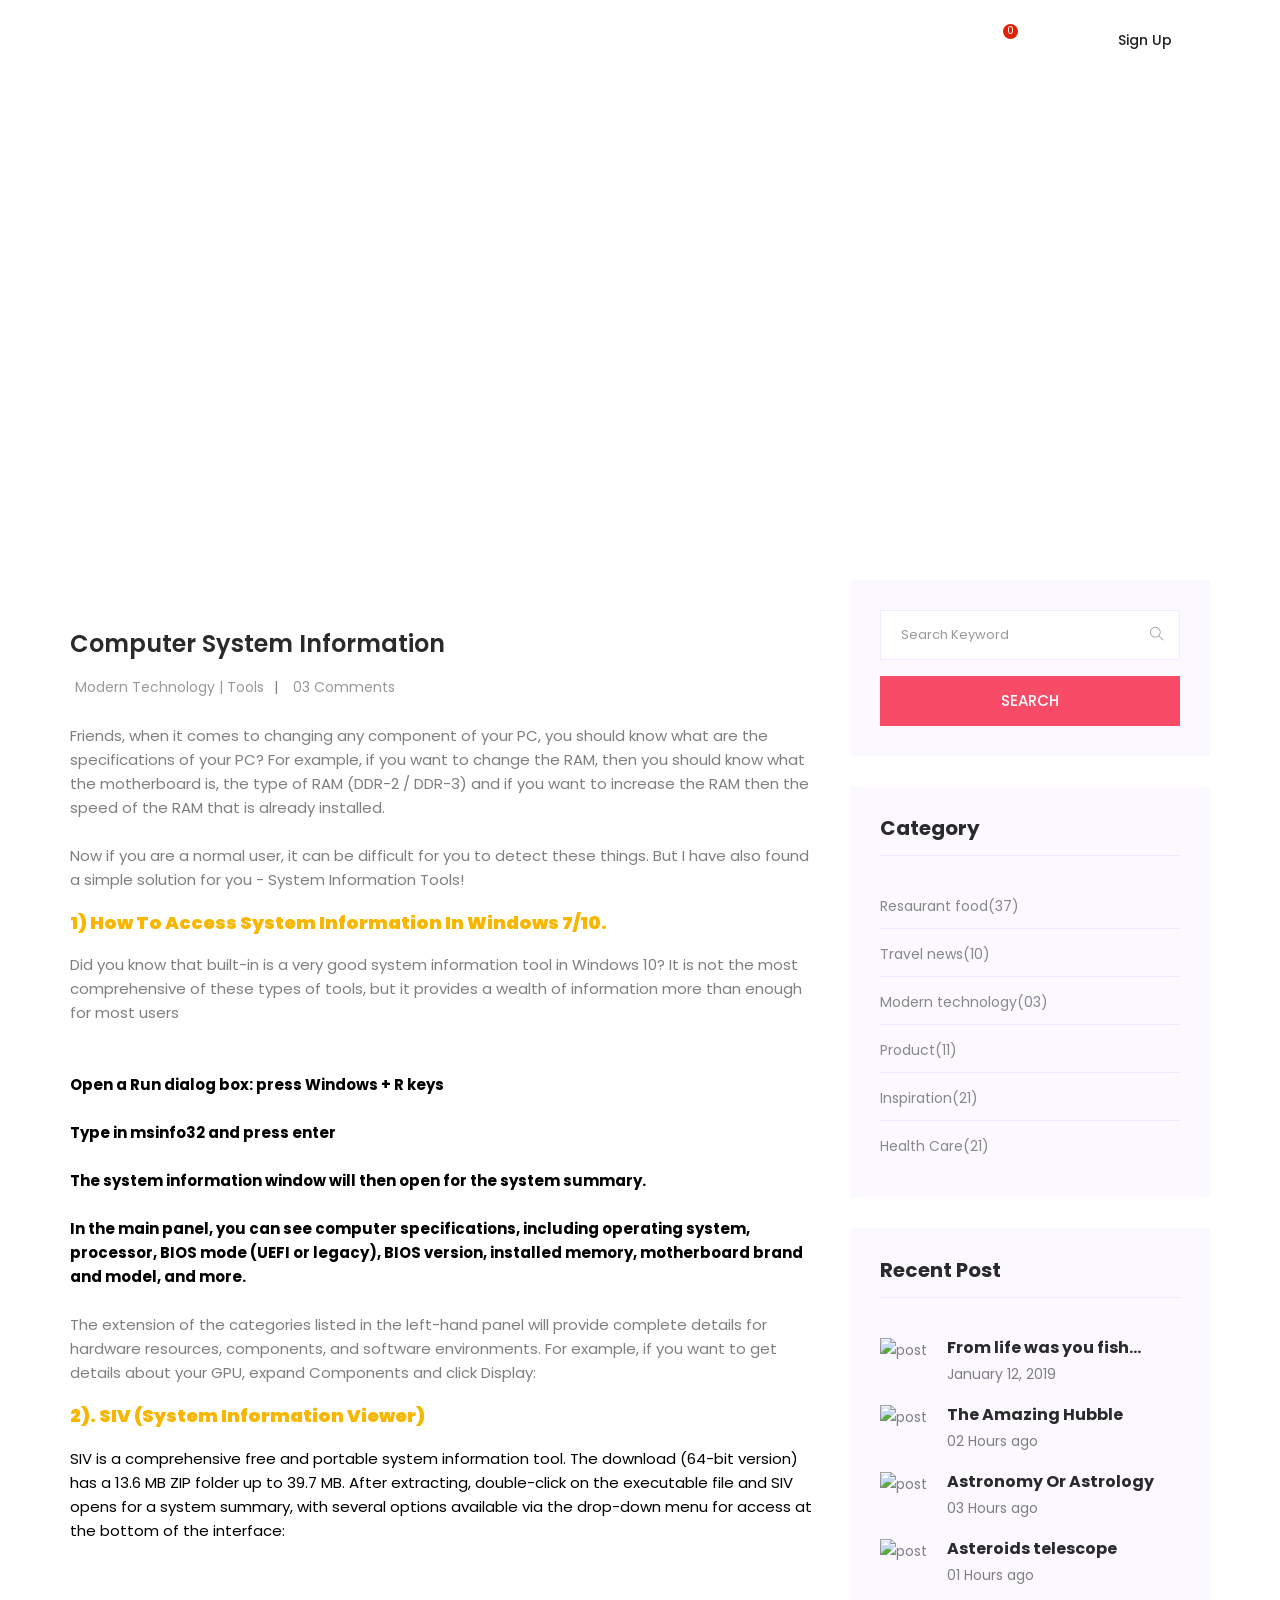
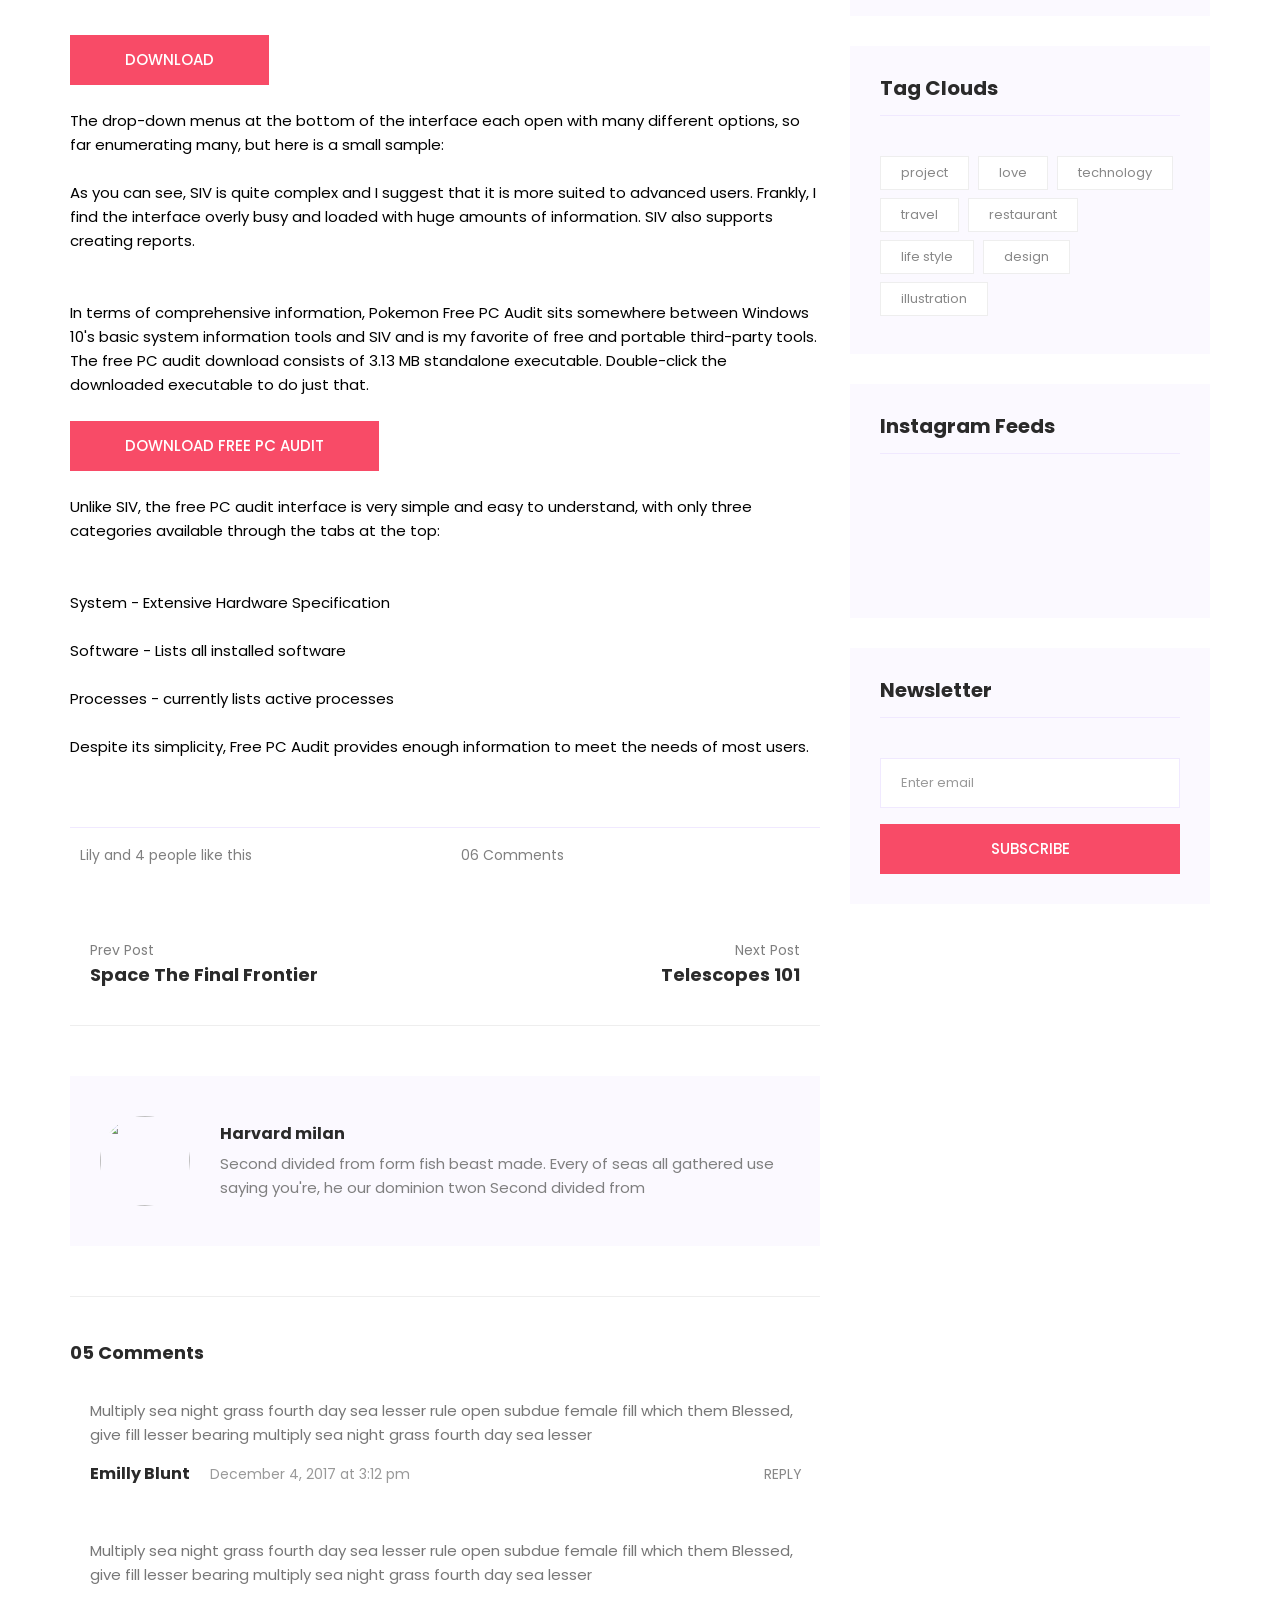
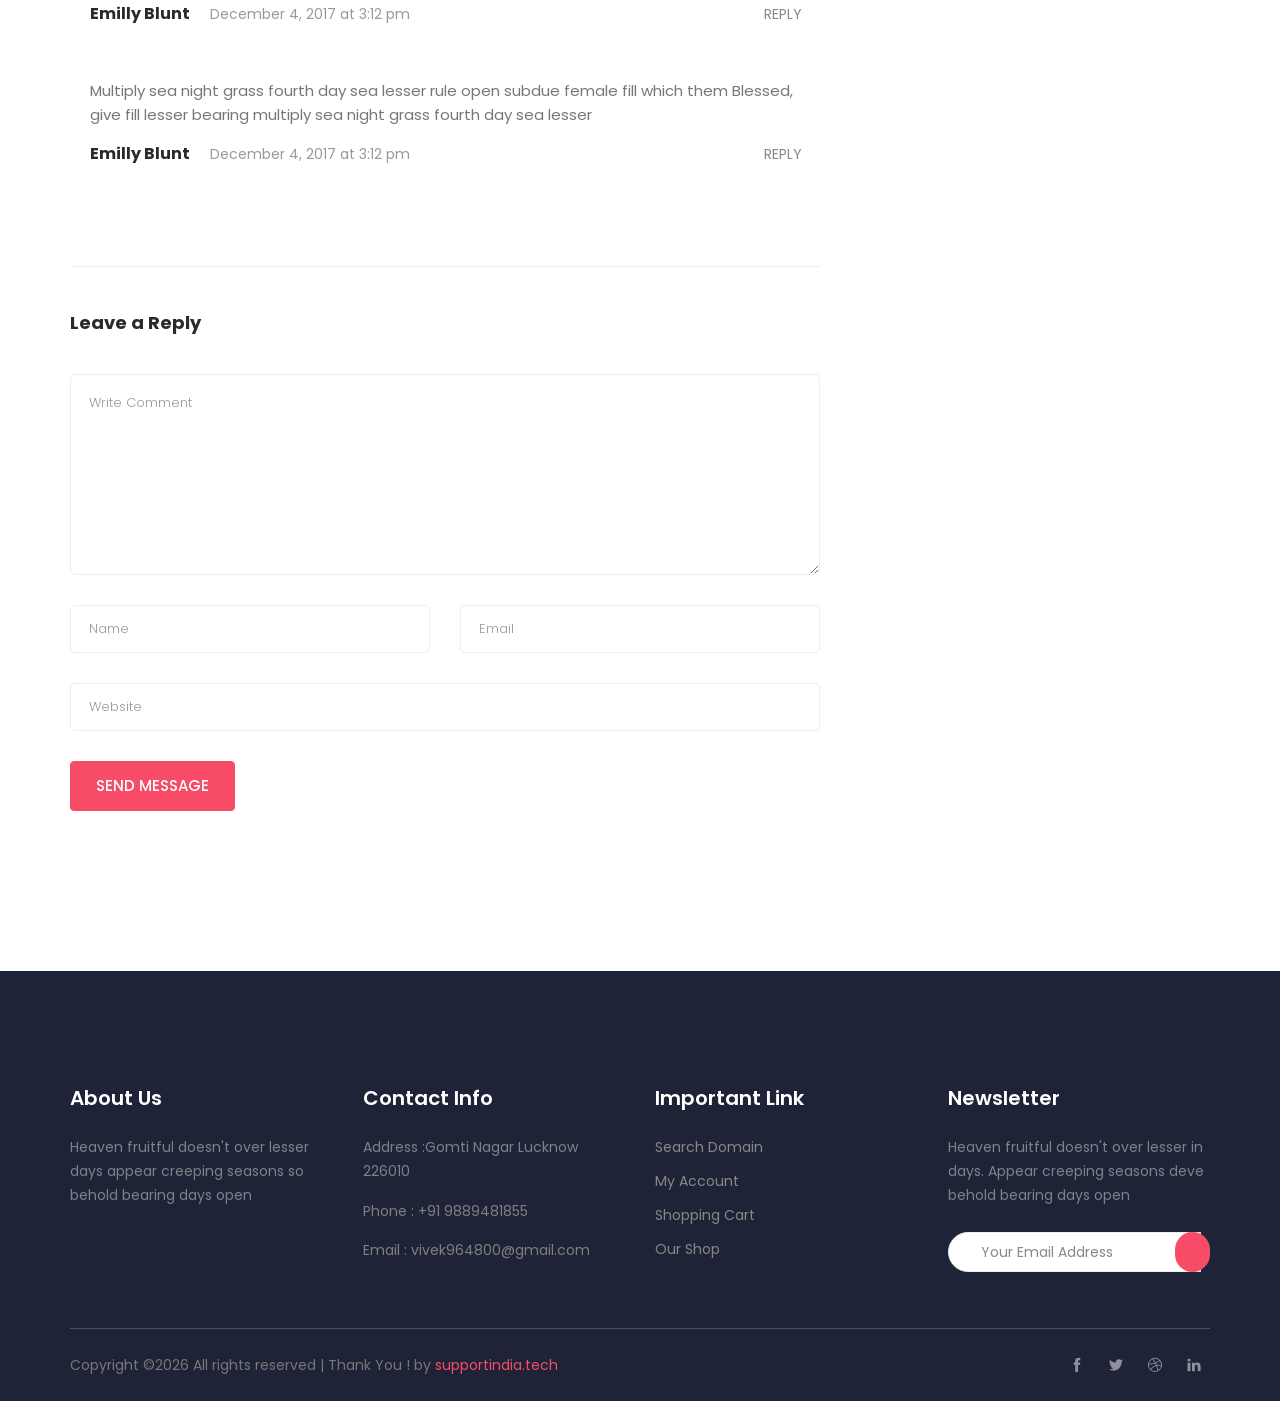
==== sysinfo.html @ 42d18f90 "Add files via upload" ====
<!doctype html>
<html lang="en">
<head>
    <!-- Required meta tags -->
    <meta charset="utf-8">
    <meta name="viewport" content="width=device-width, initial-scale=1, shrink-to-fit=no">
    <link rel="icon" href="img/favicon.png" type="image/png">
    <title>Favison SAAS</title>
    <!-- Bootstrap CSS -->
    <link rel="stylesheet" href="css/bootstrap.css">
    <link rel="stylesheet" href="css/themify-icons.css">
    <link rel="stylesheet" href="vendors/fontawesome/css/all.min.css">
    <link rel="stylesheet" href="vendors/owl-carousel/owl.carousel.min.css">
    <link rel="stylesheet" href="vendors/animate-css/animate.css">
    <!-- main css -->
    <link rel="stylesheet" href="css/style.css">
    <link rel="stylesheet" href="css/responsive.css">
</head>
<body>

    <!--================Header Menu Area =================-->
    <header class="header_area">    
        <div class="main_menu">
            <nav class="navbar navbar-expand-lg navbar-light">
                <div class="container">
                    <!-- Brand and toggle get grouped for better mobile display -->
                    <a class="navbar-brand logo_h" href="index.html"><img src="img/logo.png" alt=""></a>
                    <button class="navbar-toggler" type="button" data-toggle="collapse" data-target="#navbarSupportedContent" aria-controls="navbarSupportedContent" aria-expanded="false" aria-label="Toggle navigation">
                        <span class="icon-bar"></span>
                        <span class="icon-bar"></span>
                        <span class="icon-bar"></span>
                    </button>
                    <!-- Collect the nav links, forms, and other content for toggling -->
                    <div class="collapse navbar-collapse offset" id="navbarSupportedContent">
                        <ul class="nav navbar-nav menu_nav ml-auto">
                            <li class="nav-item"><a class="nav-link" href="index.html">Home</a></li> 
                            <!-- <li class="nav-item"><a class="nav-link" href="feature.html">Features</a></li>  -->
                            <li class="nav-item"><a class="nav-link" href="price.html">Services</a></li>     
                         <!--    <li class="nav-item submenu dropdown">
                                <a href="#" class="nav-link dropdown-toggle" data-toggle="dropdown" role="button" aria-haspopup="true" aria-expanded="false">Pages</a>
                                <ul class="dropdown-menu">
                                    <li class="nav-item"><a class="nav-link" href="feature.html">Features</a></li> 
                                    <li class="nav-item"><a class="nav-link" href="price.html">Price</a></li>
                                    <li class="nav-item"><a class="nav-link" href="element.html">Element</a></li>
                                </ul>
                            </li> -->
                            <li class="nav-item submenu dropdown">
                                <a href="#" class="nav-link dropdown-toggle" data-toggle="dropdown" role="button" aria-haspopup="true" aria-expanded="false">Blog</a>
                                <ul class="dropdown-menu">
                                    <li class="nav-item"><a class="nav-link" href="blog.html">Blog</a></li>
                                    <li class="nav-item"><a class="nav-link" href="https://3vivhack.team/" target="_blank">Blogger Details</a></li>
                                </ul>
                            </li> 
                            <li class="nav-item"><a class="nav-link" href="contact.html">Contact</a></li>
                        </ul>
                    </div>
                    <div class="right-button">
                        <ul>
                            <li class="shop-icon"><a href="#"><i class="ti-shopping-cart-full"></i><span>0</span></a></li>
                            <li><a class="sign_up" href="./signin/index.html">Sign Up</a></li>
                        </ul>
                    </div> 
                </div>
            </nav>
        </div>
    </header>
    <!--================Header Menu Area =================-->


    <!--================Hero Banner Area Start =================-->
    <section class="hero-banner d-flex align-items-center">
        <div class="container text-center">
            <h2>Best Free System Information Tools </h2>
            <nav aria-label="breadcrumb" class="banner-breadcrumb">
                <ol class="breadcrumb">
                    <li class="breadcrumb-item"><a href="#">Home</a></li>
                    <li class="breadcrumb-item active" aria-current="page">Blog Details</li>
                </ol>
            </nav>
        </div>
    </section>
    <!--================Hero Banner Area End =================-->


    <!--================Blog Area =================-->
    <section class="blog_area single-post-area area-padding">
        <div class="container">
            <div class="row">
                <div class="col-lg-8 posts-list">
                    <div class="single-post">
                        <div class="feature-img">
                            <img class="img-fluid" src="img/blog/sysinfo/system.webp" alt="">
                        </div>

<div class="blog_details">
    <h2>Computer System Information</h2>
    <ul class="blog-info-link mt-3 mb-4">
        <li><a href="#"><i class="far fa-user"></i> Modern Technology | Tools</a></li>
        <li><a href="#"><i class="far fa-comments"></i> 03 Comments</a></li>
    </ul>
    <p class="excert">Friends, when it comes to changing any component of your PC, you should know what are the specifications of your PC? For example, if you want to change the RAM, then you should know what the motherboard is, the type of RAM (DDR-2 / DDR-3) and if you want to increase the RAM then the speed of the RAM that is already installed.
<br><br>
Now if you are a normal user, it can be difficult for you to detect these things. But I have also found a simple solution for you - System Information Tools!</p>
    <p>
       <h4> <b>1) How To Access System Information In Windows 7/10.</b></h4>
    </p>
    <p>Did you know that built-in is a very good system information tool in Windows 10? It is not the most comprehensive of these types of tools, but it provides a wealth of information more than enough for most users
    <b style="color: black;"><br>
<br><br>
Open a Run dialog box: press Windows + R keys
<br><br>
Type in msinfo32 and press enter
<br><br>
The system information window will then open for the system summary.
<br><br>
In the main panel, you can see computer specifications, including operating system, processor, BIOS mode (UEFI or legacy), BIOS version, installed memory, motherboard brand and model, and more.</b>
<br><br>
The extension of the categories listed in the left-hand panel will provide complete details for hardware resources, components, and software environments. For example, if you want to get details about your GPU, expand Components and click Display:</p>
    <p>
       <h4> <b>2). SIV (System Information Viewer)</b></h4>
    </p>
    <p style="color: black;">
        SIV is a comprehensive free and portable system information tool. The download (64-bit version) has a 13.6 MB ZIP folder up to 39.7 MB. After extracting, double-click on the executable file and SIV opens for a system summary, with several options available via the drop-down menu for access at the bottom of the interface:
    </p><br>
    <div class="feature-img">
                            <img class="img-fluid" src="img/blog/sysinfo/siv.jpg" alt="">
                        </div><br>
                            <button class="button rounded-0 primary-bg text-white w-20"><a style="color: white" href="http://rh-software.com/">Download</a></button><br><br>
    <p style="color: black;">
        The drop-down menus at the bottom of the interface each open with many different options, so far enumerating many, but here is a small sample:<br><br>

As you can see, SIV is quite complex and I suggest that it is more suited to advanced users. Frankly, I find the interface overly busy and loaded with huge amounts of information. SIV also supports creating reports.<br><br><br>
In terms of comprehensive information, Pokemon Free PC Audit sits somewhere between Windows 10's basic system information tools and SIV and is my favorite of free and portable third-party tools. The free PC audit download consists of 3.13 MB standalone executable. Double-click the downloaded executable to do just that. <br><br>
<button class="button rounded-0 primary-bg text-white w-20"><a style="color: white" href="https://www.misutilities.com/free-pc-audit/">Download free PC Audit</a></button>
<br><br>Unlike SIV, the free PC audit interface is very simple and easy to understand, with only three categories available through the tabs at the top:
<br><br><br>
System - Extensive Hardware Specification
<br><br>
Software - Lists all installed software
<br><br>
Processes - currently lists active processes
<br><br>
Despite its simplicity, Free PC Audit provides enough information to meet the needs of most users.
<br><br><br>
    </p>
</div>
</div>
<div class="navigation-top">
    <div class="d-sm-flex justify-content-between text-center">
        <p class="like-info"><span class="align-middle"><i class="far fa-heart"></i></span> Lily and 4 people like this</p>
        <div class="col-sm-4 text-center my-2 my-sm-0">
            <p class="comment-count"><span class="align-middle"><i class="far fa-comment"></i></span> 06 Comments</p>
        </div>
        <ul class="social-icons">
            <li><a href="#"><i class="fab fa-facebook-f"></i></a></li>
            <li><a href="#"><i class="fab fa-twitter"></i></a></li>
            <li><a href="#"><i class="fab fa-dribbble"></i></a></li>
            <li><a href="#"><i class="fab fa-behance"></i></a></li>
        </ul>
    </div>

    <div class="navigation-area">
        <div class="row">
            <div class="col-lg-6 col-md-6 col-12 nav-left flex-row d-flex justify-content-start align-items-center">
                <div class="thumb">
                    <a href="#">
                        <img class="img-fluid" src="img/blog/prev.jpg" alt="">
                    </a>
                </div>
                <div class="arrow">
                    <a href="#">
                        <span class="lnr text-white lnr-arrow-left"></span>
                    </a>
                </div>
                <div class="detials">
                    <p>Prev Post</p>
                    <a href="#">
                        <h4>Space The Final Frontier</h4>
                    </a>
                </div>
            </div>
            <div class="col-lg-6 col-md-6 col-12 nav-right flex-row d-flex justify-content-end align-items-center">
                <div class="detials">
                    <p>Next Post</p>
                    <a href="#">
                        <h4>Telescopes 101</h4>
                    </a>
                </div>
                <div class="arrow">
                    <a href="#">
                        <span class="lnr text-white lnr-arrow-right"></span>
                    </a>
                </div>
                <div class="thumb">
                    <a href="#">
                        <img class="img-fluid" src="img/blog/next.jpg" alt="">
                    </a>
                </div>
            </div>
        </div>
    </div>
</div>


<div class="blog-author">
    <div class="media align-items-center">
        <img src="img/blog/author.png" alt="">
        <div class="media-body">
            <a href="#">
                <h4>Harvard milan</h4>
            </a>
            <p>Second divided from form fish beast made. Every of seas all gathered use saying you're, he our dominion twon Second divided from</p>
        </div>
    </div>
</div>

<div class="comments-area">
    <h4>05 Comments</h4>
    <div class="comment-list">
        <div class="single-comment justify-content-between d-flex">
            <div class="user justify-content-between d-flex">
                <div class="thumb">
                    <img src="img/blog/c1.png" alt="">
                </div>
                <div class="desc">
                    <p class="comment">
                        Multiply sea night grass fourth day sea lesser rule open subdue female fill which them Blessed, give fill lesser bearing multiply sea night grass fourth day sea lesser 
                    </p>

                    <div class="d-flex justify-content-between">
                        <div class="d-flex align-items-center">
                            <h5>
                                <a href="#">Emilly Blunt</a>
                            </h5>
                            <p class="date">December 4, 2017 at 3:12 pm </p>
                        </div>

                        <div class="reply-btn">
                            <a href="#" class="btn-reply text-uppercase">reply</a>
                        </div>
                    </div>

                </div>
            </div>
        </div>
    </div>
    <div class="comment-list">
        <div class="single-comment justify-content-between d-flex">
            <div class="user justify-content-between d-flex">
                <div class="thumb">
                    <img src="img/blog/c2.png" alt="">
                </div>
                <div class="desc">
                    <p class="comment">
                        Multiply sea night grass fourth day sea lesser rule open subdue female fill which them Blessed, give fill lesser bearing multiply sea night grass fourth day sea lesser 
                    </p>

                    <div class="d-flex justify-content-between">
                        <div class="d-flex align-items-center">
                            <h5>
                                <a href="#">Emilly Blunt</a>
                            </h5>
                            <p class="date">December 4, 2017 at 3:12 pm </p>
                        </div>

                        <div class="reply-btn">
                            <a href="#" class="btn-reply text-uppercase">reply</a>
                        </div>
                    </div>

                </div>
            </div>
        </div>
    </div>
    <div class="comment-list">
        <div class="single-comment justify-content-between d-flex">
            <div class="user justify-content-between d-flex">
                <div class="thumb">
                    <img src="img/blog/c3.png" alt="">
                </div>
                <div class="desc">
                    <p class="comment">
                        Multiply sea night grass fourth day sea lesser rule open subdue female fill which them Blessed, give fill lesser bearing multiply sea night grass fourth day sea lesser 
                    </p>

                    <div class="d-flex justify-content-between">
                        <div class="d-flex align-items-center">
                            <h5>
                                <a href="#">Emilly Blunt</a>
                            </h5>
                            <p class="date">December 4, 2017 at 3:12 pm </p>
                        </div>

                        <div class="reply-btn">
                            <a href="#" class="btn-reply text-uppercase">reply</a>
                        </div>
                    </div>

                </div>
            </div>
        </div>
    </div>
</div>
<div class="comment-form">
    <h4>Leave a Reply</h4>
    <form class="form-contact comment_form" action="#" id="commentForm">
        <div class="row">
            <div class="col-12">
                <div class="form-group">
                    <textarea class="form-control w-100" name="comment" id="comment" cols="30" rows="9" placeholder="Write Comment"></textarea>
                </div>
            </div>
            <div class="col-sm-6">
                <div class="form-group">
                    <input class="form-control" name="name" id="name" type="text" placeholder="Name">
                </div>
            </div>
            <div class="col-sm-6">
                <div class="form-group">
                    <input class="form-control" name="email" id="email" type="email" placeholder="Email">
                </div>
            </div>
            <div class="col-12">
                <div class="form-group">
                    <input class="form-control" name="website" id="website" type="text" placeholder="Website">
                </div>
            </div>
        </div>
        <div class="form-group">
            <button type="submit" class="button button-contactForm">Send Message</button>
        </div>
    </form>
</div>
</div>
<div class="col-lg-4">
    <div class="blog_right_sidebar">
        <aside class="single_sidebar_widget search_widget">
            <form action="#">
                <div class="form-group">
                    <div class="input-group mb-3">
                        <input type="text" class="form-control" placeholder="Search Keyword">
                        <div class="input-group-append">
                            <button class="btn" type="button"><i class="ti-search"></i></button>
                        </div>
                    </div>
                </div>
                <button class="button rounded-0 primary-bg text-white w-100" type="submit">Search</button>
            </form>
        </aside>

        <aside class="single_sidebar_widget post_category_widget">
            <h4 class="widget_title">Category</h4>
            <ul class="list cat-list">
                <li>
                    <a href="#" class="d-flex">
                        <p>Resaurant food</p>
                        <p>(37)</p>
                    </a>
                </li>
                <li>
                    <a href="#" class="d-flex">
                        <p>Travel news</p>
                        <p>(10)</p>
                    </a>
                </li>
                <li>
                    <a href="#" class="d-flex">
                        <p>Modern technology</p>
                        <p>(03)</p>
                    </a>
                </li>
                <li>
                    <a href="#" class="d-flex">
                        <p>Product</p>
                        <p>(11)</p>
                    </a>
                </li>
                <li>
                    <a href="#" class="d-flex">
                        <p>Inspiration</p>
                        <p>(21)</p>
                    </a>
                </li>
                <li>
                    <a href="#" class="d-flex">
                        <p>Health Care</p>
                        <p>(21)</p>
                    </a>
                </li>
            </ul>
        </aside>

        <aside class="single_sidebar_widget popular_post_widget">
            <h3 class="widget_title">Recent Post</h3>
            <div class="media post_item">
                <img src="img/blog/popular-post/post1.jpg" alt="post">
                <div class="media-body">
                    <a href="single-blog.html">
                        <h3>From life was you fish...</h3>
                    </a>
                    <p>January 12, 2019</p>
                </div>
            </div>
            <div class="media post_item">
                <img src="img/blog/popular-post/post2.jpg" alt="post">                              
                <div class="media-body">
                    <a href="single-blog.html">
                        <h3>The Amazing Hubble</h3>
                    </a>
                    <p>02 Hours ago</p>
                </div>
            </div>
            <div class="media post_item">
                <img src="img/blog/popular-post/post3.jpg" alt="post">                              
                <div class="media-body">
                    <a href="single-blog.html">
                        <h3>Astronomy Or Astrology</h3>
                    </a>
                    <p>03 Hours ago</p>
                </div>
            </div>
            <div class="media post_item">
                <img src="img/blog/popular-post/post4.jpg" alt="post">
                <div class="media-body">
                    <a href="single-blog.html">
                        <h3>Asteroids telescope</h3>
                    </a>
                    <p>01 Hours ago</p>
                </div>
            </div>
        </aside>
        <aside class="single_sidebar_widget tag_cloud_widget">
            <h4 class="widget_title">Tag Clouds</h4>
            <ul class="list">
                <li>
                    <a href="#">project</a>
                </li>
                <li>
                    <a href="#">love</a>
                </li>
                <li>
                    <a href="#">technology</a>
                </li>
                <li>
                    <a href="#">travel</a>
                </li>
                <li>
                    <a href="#">restaurant</a>
                </li>
                <li>
                    <a href="#">life style</a>
                </li>
                <li>
                    <a href="#">design</a>
                </li>
                <li>
                    <a href="#">illustration</a>
                </li>
            </ul>
        </aside>


        <aside class="single_sidebar_widget instagram_feeds">
            <h4 class="widget_title">Instagram Feeds</h4>
            <ul class="instagram_row flex-wrap">
                <li>
                    <a href="#">
                        <img class="img-fluid" src="img/instagram/widget-i1.png" alt="">
                    </a>
                </li>
                <li>
                    <a href="#">
                        <img class="img-fluid" src="img/instagram/widget-i2.png" alt="">
                    </a>
                </li>
                <li>
                    <a href="#">
                        <img class="img-fluid" src="img/instagram/widget-i3.png" alt="">
                    </a>
                </li>
                <li>
                    <a href="#">
                        <img class="img-fluid" src="img/instagram/widget-i4.png" alt="">
                    </a>
                </li>
                <li>
                    <a href="#">
                        <img class="img-fluid" src="img/instagram/widget-i5.png" alt="">
                    </a>
                </li>
                <li>
                    <a href="#">
                        <img class="img-fluid" src="img/instagram/widget-i6.png" alt="">
                    </a>
                </li>
            </ul>
        </aside>


        <aside class="single_sidebar_widget newsletter_widget">
            <h4 class="widget_title">Newsletter</h4>

            <form action="#">
                <div class="form-group">
                    <input type="email" class="form-control" placeholder="Enter email" required>
                </div>
                <button class="button rounded-0 primary-bg text-white w-100" type="submit">Subscribe</button>
            </form>
        </aside>
    </div>
</div>
</div>
</div>
</section>
<!--================Blog Area end =================-->

 <!-- ================ start footer Area ================= -->
    <footer class="footer-area">
        <div class="container">
            <div class="row">

                <div class="col-lg-3 col-sm-6 mb-4 mb-xl-0 single-footer-widget">
                    <h4>About Us</h4>
                    <p>Heaven fruitful doesn't over lesser days appear creeping seasons so behold bearing days open</p>
                    <div class="footer-logo">
                        <img src="img/logo.png" alt="">
                    </div>
                </div>

                <div class="col-lg-3 col-sm-6 mb-4 mb-xl-0 single-footer-widget">
                    <h4>Contact Info</h4>
                    <div class="footer-address">
                        <p>Address :Gomti Nagar Lucknow 226010</p>
                        <span>Phone : +91 9889481855</span>
                        <span>Email : vivek964800@gmail.com</span>
                    </div>
                </div>

                <div class="col-lg-3 col-sm-6 mb-4 mb-xl-0 single-footer-widget">
                    <h4>Important Link</h4>
                    <ul>
                        <li><a href="#">Search Domain</a></li>
                        <li><a href="#">My Account</a></li>
                        <li><a href="#">Shopping Cart</a></li>
                        <li><a href="#">Our Shop</a></li>
                    </ul>
                </div>

                <div class="col-lg-3 col-md-8 mb-4 mb-xl-0 single-footer-widget">
                    <h4>Newsletter</h4>
                    <p>Heaven fruitful doesn't over lesser in days. Appear creeping seasons deve behold bearing days open</p>

                    <div class="form-wrap" id="mc_embed_signup">
                        <form target="_blank" action="https://spondonit.us12.list-manage.com/subscribe/post?u=1462626880ade1ac87bd9c93a&amp;id=92a4423d01"
                        method="get">
                        <div class="input-group">
                            <input type="email" class="form-control" name="EMAIL" placeholder="Your Email Address" onfocus="this.placeholder = ''" onblur="this.placeholder = 'Your Email Address '">
                            <div class="input-group-append">
                                <button class="btn click-btn" type="submit">
                                    <i class="fab fa-telegram-plane"></i>
                                </button>
                            </div>
                        </div>
                        <div style="position: absolute; left: -5000px;">
                            <input name="b_36c4fd991d266f23781ded980_aefe40901a" tabindex="-1" value="" type="text">
                        </div>

                        <div class="info"></div>
                    </form>
                </div>

            </div>
        </div>
        <div class="footer-bottom row align-items-center text-center text-lg-left no-gutters">
            <p class="footer-text m-0 col-lg-8 col-md-12"><!-- Link back to Colorlib can't be removed. Template is licensed under CC BY 3.0. -->
Copyright &copy;<script>document.write(new Date().getFullYear());</script> All rights reserved | Thank You ! <i class="fa fa-heart" aria-hidden="true"></i> by <a href="https://3vivhack.team" target="_blank">supportindia.tech</a>
<!-- Link back to Colorlib can't be removed. Template is licensed under CC BY 3.0. --></p>
            <div class="col-lg-4 col-md-12 text-center text-lg-right footer-social">
                <a href="https://www.facebook.com/vivekkumar.vishwakarma.56"><i class="ti-facebook"></i></a>
                <a href="#"><i class="ti-twitter-alt"></i></a>
                <a href="#"><i class="ti-dribbble"></i></a>
                <a href="https://www.linkedin.com/in/vivek-kumar-15680116b/"><i class="ti-linkedin"></i></a>
            </div>
        </div>
    </div>
</footer>
<!-- ================ End footer Area ================= -->






<!-- Optional JavaScript -->
<!-- jQuery first, then Popper.js, then Bootstrap JS -->
<script src="js/jquery-2.2.4.min.js"></script>
<script src="js/popper.js"></script>
<script src="js/bootstrap.min.js"></script>
<script src="vendors/owl-carousel/owl.carousel.min.js"></script>
<script src="js/jquery.ajaxchimp.min.js"></script>
<script src="js/waypoints.min.js"></script>
<script src="js/mail-script.js"></script>
<script src="js/contact.js"></script>
<script src="js/jquery.form.js"></script>
<script src="js/jquery.validate.min.js"></script>
<script src="js/mail-script.js"></script>
<script src="js/theme.js"></script>
</body>
</html>
---- css/style.css ----
/*----------------------------------------------------
@File: Default Styles
@Author: Rocky Ahmed
@URL: http://wethemez.com
Author E-mail: rockybd1995@gmail.com

This file contains the styling for the actual theme, this
is the file you need to edit to change the look of the
theme.
---------------------------------------------------- */
/*=====================================================================
@Template Name: Builder Construction 
@Author: Rocky Ahmed
@Developed By: Rocky Ahmed
@Developer URL: http://rocky.wethemez.com
Author E-mail: rockybd1995@gmail.com

@Default Styles

Table of Content:
01/ Variables
02/ predefin
03/ header
04/ button
05/ banner
06/ breadcrumb
07/ about
08/ project 
09/ price 
10/ blog  
11/ service  
12/ contact 
13/ footer

=====================================================================*/
/*----------------------------------------------------*/
/*font Variables*/
/*Color Variables*/
/*=================== fonts ====================*/
@import url("https://fonts.googleapis.com/css?family=Poppins:300,400,500,600,700");
/*---------------------------------------------------- */
/*----------------------------------------------------*/
.list {
  list-style: none;
  margin: 0px;
  padding: 0px; }

a {
  text-decoration: none;
  transition: all 0.3s ease-in-out; }
  a:hover, a:focus {
    text-decoration: none;
    outline: none; }

.row.m0 {
  margin: 0px; }

body {
  line-height: 24px;
  font-size: 14px;
  font-family: "Poppins", sans-serif;
  font-weight: normal;
  color: #7f7f7f; }

h1, h2, h3, h4, h5, h6 {
  font-family: "Poppins", sans-serif;
  font-weight: bold; }

button:focus {
  outline: none;
  box-shadow: none; }

.p_120 {
  padding-top: 120px;
  padding-bottom: 120px; }

.pad_top {
  padding-top: 120px; }

.mt-25 {
  margin-top: 25px; }

@media (min-width: 1200px) {
  .container {
    max-width: 1170px; } }

img {
  max-width: 100%; }

ul {
  list-style: none;
  padding: 0; }

@media (min-width: 1620px) {
  .box_1620 {
    max-width: 1650px;
    margin: auto; } }
/* Main Title Area css
============================================================================================ */
.main_title {
  text-align: center;
  max-width: 680px;
  margin: 0px auto 75px; }
  .main_title h2 {
    font-family: "Poppins", sans-serif;
    font-size: 36px;
    color: #1d1d1d;
    margin-bottom: 12px; }
  .main_title p {
    font-size: 14px;
    font-family: "Poppins", sans-serif;
    font-weight: normal;
    line-height: 24px;
    color: #7f7f7f;
    margin-bottom: 0px; }

/* End Main Title Area css
============================================================================================ */
/*---------------------------------------------------- */
/*----------------------------------------------------*/
.header_area {
  position: absolute;
  width: 100%;
  top: 0;
  left: 0;
  z-index: 99;
  transition: background 0.4s, all 0.3s linear; }
  .header_area .navbar {
    background: transparent;
    padding: 0px;
    border: 0px;
    border-radius: 0px; }
    .header_area .navbar .logo_h {
      color: #fff;
      height: 80px;
      text-align: center;
      line-height: 69px;
      font-size: 30px;
      text-transform: uppercase;
      font-weight: 700; }
    .header_area .navbar .navbar-brand {
      padding-top: 0; }
    .header_area .navbar .nav .nav-item {
      margin-right: 45px; }
      .header_area .navbar .nav .nav-item .nav-link {
        font: 400 12px/80px "Poppins", sans-serif;
        text-transform: capitalize;
        color: #fff;
        padding: 0px;
        display: inline-block;
        font-size: 14px; }
        .header_area .navbar .nav .nav-item .nav-link:after {
          display: none; }
      .header_area .navbar .nav .nav-item:hover .nav-link, .header_area .navbar .nav .nav-item.active .nav-link {
        color: #f84b67; }
      .header_area .navbar .nav .nav-item.submenu {
        position: relative; }
        .header_area .navbar .nav .nav-item.submenu ul {
          border: none;
          padding: 0px;
          border-radius: 0px;
          box-shadow: none;
          margin: 0px;
          background: #fff;
          box-shadow: 0px 3px 16px 0px rgba(0, 0, 0, 0.1); }
          @media (min-width: 992px) {
            .header_area .navbar .nav .nav-item.submenu ul {
              position: absolute;
              top: 120%;
              left: 0px;
              min-width: 200px;
              text-align: left;
              opacity: 0;
              transition: all 300ms ease-in;
              visibility: hidden;
              display: block;
              border: none;
              padding: 0px;
              border-radius: 0px; } }
          .header_area .navbar .nav .nav-item.submenu ul:before {
            content: "";
            width: 0;
            height: 0;
            border-style: solid;
            border-width: 10px 10px 0 10px;
            border-color: #eeeeee transparent transparent transparent;
            position: absolute;
            right: 24px;
            top: 45px;
            z-index: 3;
            opacity: 0;
            transition: all 400ms linear; }
          .header_area .navbar .nav .nav-item.submenu ul .nav-item {
            display: block;
            float: none;
            margin-right: 0px;
            border-bottom: 1px solid #ededed;
            margin-left: 0px;
            transition: all 0.4s linear; }
            .header_area .navbar .nav .nav-item.submenu ul .nav-item .nav-link {
              line-height: 45px;
              color: #1d1d1d;
              padding: 0px 30px;
              transition: all 150ms linear;
              display: block;
              margin-right: 0px; }
            .header_area .navbar .nav .nav-item.submenu ul .nav-item:last-child {
              border-bottom: none; }
            .header_area .navbar .nav .nav-item.submenu ul .nav-item:hover .nav-link {
              background: #f84b67;
              color: #fff; }
        @media (min-width: 992px) {
          .header_area .navbar .nav .nav-item.submenu:hover ul {
            visibility: visible;
            opacity: 1;
            top: 100%; } }
        .header_area .navbar .nav .nav-item.submenu:hover ul .nav-item {
          margin-top: 0px; }
      .header_area .navbar .nav .nav-item:last-child {
        margin-right: 0px; }
  .header_area.navbar_fixed .main_menu {
    position: fixed;
    width: 100%;
    top: -70px;
    left: 0;
    right: 0;
    background: rgba(0, 0, 0, 0.8);
    transform: translateY(70px);
    transition: transform 500ms ease, background 500ms ease;
    -webkit-transition: transform 500ms ease, background 500ms ease;
    box-shadow: 0px 3px 16px 0px rgba(0, 0, 0, 0.1); }
    .header_area.navbar_fixed .main_menu .navbar .nav .nav-item .nav-link {
      line-height: 70px; }

.right-button {
  margin-left: 60px;
  margin-top: 15px; }
  .right-button ul {
    padding: 0;
    list-style: none; }
    .right-button ul li {
      display: inline-block;
      margin-left: 68px;
      font-size: 16px; }
      .right-button ul li a {
        color: #fff; }
  .right-button .shop-icon {
    position: relative; }
    .right-button .shop-icon span {
      position: absolute;
      background: #e22104;
      right: -10px;
      top: -4px;
      border-radius: 50px;
      color: #fff;
      width: 15px;
      height: 15px;
      font-size: 10px;
      text-align: center;
      line-height: 14px; }
  @media (max-width: 991px) {
    .right-button {
      display: none; } }
  .right-button .sign_up {
    font-size: 14px;
    color: #222222;
    background: #fff;
    padding: 12px 38px;
    border-radius: 3px;
    font-weight: 500; }

#search_input_box {
  position: fixed;
  left: 50%;
  -webkit-transform: translateX(-50%);
  -moz-transform: translateX(-50%);
  -ms-transform: translateX(-50%);
  -o-transform: translateX(-50%);
  transform: translateX(-50%);
  width: 100%;
  max-width: 1200px;
  z-index: 999;
  text-align: center;
  padding: 0 20px;
  background: #f84b67; }
  #search_input_box ::placeholder {
    color: #fff; }

#search_input_box .form-control {
  background: transparent;
  border: 0;
  color: #ffffff;
  font-weight: 400;
  font-size: 15px;
  padding: 0; }

#search_input_box .btn {
  width: 0;
  height: 0;
  padding: 0;
  border: 0; }

#search_input_box .ti-close {
  color: #fff;
  font-weight: 600;
  cursor: pointer;
  padding: 10px; }

.search-inner {
  padding: 5px 15px; }

.form-control:focus {
  box-shadow: none; }

.navbar_fixed #search_input_box {
  position: fixed;
  left: 50%;
  -webkit-transform: translateX(-50%);
  -moz-transform: translateX(-50%);
  -ms-transform: translateX(-50%);
  -o-transform: translateX(-50%);
  transform: translateX(-50%);
  width: 100%;
  max-width: 1140px;
  z-index: 999;
  text-align: center;
  padding: 0 20px;
  top: 80px; }

/*---------------------------------------------------- */
/*----------------------------------------------------*/
/* Home Banner Area css
============================================================================================ */
.home_banner_area {
  position: relative;
  z-index: 1;
  min-height: 900px; }
  .home_banner_area .banner_inner {
    position: relative;
    overflow: hidden;
    width: 100%;
    min-height: 900px; }
    .home_banner_area .banner_inner .overlay {
      background: url(../img/banner/home-banner.png) no-repeat scroll center center;
      position: absolute;
      background-size: cover;
      left: 0;
      right: 0;
      top: 0;
      height: 100%;
      bottom: 0;
      z-index: -1; }
    .home_banner_area .banner_inner .banner_content {
      color: #fff; }
      .home_banner_area .banner_inner .banner_content h3 {
        font-size: 50px;
        font-family: "Poppins", sans-serif;
        font-weight: 600;
        margin-bottom: 30px; }
      .home_banner_area .banner_inner .banner_content p {
        font-size: 15px;
        font-weight: 300;
        line-height: 27px;
        margin-bottom: 50px; }

.blog_banner {
  min-height: 660px;
  position: relative;
  z-index: 1;
  overflow: hidden;
  margin-bottom: 0px; }
  .blog_banner .banner_inner {
    background: #04091e;
    position: relative;
    overflow: hidden;
    width: 100%;
    min-height: 660px;
    z-index: 1; }
    .blog_banner .banner_inner .overlay {
      background: url(../img/banner/banner-2.jpg) no-repeat scroll center center;
      opacity: .5;
      height: 125%;
      position: absolute;
      left: 0px;
      top: 0px;
      width: 100%;
      z-index: -1; }
    .blog_banner .banner_inner .blog_b_text {
      max-width: 700px;
      margin: auto;
      color: #fff; }
      .blog_banner .banner_inner .blog_b_text h2 {
        font-size: 60px;
        font-weight: bold;
        font-family: "Poppins", sans-serif;
        line-height: 66px;
        margin-bottom: 15px; }
      .blog_banner .banner_inner .blog_b_text p {
        font-size: 16px;
        margin-bottom: 35px; }
      .blog_banner .banner_inner .blog_b_text .white_bg_btn {
        line-height: 42px;
        padding: 0px 45px; }

.banner_box {
  max-width: 1620px;
  margin: auto; }

.banner_area {
  position: relative;
  z-index: 1;
  min-height: 300px; }
  .banner_area .banner_inner {
    position: relative;
    overflow: hidden;
    width: 100%;
    min-height: 300px;
    background: #04091e;
    z-index: 1; }
    .banner_area .banner_inner .overlay {
      background: url(../img/banner/banner.jpg) no-repeat scroll center center;
      position: absolute;
      left: 0;
      right: 0;
      top: 0;
      height: 125%;
      bottom: 0;
      z-index: -1;
      opacity: .6; }
    .banner_area .banner_inner .banner_content h2 {
      color: #fff;
      font-size: 48px;
      font-family: "Poppins", sans-serif;
      margin-bottom: 0px;
      font-weight: bold; }
    .banner_area .banner_inner .banner_content .page_link a {
      font-size: 14px;
      color: #fff;
      font-family: "Poppins", sans-serif;
      margin-right: 32px;
      position: relative; }
      .banner_area .banner_inner .banner_content .page_link a:before {
        content: "\e87a";
        font-family: 'Linearicons-Free';
        position: absolute;
        right: -25px;
        top: 50%;
        transform: translateY(-50%); }
      .banner_area .banner_inner .banner_content .page_link a:last-child {
        margin-right: 0px; }
        .banner_area .banner_inner .banner_content .page_link a:last-child:before {
          display: none; }
      .banner_area .banner_inner .banner_content .page_link a:hover {
        color: #f84b67; }

/* End Home Banner Area css
============================================================================================ */
/* banner section start
============================================================================================ */
.hero-banner {
  background: url(../img/banner/banner.jpg) no-repeat scroll center center;
  position: relative;
  padding: 70px 0;
  background-size: cover;
  min-height: 450px; }
  @media (min-width: 768px) {
    .hero-banner {
      padding: 150px 0; } }
  @media (min-width: 1200px) {
    .hero-banner {
      padding: 110px 0; } }
  .hero-banner-sm {
    padding-top: 80px;
    padding-bottom: 80px; }
    @media (min-width: 992px) {
      .hero-banner-sm {
        padding-top: 100px;
        padding-bottom: 100px; } }
  .hero-banner h1 {
    color: #2a2a2a;
    margin-bottom: 25px;
    font-size: 28px; }
    @media (min-width: 768px) {
      .hero-banner h1 {
        font-size: 60px;
        margin-bottom: 45px; } }
  .hero-banner h2 {
    font-size: 22px;
    color: #fff;
    text-transform: capitalize;
    margin-bottom: 0; }
    @media (min-width: 768px) {
      .hero-banner h2 {
        font-size: 42px; } }
  .hero-banner p {
    font-size: 22px;
    color: #fff;
    margin-bottom: 0; }

.hero-banner-icon {
  color: #fff;
  display: inline-block; }
  @media (min-width: 768px) {
    .hero-banner-icon {
      margin-bottom: 10px; } }
  .hero-banner-icon i, .hero-banner-icon span {
    font-size: 35px; }
    @media (min-width: 768px) {
      .hero-banner-icon i, .hero-banner-icon span {
        font-size: 60px; } }
  .hero-banner-icon [class^="flaticon-"]:before, .hero-banner-icon [class*=" flaticon-"]:before, .hero-banner-icon [class^="flaticon-"]:after, .hero-banner-icon [class*=" flaticon-"]:after {
    font-size: 35px; }
    @media (min-width: 768px) {
      .hero-banner-icon [class^="flaticon-"]:before, .hero-banner-icon [class*=" flaticon-"]:before, .hero-banner-icon [class^="flaticon-"]:after, .hero-banner-icon [class*=" flaticon-"]:after {
        font-size: 60px; } }

/* banner section end
  ============================================================================================ */
/* breadcrumb section start
  ============================================================================================ */
.banner-breadcrumb {
  display: inline-block; }
  .banner-breadcrumb .breadcrumb {
    background: transparent;
    padding: 0; }
    .banner-breadcrumb .breadcrumb-item {
      padding: .1rem; }
      .banner-breadcrumb .breadcrumb-item a {
        text-transform: capitalize;
        color: #fff; }
      .banner-breadcrumb .breadcrumb-item + .breadcrumb-item::before {
        color: #fff;
        padding-left: .2rem;
        padding-right: .4rem; }
      .banner-breadcrumb .breadcrumb-item.active {
        color: #fff; }
  .banner-breadcrumb .breadcrumb-item a:hover {
    color: #f84b67; }

/* breadcrumb section end
  ============================================================================================ */
/*---------------------------------------------------- */
/*----------------------------------------------------*/
/* Start Blog Area css
============================================================================================ */
.latest-blog-area .area-heading {
  margin-bottom: 70px; }

.single-blog {
  overflow: hidden;
  margin-bottom: 30px; }
  .single-blog:hover {
    box-shadow: 0px 10px 20px 0px rgba(42, 34, 123, 0.1); }
  .single-blog .thumb {
    overflow: hidden;
    position: relative; }
    .single-blog .thumb:after {
      content: '';
      position: absolute;
      left: 0;
      top: 0;
      width: 100%;
      height: 100%;
      background: #000;
      opacity: 0;
      transition: all 300ms linear 0s; }
  .single-blog h4 {
    transition: all 300ms linear 0s;
    border-bottom: 1px solid #dfdfdf;
    padding-bottom: 34px;
    margin-bottom: 25px; }
  .single-blog a {
    color: #1d1d1d;
    font-size: 20px;
    font-weight: 600; }
    .single-blog a:hover {
      color: #f84b67; }
  .single-blog .date {
    color: #666666;
    text-align: left;
    display: inline-block;
    font-size: 13px;
    font-weight: 300; }
  .single-blog .tag {
    color: #f84b67;
    text-align: left;
    display: inline-block;
    float: left;
    font-size: 13px;
    font-weight: 300;
    margin-right: 22px;
    position: relative; }
    .single-blog .tag:after {
      content: '';
      position: absolute;
      width: 1px;
      height: 10px;
      background: #acacac;
      right: -12px;
      top: 7px; }
    @media (max-width: 1199px) {
      .single-blog .tag {
        margin-right: 8px; }
        .single-blog .tag:after {
          display: none; } }
  .single-blog .likes {
    margin-right: 16px; }
  @media (max-width: 800px) {
    .single-blog {
      margin-bottom: 30px; } }
  .single-blog .single-blog-content {
    padding: 30px; }
    .single-blog .single-blog-content .meta-bottom p {
      font-size: 13px;
      font-weight: 300; }
    .single-blog .single-blog-content .meta-bottom i {
      color: #f84b67;
      font-size: 13px;
      margin-right: 7px; }
    @media (max-width: 1199px) {
      .single-blog .single-blog-content {
        padding: 15px; } }
  .single-blog:hover .thumb:after {
    opacity: .7;
    transition: all 300ms linear 0s; }
  @media (max-width: 1199px) {
    .single-blog h4 {
      transition: all 300ms linear 0s;
      border-bottom: 1px solid #dfdfdf;
      padding-bottom: 14px;
      margin-bottom: 12px; }
      .single-blog h4 a {
        font-size: 18px; } }

.full_image.single-blog {
  position: relative; }
  .full_image.single-blog .single-blog-content {
    position: absolute;
    left: 35px;
    bottom: 0;
    opacity: 0;
    visibility: hidden;
    transition: all 300ms linear 0s; }
    .full_image.single-blog .single-blog-content .meta-bottom p {
      color: #fff; }
    @media (min-width: 992px) {
      .full_image.single-blog .single-blog-content {
        bottom: 100px; } }
  .full_image.single-blog h4 {
    transition: all 300ms linear 0s;
    border-bottom: none;
    padding-bottom: 5px; }
  .full_image.single-blog a {
    color: #fff;
    font-size: 20px;
    font-weight: 600; }
    .full_image.single-blog a:hover {
      color: #f84b67; }
  .full_image.single-blog .date {
    color: #fff; }
  .full_image.single-blog:hover .single-blog-content {
    opacity: 1;
    visibility: visible;
    transition: all 300ms linear 0s; }

/* End Blog Area css
============================================================================================ */
/* Latest Blog Area css
============================================================================================ */
.l_blog_item .l_blog_text .date {
  margin-top: 24px;
  margin-bottom: 15px; }
  .l_blog_item .l_blog_text .date a {
    font-size: 12px; }
.l_blog_item .l_blog_text h4 {
  font-size: 18px;
  color: #2a2a2a;
  border-bottom: 1px solid #eeeeee;
  margin-bottom: 0px;
  padding-bottom: 20px;
  transition: all 300ms linear 0s; }
  .l_blog_item .l_blog_text h4:hover {
    color: #f84b67; }
.l_blog_item .l_blog_text p {
  margin-bottom: 0px;
  padding-top: 20px; }

/* End Latest Blog Area css
============================================================================================ */
/* Causes Area css
============================================================================================ */
.causes_slider .owl-dots {
  text-align: center;
  margin-top: 80px; }
  .causes_slider .owl-dots .owl-dot {
    height: 14px;
    width: 14px;
    background: #eeeeee;
    display: inline-block;
    margin-right: 7px; }
    .causes_slider .owl-dots .owl-dot:last-child {
      margin-right: 0px; }
    .causes_slider .owl-dots .owl-dot.active {
      background: #f84b67; }

.causes_item {
  background: #fff; }
  .causes_item .causes_img {
    position: relative; }
    .causes_item .causes_img .c_parcent {
      position: absolute;
      bottom: 0px;
      width: 100%;
      left: 0px;
      height: 3px;
      background: rgba(255, 255, 255, 0.5); }
      .causes_item .causes_img .c_parcent span {
        width: 70%;
        height: 3px;
        background: #2a2a2a;
        position: absolute;
        left: 0px;
        bottom: 0px; }
        .causes_item .causes_img .c_parcent span:before {
          content: "75%";
          position: absolute;
          right: -10px;
          bottom: 0px;
          background: #2a2a2a;
          color: #fff;
          padding: 0px 5px; }
  .causes_item .causes_text {
    padding: 30px 35px 40px 30px; }
    .causes_item .causes_text h4 {
      color: #2a2a2a;
      font-size: 18px;
      font-weight: 600;
      margin-bottom: 15px;
      cursor: pointer; }
      .causes_item .causes_text h4:hover {
        color: #2a2a2a; }
    .causes_item .causes_text p {
      font-size: 14px;
      line-height: 24px;
      font-weight: 300;
      margin-bottom: 0px; }
  .causes_item .causes_bottom a {
    width: 50%;
    border: 1px solid #2a2a2a;
    text-align: center;
    float: left;
    line-height: 50px;
    background: #2a2a2a;
    color: #fff;
    font-size: 14px;
    font-weight: 500; }
    .causes_item .causes_bottom a + a {
      border-color: #eeeeee;
      background: #fff;
      font-size: 14px;
      color: #2a2a2a; }

/* End Causes Area css
============================================================================================ */
/*================= latest_blog_area css =============*/
.latest_blog_area {
  background: #f9f9ff; }

.single-recent-blog-post {
  margin-bottom: 30px; }
  .single-recent-blog-post .thumb {
    overflow: hidden; }
    .single-recent-blog-post .thumb img {
      transition: all 0.7s linear; }
  .single-recent-blog-post .details {
    padding-top: 30px; }
    .single-recent-blog-post .details .sec_h4 {
      line-height: 24px;
      padding: 10px 0px 13px;
      transition: all 0.3s linear; }
  .single-recent-blog-post .date {
    font-size: 14px;
    line-height: 24px;
    font-weight: 400; }
  .single-recent-blog-post:hover img {
    transform: scale(1.23) rotate(10deg); }

.tags .tag_btn {
  font-size: 12px;
  font-weight: 500;
  line-height: 20px;
  border: 1px solid #eeeeee;
  display: inline-block;
  padding: 1px 18px;
  text-align: center;
  color: #2a2a2a; }
  .tags .tag_btn:before {
    background: #2a2a2a; }
  .tags .tag_btn + .tag_btn {
    margin-left: 2px; }

/*========= blog_categorie_area css ===========*/
.blog_categorie_area {
  padding-top: 30px;
  padding-bottom: 30px; }
  @media (min-width: 900px) {
    .blog_categorie_area {
      padding-top: 80px;
      padding-bottom: 80px; } }
  @media (min-width: 1100px) {
    .blog_categorie_area {
      padding-top: 120px;
      padding-bottom: 120px; } }

.categories_post {
  position: relative;
  text-align: center;
  cursor: pointer; }
  .categories_post img {
    max-width: 100%; }
  .categories_post .categories_details {
    position: absolute;
    top: 20px;
    left: 20px;
    right: 20px;
    bottom: 20px;
    background: rgba(34, 34, 34, 0.75);
    color: #fff;
    transition: all 0.3s linear;
    display: flex;
    align-items: center;
    justify-content: center; }
    .categories_post .categories_details h5 {
      margin-bottom: 0px;
      font-size: 18px;
      line-height: 26px;
      text-transform: uppercase;
      color: #fff;
      position: relative; }
    .categories_post .categories_details p {
      font-weight: 300;
      font-size: 14px;
      line-height: 26px;
      margin-bottom: 0px; }
    .categories_post .categories_details .border_line {
      margin: 10px 0px;
      background: #fff;
      width: 100%;
      height: 1px; }
  .categories_post:hover .categories_details {
    background: rgba(222, 99, 32, 0.85); }

/*============ blog_left_sidebar css ==============*/
.blog_item {
  margin-bottom: 50px; }

.blog_details {
  padding: 30px 0 20px 10px;
  box-shadow: 0px 10px 20px 0px rgba(221, 221, 221, 0.3); }
  @media (min-width: 768px) {
    .blog_details {
      padding: 60px 30px 35px 35px; } }
  .blog_details p {
    margin-bottom: 30px; }
  .blog_details a {
    color: #2a2a2a; }
    .blog_details a:hover {
      color: #f84b67; }
  .blog_details h2 {
    font-size: 18px;
    font-weight: 600;
    margin-bottom: 8px; }
    @media (min-width: 768px) {
      .blog_details h2 {
        font-size: 24px;
        margin-bottom: 15px; } }

.blog-info-link li {
  float: left;
  font-size: 14px; }
  .blog-info-link li a {
    color: #999999; }
  .blog-info-link li i, .blog-info-link li span {
    font-size: 13px;
    margin-right: 5px; }
  .blog-info-link li::after {
    content: "|";
    padding-left: 10px;
    padding-right: 10px; }
  .blog-info-link li:last-child::after {
    display: none; }
.blog-info-link::after {
  content: "";
  display: block;
  clear: both;
  display: table; }

.blog_item_img {
  position: relative; }
  .blog_item_img .blog_item_date {
    position: absolute;
    bottom: -10px;
    left: 10px;
    display: block;
    color: #fff;
    background: #f84b67;
    padding: 8px 15px;
    border-radius: 5px; }
    @media (min-width: 768px) {
      .blog_item_img .blog_item_date {
        bottom: -20px;
        left: 40px;
        padding: 13px 30px; } }
    .blog_item_img .blog_item_date h3 {
      font-size: 22px;
      font-weight: 600;
      color: #fff;
      margin-bottom: 0;
      line-height: 1.2; }
      @media (min-width: 768px) {
        .blog_item_img .blog_item_date h3 {
          font-size: 30px; } }
    .blog_item_img .blog_item_date p {
      margin-bottom: 0; }
      @media (min-width: 768px) {
        .blog_item_img .blog_item_date p {
          font-size: 18px; } }

.blog_right_sidebar .widget_title {
  font-size: 20px;
  margin-bottom: 40px;
  color: #2a2a2a; }
  .blog_right_sidebar .widget_title::after {
    content: "";
    display: block;
    padding-top: 15px;
    border-bottom: 1px solid #f0e9ff; }
.blog_right_sidebar .single_sidebar_widget {
  background: #fbf9ff;
  padding: 30px;
  margin-bottom: 30px; }
.blog_right_sidebar .search_widget .form-control {
  height: 50px;
  border-color: #f0e9ff;
  font-size: 13px;
  color: #999999;
  padding-left: 20px;
  border-radius: 0;
  border-right: 0; }
  .blog_right_sidebar .search_widget .form-control::placeholder {
    color: #999999; }
  .blog_right_sidebar .search_widget .form-control:focus {
    border-color: #f0e9ff;
    outline: 0;
    box-shadow: none; }
.blog_right_sidebar .search_widget .input-group button {
  background: #fff;
  border-left: 0;
  border: 1px solid #f0e9ff;
  padding: 4px 15px;
  border-left: 0; }
  .blog_right_sidebar .search_widget .input-group button i, .blog_right_sidebar .search_widget .input-group button span {
    font-size: 14px;
    color: #999999; }
.blog_right_sidebar .newsletter_widget .form-control {
  height: 50px;
  border-color: #f0e9ff;
  font-size: 13px;
  color: #999999;
  padding-left: 20px;
  border-radius: 0; }
  .blog_right_sidebar .newsletter_widget .form-control::placeholder {
    color: #999999; }
  .blog_right_sidebar .newsletter_widget .form-control:focus {
    border-color: #f0e9ff;
    outline: 0;
    box-shadow: none; }
.blog_right_sidebar .newsletter_widget .input-group button {
  background: #fff;
  border-left: 0;
  border: 1px solid #f0e9ff;
  padding: 4px 15px;
  border-left: 0; }
  .blog_right_sidebar .newsletter_widget .input-group button i, .blog_right_sidebar .newsletter_widget .input-group button span {
    font-size: 14px;
    color: #999999; }
.blog_right_sidebar .post_category_widget .cat-list li {
  border-bottom: 1px solid #f0e9ff;
  transition: all 0.3s ease 0s;
  padding-bottom: 12px; }
  .blog_right_sidebar .post_category_widget .cat-list li:last-child {
    border-bottom: 0; }
  .blog_right_sidebar .post_category_widget .cat-list li a {
    font-size: 14px;
    line-height: 20px;
    color: #888888; }
    .blog_right_sidebar .post_category_widget .cat-list li a p {
      margin-bottom: 0px; }
  .blog_right_sidebar .post_category_widget .cat-list li + li {
    padding-top: 15px; }
  .blog_right_sidebar .post_category_widget .cat-list li:hover a {
    color: #f84b67; }
.blog_right_sidebar .popular_post_widget .post_item .media-body {
  justify-content: center;
  align-self: center;
  padding-left: 20px; }
  .blog_right_sidebar .popular_post_widget .post_item .media-body h3 {
    font-size: 16px;
    line-height: 20px;
    margin-bottom: 6px;
    transition: all 0.3s linear; }
  .blog_right_sidebar .popular_post_widget .post_item .media-body a {
    color: #2a2a2a; }
    .blog_right_sidebar .popular_post_widget .post_item .media-body a:hover {
      color: #f84b67; }
  .blog_right_sidebar .popular_post_widget .post_item .media-body p {
    font-size: 14px;
    line-height: 21px;
    margin-bottom: 0px; }
.blog_right_sidebar .popular_post_widget .post_item + .post_item {
  margin-top: 20px; }
.blog_right_sidebar .tag_cloud_widget ul li {
  display: inline-block; }
  .blog_right_sidebar .tag_cloud_widget ul li a {
    display: inline-block;
    border: 1px solid #eeeeee;
    background: #fff;
    padding: 4px 20px;
    margin-bottom: 8px;
    margin-right: 5px;
    transition: all 0.3s ease 0s;
    color: #888888;
    font-size: 13px; }
    .blog_right_sidebar .tag_cloud_widget ul li a:hover {
      background: #f84b67;
      color: #fff; }
.blog_right_sidebar .instagram_feeds .instagram_row {
  display: flex;
  margin-right: -6px;
  margin-left: -6px; }
  .blog_right_sidebar .instagram_feeds .instagram_row li {
    width: 33.33%;
    float: left;
    padding-right: 6px;
    padding-left: 6px;
    margin-bottom: 15px; }
.blog_right_sidebar .br {
  width: 100%;
  height: 1px;
  background: #eeeeee;
  margin: 30px 0px; }

.blog-pagination {
  margin-top: 80px; }

.blog-pagination .page-link {
  font-size: 14px;
  position: relative;
  display: block;
  padding: 0;
  text-align: center;
  margin-left: -1px;
  line-height: 45px;
  width: 45px;
  height: 45px;
  border-radius: 0 !important;
  color: #8a8a8a;
  border: 1px solid #f0e9ff;
  margin-right: 10px; }
  .blog-pagination .page-link i, .blog-pagination .page-link span {
    font-size: 13px; }
  .blog-pagination .page-link:hover {
    background-color: #f84b67;
    color: #fff; }

.blog-pagination .page-item.active .page-link {
  background-color: #fbf9ff;
  border-color: #f0e9ff;
  color: #888888; }

.blog-pagination .page-item:last-child .page-link {
  margin-right: 0; }

/*============ Start Blog Single Styles  =============*/
.single-post-area .blog_details {
  box-shadow: none;
  padding: 0; }
.single-post-area .social-links {
  padding-top: 10px; }
  .single-post-area .social-links li {
    display: inline-block;
    margin-bottom: 10px; }
    .single-post-area .social-links li a {
      color: #cccccc;
      padding: 7px;
      font-size: 14px;
      transition: all 0.2s linear; }
      .single-post-area .social-links li a:hover {
        color: #2a2a2a; }
.single-post-area .blog_details {
  padding-top: 26px; }
  .single-post-area .blog_details p {
    margin-bottom: 20px;
    font-size: 15px; }
  .single-post-area .blog_details h2 {
    color: #2a2a2a; }
.single-post-area .quote-wrapper {
  background: rgba(130, 139, 178, 0.1);
  padding: 15px;
  line-height: 1.733;
  color: #888888;
  font-style: italic;
  margin-top: 25px;
  margin-bottom: 25px; }
  @media (min-width: 768px) {
    .single-post-area .quote-wrapper {
      padding: 30px; } }
.single-post-area .quotes {
  background: #fff;
  padding: 15px 15px 15px 20px;
  border-left: 2px solid #f84b67; }
  @media (min-width: 768px) {
    .single-post-area .quotes {
      padding: 25px 25px 25px 30px; } }
.single-post-area .arrow {
  position: absolute; }
  .single-post-area .arrow .lnr {
    font-size: 20px;
    font-weight: 600; }
.single-post-area .thumb .overlay-bg {
  background: rgba(0, 0, 0, 0.8); }
.single-post-area .navigation-top {
  padding-top: 15px;
  border-top: 1px solid #f0e9ff; }
  .single-post-area .navigation-top p {
    margin-bottom: 0; }
  .single-post-area .navigation-top .like-info {
    font-size: 14px; }
    .single-post-area .navigation-top .like-info i, .single-post-area .navigation-top .like-info span {
      font-size: 16px;
      margin-right: 5px; }
  .single-post-area .navigation-top .comment-count {
    font-size: 14px; }
    .single-post-area .navigation-top .comment-count i, .single-post-area .navigation-top .comment-count span {
      font-size: 16px;
      margin-right: 5px; }
  .single-post-area .navigation-top .social-icons li {
    display: inline-block;
    margin-right: 15px; }
    .single-post-area .navigation-top .social-icons li:last-child {
      margin: 0; }
    .single-post-area .navigation-top .social-icons li i, .single-post-area .navigation-top .social-icons li span {
      font-size: 14px;
      color: #999999; }
    .single-post-area .navigation-top .social-icons li:hover i, .single-post-area .navigation-top .social-icons li:hover span {
      color: #f84b67; }
.single-post-area .blog-author {
  padding: 40px 30px;
  background: #fbf9ff;
  margin-top: 50px; }
  @media (max-width: 600px) {
    .single-post-area .blog-author {
      padding: 20px 8px; } }
  .single-post-area .blog-author img {
    width: 90px;
    height: 90px;
    border-radius: 50%;
    margin-right: 30px; }
    @media (max-width: 600px) {
      .single-post-area .blog-author img {
        margin-right: 15px;
        width: 45px;
        height: 45px; } }
  .single-post-area .blog-author a {
    display: inline-block;
    color: #2a2a2a; }
    .single-post-area .blog-author a:hover {
      color: #f84b67; }
  .single-post-area .blog-author p {
    margin-bottom: 0;
    font-size: 15px; }
  .single-post-area .blog-author h4 {
    font-size: 16px; }
.single-post-area .navigation-area {
  border-bottom: 1px solid #eee;
  padding-bottom: 30px;
  margin-top: 55px; }
  .single-post-area .navigation-area p {
    margin-bottom: 0px; }
  .single-post-area .navigation-area h4 {
    font-size: 18px;
    line-height: 25px;
    color: #2a2a2a; }
  .single-post-area .navigation-area .nav-left {
    text-align: left; }
    .single-post-area .navigation-area .nav-left .thumb {
      margin-right: 20px;
      background: #000; }
      .single-post-area .navigation-area .nav-left .thumb img {
        transition: all 300ms linear 0s; }
    .single-post-area .navigation-area .nav-left .lnr {
      margin-left: 20px;
      opacity: 0;
      transition: all 300ms linear 0s; }
    .single-post-area .navigation-area .nav-left:hover .lnr {
      opacity: 1; }
    .single-post-area .navigation-area .nav-left:hover .thumb img {
      opacity: .5; }
    @media (max-width: 767px) {
      .single-post-area .navigation-area .nav-left {
        margin-bottom: 30px; } }
  .single-post-area .navigation-area .nav-right {
    text-align: right; }
    .single-post-area .navigation-area .nav-right .thumb {
      margin-left: 20px;
      background: #000; }
      .single-post-area .navigation-area .nav-right .thumb img {
        transition: all 300ms linear 0s; }
    .single-post-area .navigation-area .nav-right .lnr {
      margin-right: 20px;
      opacity: 0;
      transition: all 300ms linear 0s; }
    .single-post-area .navigation-area .nav-right:hover .lnr {
      opacity: 1; }
    .single-post-area .navigation-area .nav-right:hover .thumb img {
      opacity: .5; }
@media (max-width: 991px) {
  .single-post-area .sidebar-widgets {
    padding-bottom: 0px; } }

.comments-area {
  background: transparent;
  border-top: 1px solid #eee;
  padding: 45px 0;
  margin-top: 50px; }
  @media (max-width: 414px) {
    .comments-area {
      padding: 50px 8px; } }
  .comments-area h4 {
    margin-bottom: 35px;
    color: #2a2a2a;
    font-size: 18px; }
  .comments-area h5 {
    font-size: 16px;
    margin-bottom: 0px; }
  .comments-area a {
    color: #2a2a2a; }
  .comments-area .comment-list {
    padding-bottom: 48px; }
    .comments-area .comment-list:last-child {
      padding-bottom: 0px; }
    .comments-area .comment-list.left-padding {
      padding-left: 25px; }
    @media (max-width: 413px) {
      .comments-area .comment-list .single-comment h5 {
        font-size: 12px; }
      .comments-area .comment-list .single-comment .date {
        font-size: 11px; }
      .comments-area .comment-list .single-comment .comment {
        font-size: 10px; } }
  .comments-area .thumb {
    margin-right: 20px; }
    .comments-area .thumb img {
      width: 70px;
      border-radius: 50%; }
  .comments-area .date {
    font-size: 14px;
    color: #999999;
    margin-bottom: 0;
    margin-left: 20px; }
  .comments-area .comment {
    margin-bottom: 10px;
    color: #777777;
    font-size: 15px; }
  .comments-area .btn-reply {
    background-color: transparent;
    color: #888888;
    padding: 5px 18px;
    font-size: 14px;
    display: block;
    font-weight: 400; }

.comment-form {
  border-top: 1px solid #eee;
  padding-top: 45px;
  margin-top: 50px;
  margin-bottom: 20px; }
  .comment-form .form-group {
    margin-bottom: 30px; }
  .comment-form h4 {
    margin-bottom: 40px;
    font-size: 18px;
    line-height: 22px;
    color: #2a2a2a; }
  .comment-form .name {
    padding-left: 0px; }
    @media (max-width: 767px) {
      .comment-form .name {
        padding-right: 0px;
        margin-bottom: 1rem; } }
  .comment-form .email {
    padding-right: 0px; }
    @media (max-width: 991px) {
      .comment-form .email {
        padding-left: 0px; } }
  .comment-form .form-control {
    border: 1px solid #f0e9ff;
    border-radius: 5px;
    height: 48px;
    padding-left: 18px;
    font-size: 13px;
    background: transparent; }
    .comment-form .form-control:focus {
      outline: 0;
      box-shadow: none; }
    .comment-form .form-control::placeholder {
      font-weight: 300;
      color: #999999; }
    .comment-form .form-control::placeholder {
      color: #777777; }
  .comment-form textarea {
    padding-top: 18px;
    border-radius: 12px;
    height: 100% !important; }
  .comment-form ::-webkit-input-placeholder {
    /* Chrome/Opera/Safari */
    font-size: 13px;
    color: #777; }
  .comment-form ::-moz-placeholder {
    /* Firefox 19+ */
    font-size: 13px;
    color: #777; }
  .comment-form :-ms-input-placeholder {
    /* IE 10+ */
    font-size: 13px;
    color: #777; }
  .comment-form :-moz-placeholder {
    /* Firefox 18- */
    font-size: 13px;
    color: #777; }

/*============ End Blog Single Styles  =============*/
/*---------------------------------------------------- */
/*----------------------------------------------------*/
/*=================== contact banner start ====================*/
.contact-info {
  margin-bottom: 12px; }
  .contact-info__icon {
    margin-right: 20px; }
    .contact-info__icon i, .contact-info__icon span {
      color: #8f9195;
      font-size: 27px; }
  .contact-info .media-body h3 {
    font-size: 16px;
    margin-bottom: 0;
    color: #2a2a2a; }
    .contact-info .media-body h3 a {
      color: #2a2a2a; }
      .contact-info .media-body h3 a:hover {
        color: #f84b67; }
  .contact-info .media-body p {
    color: #999999; }

/*=================== contact banner end ====================*/
/*=================== contact form start ====================*/
.contact-title {
  font-size: 27px;
  font-weight: 600;
  margin-bottom: 20px;
  color: #2a2a2a; }

.form-contact label {
  color: #f84b67;
  font-size: 14px; }
.form-contact .form-group {
  margin-bottom: 30px; }
.form-contact .form-control {
  border: 1px solid #f0e9ff;
  border-radius: 5px;
  height: 48px;
  padding-left: 18px;
  font-size: 13px;
  background: transparent; }
  .form-contact .form-control:focus {
    outline: 0;
    box-shadow: none; }
  .form-contact .form-control::placeholder {
    font-weight: 300;
    color: #999999; }
.form-contact textarea {
  border-radius: 12px;
  height: 100% !important; }

/*=================== contact form end ====================*/
/* Contact Success and error Area css
============================================================================================ */
.modal-message .modal-dialog {
  position: absolute;
  top: 36%;
  left: 50%;
  transform: translateX(-50%) translateY(-50%) !important;
  margin: 0px;
  max-width: 500px;
  width: 100%; }
  .modal-message .modal-dialog .modal-content .modal-header {
    text-align: center;
    display: block;
    border-bottom: none;
    padding-top: 50px;
    padding-bottom: 50px; }
    .modal-message .modal-dialog .modal-content .modal-header .close {
      position: absolute;
      right: -15px;
      top: -15px;
      padding: 0px;
      color: #fff;
      opacity: 1;
      cursor: pointer; }
    .modal-message .modal-dialog .modal-content .modal-header h2 {
      display: block;
      text-align: center;
      color: #f84b67;
      padding-bottom: 10px;
      font-family: "Poppins", sans-serif; }
    .modal-message .modal-dialog .modal-content .modal-header p {
      display: block; }

/*---------------------------------------------------- */
/*----------------------------------------------------*/
/* Statics  Area css
======================================================================= */
.single-data i {
  float: left;
  margin-right: 25px;
  font-size: 18px; }
.single-data p {
  font-weight: 300; }
.single-data .ti-paint-bucket {
  color: #fca6a6; }
.single-data .ti-check-box {
  color: #71beb4; }
.single-data .ti-ruler-pencil {
  color: #ed92dd; }

.statics-area {
  background-image: url(../img/background/pattern1.png);
  background-position: top left;
  background-repeat: no-repeat; }
  .statics-area .area-heading {
    margin-bottom: 40px; }

/*---------------------------------------------------- */
/*----------------------------------------------------*/
/*============== Elements Area css ================*/
.mb-20 {
  margin-bottom: 20px; }

.mb-30 {
  margin-bottom: 30px; }

.area-padding {
  padding: 130px 0; }

.area-padding-bottom {
  padding-bottom: 130px; }

.area-padding-top {
  padding-top: 130px; }

.bg_one {
  background: #2b237c; }

.sample-text-area {
  padding: 100px 0px; }
  .sample-text-area .title_color {
    margin-bottom: 30px; }
  .sample-text-area p {
    line-height: 26px; }
    .sample-text-area p b {
      font-weight: bold;
      color: #f84b67; }
    .sample-text-area p i {
      color: #f84b67;
      font-style: italic; }
    .sample-text-area p sup {
      color: #f84b67;
      font-style: italic; }
    .sample-text-area p sub {
      color: #f84b67;
      font-style: italic; }
    .sample-text-area p del {
      color: #f84b67; }
    .sample-text-area p u {
      color: #f84b67; }

/*============== End Elements Area css ================*/
/*==============Elements Button Area css ================*/
.elements_button .title_color {
  margin-bottom: 30px;
  color: #1d1d1d; }

.title_color {
  color: #1d1d1d; }

.button-group-area {
  margin-top: 15px; }
  .button-group-area:nth-child(odd) {
    margin-top: 40px; }
  .button-group-area:first-child {
    margin-top: 0px; }
  .button-group-area .theme_btn {
    margin-right: 10px; }
  .button-group-area .white_btn {
    margin-right: 10px; }
  .button-group-area .link {
    text-decoration: underline;
    color: #1d1d1d;
    background: transparent; }
    .button-group-area .link:hover {
      color: #fff; }
  .button-group-area .disable {
    background: transparent;
    color: #007bff;
    cursor: not-allowed; }
    .button-group-area .disable:before {
      display: none; }

.primary {
  background: #52c5fd; }
  .primary:before {
    background: #2faae6; }

.success {
  background: #4cd3e3; }
  .success:before {
    background: #2ebccd; }

.info {
  background: #38a4ff; }
  .info:before {
    background: #298cdf; }

.warning {
  background: #f4e700; }
  .warning:before {
    background: #e1d608; }

.danger {
  background: #f54940; }
  .danger:before {
    background: #e13b33; }

.primary-border {
  background: transparent;
  border: 1px solid #52c5fd;
  color: #52c5fd; }
  .primary-border:before {
    background: #52c5fd; }

.success-border {
  background: transparent;
  border: 1px solid #4cd3e3;
  color: #4cd3e3; }
  .success-border:before {
    background: #4cd3e3; }

.info-border {
  background: transparent;
  border: 1px solid #38a4ff;
  color: #38a4ff; }
  .info-border:before {
    background: #38a4ff; }

.warning-border {
  background: #fff;
  border: 1px solid #f4e700;
  color: #f4e700; }
  .warning-border:before {
    background: #f4e700; }

.danger-border {
  background: transparent;
  border: 1px solid #f54940;
  color: #f54940; }
  .danger-border:before {
    background: #f54940; }

.link-border {
  background: transparent;
  border: 1px solid #f84b67;
  color: #f84b67; }
  .link-border:before {
    background: #f84b67; }

.radius {
  border-radius: 3px; }

.circle {
  border-radius: 20px; }

.arrow span {
  padding-left: 5px; }

.e-large {
  line-height: 50px;
  padding-top: 0px;
  padding-bottom: 0px; }

.large {
  line-height: 45px;
  padding-top: 0px;
  padding-bottom: 0px; }

.medium {
  line-height: 30px;
  padding-top: 0px;
  padding-bottom: 0px; }

.small {
  line-height: 25px;
  padding-top: 0px;
  padding-bottom: 0px; }

.general {
  line-height: 38px;
  padding-top: 0px;
  padding-bottom: 0px; }

/*==============End Elements Button Area css ================*/
/* =================================== */
/*  Elements Page Styles
/* =================================== */
/*---------- Start Elements Page -------------*/
.generic-banner {
  margin-top: 60px;
  text-align: center; }

.generic-banner .height {
  height: 600px; }

@media (max-width: 767.98px) {
  .generic-banner .height {
    height: 400px; } }
.generic-banner .generic-banner-content h2 {
  line-height: 1.2em;
  margin-bottom: 20px; }

@media (max-width: 991.98px) {
  .generic-banner .generic-banner-content h2 br {
    display: none; } }
.generic-banner .generic-banner-content p {
  text-align: center;
  font-size: 16px; }

@media (max-width: 991.98px) {
  .generic-banner .generic-banner-content p br {
    display: none; } }
.generic-content h1 {
  font-weight: 600; }

.about-generic-area {
  background: #fff; }

.about-generic-area p {
  margin-bottom: 20px; }

.white-bg {
  background: #fff; }

.section-top-border {
  padding: 50px 0;
  border-top: 1px dotted #eee; }

.switch-wrap {
  margin-bottom: 10px; }

.switch-wrap p {
  margin: 0; }

/*---------- End Elements Page -------------*/
.sample-text-area {
  padding: 100px 0 70px 0; }

.sample-text {
  margin-bottom: 0; }

.text-heading {
  margin-bottom: 30px;
  font-size: 24px; }

.typo-list {
  margin-bottom: 10px; }

@media (max-width: 767px) {
  .typo-sec {
    margin-bottom: 30px; } }
@media (max-width: 767px) {
  .element-wrap {
    margin-top: 30px; } }
b, sup, sub, u, del {
  color: #f8b600; }

h1 {
  font-size: 36px; }

h2 {
  font-size: 30px; }

h3 {
  font-size: 24px; }

h4 {
  font-size: 18px; }

h5 {
  font-size: 16px; }

h6 {
  font-size: 14px; }

.typography h1, .typography h2, .typography h3, .typography h4, .typography h5, .typography h6 {
  color: #777777; }

.button-area .border-top-generic {
  padding: 70px 15px;
  border-top: 1px dotted #eee; }

.button-group-area .genric-btn {
  margin-right: 10px;
  margin-top: 10px; }

.button-group-area .genric-btn:last-child {
  margin-right: 0; }

.circle {
  border-radius: 20px; }

.genric-btn {
  display: inline-block;
  outline: none;
  line-height: 40px;
  padding: 0 30px;
  font-size: .8em;
  text-align: center;
  text-decoration: none;
  font-weight: 500;
  cursor: pointer;
  -webkit-transition: all 0.3s ease 0s;
  -moz-transition: all 0.3s ease 0s;
  -o-transition: all 0.3s ease 0s;
  transition: all 0.3s ease 0s; }

.genric-btn:focus {
  outline: none; }

.genric-btn.e-large {
  padding: 0 40px;
  line-height: 50px; }

.genric-btn.large {
  line-height: 45px; }

.genric-btn.medium {
  line-height: 30px; }

.genric-btn.small {
  line-height: 25px; }

.genric-btn.radius {
  border-radius: 3px; }

.genric-btn.circle {
  border-radius: 20px; }

.genric-btn.arrow {
  display: -webkit-inline-box;
  display: -ms-inline-flexbox;
  display: inline-flex;
  -webkit-box-align: center;
  -ms-flex-align: center;
  align-items: center; }

.genric-btn.arrow span {
  margin-left: 10px; }

.genric-btn.default {
  color: #222222;
  background: #f9f9ff;
  border: 1px solid transparent; }

.genric-btn.default:hover {
  border: 1px solid #f9f9ff;
  background: #fff; }

.genric-btn.default-border {
  border: 1px solid #f9f9ff;
  background: #fff; }

.genric-btn.default-border:hover {
  color: #222222;
  background: #f9f9ff;
  border: 1px solid transparent; }

.genric-btn.primary {
  color: #fff;
  background: #f8b600;
  border: 1px solid transparent; }

.genric-btn.primary:hover {
  color: #f8b600;
  border: 1px solid #f8b600;
  background: #fff; }

.genric-btn.primary-border {
  color: #f8b600;
  border: 1px solid #f8b600;
  background: #fff; }

.genric-btn.primary-border:hover {
  color: #fff;
  background: #f8b600;
  border: 1px solid transparent; }

.genric-btn.success {
  color: #fff;
  background: #4cd3e3;
  border: 1px solid transparent; }

.genric-btn.success:hover {
  color: #4cd3e3;
  border: 1px solid #4cd3e3;
  background: #fff; }

.genric-btn.success-border {
  color: #4cd3e3;
  border: 1px solid #4cd3e3;
  background: #fff; }

.genric-btn.success-border:hover {
  color: #fff;
  background: #4cd3e3;
  border: 1px solid transparent; }

.genric-btn.info {
  color: #fff;
  background: #38a4ff;
  border: 1px solid transparent; }

.genric-btn.info:hover {
  color: #38a4ff;
  border: 1px solid #38a4ff;
  background: #fff; }

.genric-btn.info-border {
  color: #38a4ff;
  border: 1px solid #38a4ff;
  background: #fff; }

.genric-btn.info-border:hover {
  color: #fff;
  background: #38a4ff;
  border: 1px solid transparent; }

.genric-btn.warning {
  color: #fff;
  background: #f4e700;
  border: 1px solid transparent; }

.genric-btn.warning:hover {
  color: #f4e700;
  border: 1px solid #f4e700;
  background: #fff; }

.genric-btn.warning-border {
  color: #f4e700;
  border: 1px solid #f4e700;
  background: #fff; }

.genric-btn.warning-border:hover {
  color: #fff;
  background: #f4e700;
  border: 1px solid transparent; }

.genric-btn.danger {
  color: #fff;
  background: #f44a40;
  border: 1px solid transparent; }

.genric-btn.danger:hover {
  color: #f44a40;
  border: 1px solid #f44a40;
  background: #fff; }

.genric-btn.danger-border {
  color: #f44a40;
  border: 1px solid #f44a40;
  background: #fff; }

.genric-btn.danger-border:hover {
  color: #fff;
  background: #f44a40;
  border: 1px solid transparent; }

.genric-btn.link {
  color: #222222;
  background: #f9f9ff;
  text-decoration: underline;
  border: 1px solid transparent; }

.genric-btn.link:hover {
  color: #222222;
  border: 1px solid #f9f9ff;
  background: #fff; }

.genric-btn.link-border {
  color: #222222;
  border: 1px solid #f9f9ff;
  background: #fff;
  text-decoration: underline; }

.genric-btn.link-border:hover {
  color: #222222;
  background: #f9f9ff;
  border: 1px solid transparent; }

.genric-btn.disable {
  color: #222222, 0.3;
  background: #f9f9ff;
  border: 1px solid transparent;
  cursor: not-allowed; }

.generic-blockquote {
  padding: 30px 50px 30px 30px;
  background: #fff;
  border-left: 2px solid #f8b600; }

@media (max-width: 991px) {
  .progress-table-wrap {
    overflow-x: scroll; } }
.progress-table {
  background: #fff;
  padding: 15px 0px 30px 0px;
  min-width: 800px; }

.progress-table .serial {
  width: 11.83%;
  padding-left: 30px; }

.progress-table .country {
  width: 28.07%; }

.progress-table .visit {
  width: 19.74%; }

.progress-table .percentage {
  width: 40.36%;
  padding-right: 50px; }

.progress-table .table-head {
  display: flex; }

.progress-table .table-head .serial, .progress-table .table-head .country, .progress-table .table-head .visit, .progress-table .table-head .percentage {
  color: #222222;
  line-height: 40px;
  text-transform: uppercase;
  font-weight: 500; }

.progress-table .table-row {
  padding: 15px 0;
  border-top: 1px solid #edf3fd;
  display: flex; }

.progress-table .table-row .serial, .progress-table .table-row .country, .progress-table .table-row .visit, .progress-table .table-row .percentage {
  display: flex;
  align-items: center; }

.progress-table .table-row .country img {
  margin-right: 15px; }

.progress-table .table-row .percentage .progress {
  width: 80%;
  border-radius: 0px;
  background: transparent; }

.progress-table .table-row .percentage .progress .progress-bar {
  height: 5px;
  line-height: 5px; }

.progress-table .table-row .percentage .progress .progress-bar.color-1 {
  background-color: #6382e6; }

.progress-table .table-row .percentage .progress .progress-bar.color-2 {
  background-color: #e66686; }

.progress-table .table-row .percentage .progress .progress-bar.color-3 {
  background-color: #f09359; }

.progress-table .table-row .percentage .progress .progress-bar.color-4 {
  background-color: #73fbaf; }

.progress-table .table-row .percentage .progress .progress-bar.color-5 {
  background-color: #73fbaf; }

.progress-table .table-row .percentage .progress .progress-bar.color-6 {
  background-color: #6382e6; }

.progress-table .table-row .percentage .progress .progress-bar.color-7 {
  background-color: #a367e7; }

.progress-table .table-row .percentage .progress .progress-bar.color-8 {
  background-color: #e66686; }

.single-gallery-image {
  margin-top: 30px;
  background-repeat: no-repeat !important;
  background-position: center center !important;
  background-size: cover !important;
  height: 200px;
  -webkit-transition: all 0.3s ease 0s;
  -moz-transition: all 0.3s ease 0s;
  -o-transition: all 0.3s ease 0s;
  transition: all 0.3s ease 0s; }

.single-gallery-image:hover {
  opacity: .8; }

.list-style {
  width: 14px;
  height: 14px; }

.unordered-list li {
  position: relative;
  padding-left: 30px;
  line-height: 1.82em !important; }

.unordered-list li:before {
  content: "";
  position: absolute;
  width: 14px;
  height: 14px;
  border: 3px solid #f8b600;
  background: #fff;
  top: 4px;
  left: 0;
  border-radius: 50%; }

.ordered-list {
  margin-left: 30px; }

.ordered-list li {
  list-style-type: decimal-leading-zero;
  color: #f8b600;
  font-weight: 500;
  line-height: 1.82em !important; }

.ordered-list li span {
  font-weight: 300;
  color: #777777; }

.ordered-list-alpha li {
  margin-left: 30px;
  list-style-type: lower-alpha;
  color: #f8b600;
  font-weight: 500;
  line-height: 1.82em !important; }

.ordered-list-alpha li span {
  font-weight: 300;
  color: #777777; }

.ordered-list-roman li {
  margin-left: 30px;
  list-style-type: lower-roman;
  color: #f8b600;
  font-weight: 500;
  line-height: 1.82em !important; }

.ordered-list-roman li span {
  font-weight: 300;
  color: #777777; }

.single-input {
  display: block;
  width: 100%;
  line-height: 40px;
  border: none;
  outline: none;
  background: #f9f9ff;
  padding: 0 20px; }

.single-input:focus {
  outline: none; }

.input-group-icon {
  position: relative; }

.input-group-icon .icon {
  position: absolute;
  left: 20px;
  top: 0;
  line-height: 40px;
  z-index: 3; }

.input-group-icon .icon i {
  color: #797979; }

.input-group-icon .single-input {
  padding-left: 45px; }

.single-textarea {
  display: block;
  width: 100%;
  line-height: 40px;
  border: none;
  outline: none;
  background: #f9f9ff;
  padding: 0 20px;
  height: 100px;
  resize: none; }

.single-textarea:focus {
  outline: none; }

.single-input-primary {
  display: block;
  width: 100%;
  line-height: 40px;
  border: 1px solid transparent;
  outline: none;
  background: #f9f9ff;
  padding: 0 20px; }

.single-input-primary:focus {
  outline: none;
  border: 1px solid #f8b600; }

.single-input-accent {
  display: block;
  width: 100%;
  line-height: 40px;
  border: 1px solid transparent;
  outline: none;
  background: #f9f9ff;
  padding: 0 20px; }

.single-input-accent:focus {
  outline: none;
  border: 1px solid #eb6b55; }

.single-input-secondary {
  display: block;
  width: 100%;
  line-height: 40px;
  border: 1px solid transparent;
  outline: none;
  background: #f9f9ff;
  padding: 0 20px; }

.single-input-secondary:focus {
  outline: none;
  border: 1px solid #f09359; }

.default-switch {
  width: 35px;
  height: 17px;
  border-radius: 8.5px;
  background: #fff;
  position: relative;
  cursor: pointer; }

.default-switch input {
  position: absolute;
  left: 0;
  top: 0;
  right: 0;
  bottom: 0;
  width: 100%;
  height: 100%;
  opacity: 0;
  cursor: pointer; }

.default-switch input + label {
  position: absolute;
  top: 1px;
  left: 1px;
  width: 15px;
  height: 15px;
  border-radius: 50%;
  background: #f8b600;
  -webkit-transition: all 0.2s;
  -moz-transition: all 0.2s;
  -o-transition: all 0.2s;
  transition: all 0.2s;
  box-shadow: 0px 4px 5px 0px rgba(0, 0, 0, 0.2);
  cursor: pointer; }

.default-switch input:checked + label {
  left: 19px; }

.single-element-widget {
  margin-bottom: 30px; }

.primary-switch {
  width: 35px;
  height: 17px;
  border-radius: 8.5px;
  background: #fff;
  position: relative;
  cursor: pointer; }

.primary-switch input {
  position: absolute;
  left: 0;
  top: 0;
  right: 0;
  bottom: 0;
  width: 100%;
  height: 100%;
  opacity: 0; }

.primary-switch input + label {
  position: absolute;
  left: 0;
  top: 0;
  right: 0;
  bottom: 0;
  width: 100%;
  height: 100%; }

.primary-switch input + label:before {
  content: "";
  position: absolute;
  left: 0;
  top: 0;
  right: 0;
  bottom: 0;
  width: 100%;
  height: 100%;
  background: transparent;
  border-radius: 8.5px;
  cursor: pointer;
  -webkit-transition: all 0.2s;
  -moz-transition: all 0.2s;
  -o-transition: all 0.2s;
  transition: all 0.2s; }

.primary-switch input + label:after {
  content: "";
  position: absolute;
  top: 1px;
  left: 1px;
  width: 15px;
  height: 15px;
  border-radius: 50%;
  background: #fff;
  -webkit-transition: all 0.2s;
  -moz-transition: all 0.2s;
  -o-transition: all 0.2s;
  transition: all 0.2s;
  box-shadow: 0px 4px 5px 0px rgba(0, 0, 0, 0.2);
  cursor: pointer; }

.primary-switch input:checked + label:after {
  left: 19px; }

.primary-switch input:checked + label:before {
  background: #f8b600; }

.confirm-switch {
  width: 35px;
  height: 17px;
  border-radius: 8.5px;
  background: #fff;
  position: relative;
  cursor: pointer; }

.confirm-switch input {
  position: absolute;
  left: 0;
  top: 0;
  right: 0;
  bottom: 0;
  width: 100%;
  height: 100%;
  opacity: 0; }

.confirm-switch input + label {
  position: absolute;
  left: 0;
  top: 0;
  right: 0;
  bottom: 0;
  width: 100%;
  height: 100%; }

.confirm-switch input + label:before {
  content: "";
  position: absolute;
  left: 0;
  top: 0;
  right: 0;
  bottom: 0;
  width: 100%;
  height: 100%;
  background: transparent;
  border-radius: 8.5px;
  -webkit-transition: all 0.2s;
  -moz-transition: all 0.2s;
  -o-transition: all 0.2s;
  transition: all 0.2s;
  cursor: pointer; }

.confirm-switch input + label:after {
  content: "";
  position: absolute;
  top: 1px;
  left: 1px;
  width: 15px;
  height: 15px;
  border-radius: 50%;
  background: #fff;
  -webkit-transition: all 0.2s;
  -moz-transition: all 0.2s;
  -o-transition: all 0.2s;
  transition: all 0.2s;
  box-shadow: 0px 4px 5px 0px rgba(0, 0, 0, 0.2);
  cursor: pointer; }

.confirm-switch input:checked + label:after {
  left: 19px; }

.confirm-switch input:checked + label:before {
  background: #4cd3e3; }

.primary-checkbox {
  width: 16px;
  height: 16px;
  border-radius: 3px;
  background: #fff;
  position: relative;
  cursor: pointer; }

.primary-checkbox input {
  position: absolute;
  left: 0;
  top: 0;
  right: 0;
  bottom: 0;
  width: 100%;
  height: 100%;
  opacity: 0; }

.primary-checkbox input + label {
  position: absolute;
  left: 0;
  top: 0;
  right: 0;
  bottom: 0;
  width: 100%;
  height: 100%;
  border-radius: 3px;
  cursor: pointer;
  border: 1px solid #f1f1f1; }

.single-defination h4 {
  color: #1d1d1d; }

.primary-checkbox input:checked + label {
  background: url(../img/elements/primary-check.png) no-repeat center center/cover;
  border: none; }

.confirm-checkbox {
  width: 16px;
  height: 16px;
  border-radius: 3px;
  background: #fff;
  position: relative;
  cursor: pointer; }

.confirm-checkbox input {
  position: absolute;
  left: 0;
  top: 0;
  right: 0;
  bottom: 0;
  width: 100%;
  height: 100%;
  opacity: 0; }

.confirm-checkbox input + label {
  position: absolute;
  left: 0;
  top: 0;
  right: 0;
  bottom: 0;
  width: 100%;
  height: 100%;
  border-radius: 3px;
  cursor: pointer;
  border: 1px solid #f1f1f1; }

.confirm-checkbox input:checked + label {
  background: url(../img/elements/success-check.png) no-repeat center center/cover;
  border: none; }

.disabled-checkbox {
  width: 16px;
  height: 16px;
  border-radius: 3px;
  background: #fff;
  position: relative;
  cursor: pointer; }

.disabled-checkbox input {
  position: absolute;
  left: 0;
  top: 0;
  right: 0;
  bottom: 0;
  width: 100%;
  height: 100%;
  opacity: 0; }

.disabled-checkbox input + label {
  position: absolute;
  left: 0;
  top: 0;
  right: 0;
  bottom: 0;
  width: 100%;
  height: 100%;
  border-radius: 3px;
  cursor: pointer;
  border: 1px solid #f1f1f1; }

.disabled-checkbox input:disabled {
  cursor: not-allowed;
  z-index: 3; }

.disabled-checkbox input:checked + label {
  background: url(../img/elements/disabled-check.png) no-repeat center center/cover;
  border: none; }

.primary-radio {
  width: 16px;
  height: 16px;
  border-radius: 8px;
  background: #fff;
  position: relative;
  cursor: pointer; }

.primary-radio input {
  position: absolute;
  left: 0;
  top: 0;
  right: 0;
  bottom: 0;
  width: 100%;
  height: 100%;
  opacity: 0; }

.primary-radio input + label {
  position: absolute;
  left: 0;
  top: 0;
  right: 0;
  bottom: 0;
  width: 100%;
  height: 100%;
  border-radius: 8px;
  cursor: pointer;
  border: 1px solid #f1f1f1; }

.primary-radio input:checked + label {
  background: url(../img/elements/primary-radio.png) no-repeat center center/cover;
  border: none; }

.confirm-radio {
  width: 16px;
  height: 16px;
  border-radius: 8px;
  background: #fff;
  position: relative;
  cursor: pointer; }

.confirm-radio input {
  position: absolute;
  left: 0;
  top: 0;
  right: 0;
  bottom: 0;
  width: 100%;
  height: 100%;
  opacity: 0; }

.confirm-radio input + label {
  position: absolute;
  left: 0;
  top: 0;
  right: 0;
  bottom: 0;
  width: 100%;
  height: 100%;
  border-radius: 8px;
  cursor: pointer;
  border: 1px solid #f1f1f1; }

.confirm-radio input:checked + label {
  background: url(../img/elements/success-radio.png) no-repeat center center/cover;
  border: none; }

.disabled-radio {
  width: 16px;
  height: 16px;
  border-radius: 8px;
  background: #fff;
  position: relative;
  cursor: pointer; }

.disabled-radio input {
  position: absolute;
  left: 0;
  top: 0;
  right: 0;
  bottom: 0;
  width: 100%;
  height: 100%;
  opacity: 0; }

.disabled-radio input + label {
  position: absolute;
  left: 0;
  top: 0;
  right: 0;
  bottom: 0;
  width: 100%;
  height: 100%;
  border-radius: 8px;
  cursor: pointer;
  border: 1px solid #f1f1f1; }

.disabled-radio input:disabled {
  cursor: not-allowed;
  z-index: 3; }

.unordered-list {
  list-style: none;
  padding: 0px;
  margin: 0px; }

.ordered-list {
  list-style: none;
  padding: 0px; }

.disabled-radio input:checked + label {
  background: url(../img/elements/disabled-radio.png) no-repeat center center/cover;
  border: none; }

.default-select {
  height: 40px; }

.default-select .nice-select {
  border: none;
  border-radius: 0px;
  height: 40px;
  background: #fff;
  padding-left: 20px;
  padding-right: 40px; }

.default-select .nice-select .list {
  margin-top: 0;
  border: none;
  border-radius: 0px;
  box-shadow: none;
  width: 100%;
  padding: 10px 0 10px 0px; }

.default-select .nice-select .list .option {
  font-weight: 300;
  -webkit-transition: all 0.3s ease 0s;
  -moz-transition: all 0.3s ease 0s;
  -o-transition: all 0.3s ease 0s;
  transition: all 0.3s ease 0s;
  line-height: 28px;
  min-height: 28px;
  font-size: 12px;
  padding-left: 20px; }

.default-select .nice-select .list .option.selected {
  color: #f8b600;
  background: transparent; }

.default-select .nice-select .list .option:hover {
  color: #f8b600;
  background: transparent; }

.default-select .current {
  margin-right: 50px;
  font-weight: 300; }

.default-select .nice-select::after {
  right: 20px; }

@media (max-width: 991px) {
  .left-align-p p {
    margin-top: 20px; } }
.form-select {
  height: 40px;
  width: 100%; }

.form-select .nice-select {
  border: none;
  border-radius: 0px;
  height: 40px;
  background: #f9f9ff !important;
  padding-left: 45px;
  padding-right: 40px;
  width: 100%; }

.form-select .nice-select .list {
  margin-top: 0;
  border: none;
  border-radius: 0px;
  box-shadow: none;
  width: 100%;
  padding: 10px 0 10px 0px; }

.mt-10 {
  margin-top: 10px; }

.form-select .nice-select .list .option {
  font-weight: 300;
  -webkit-transition: all 0.3s ease 0s;
  -moz-transition: all 0.3s ease 0s;
  -o-transition: all 0.3s ease 0s;
  transition: all 0.3s ease 0s;
  line-height: 28px;
  min-height: 28px;
  font-size: 12px;
  padding-left: 45px; }

.form-select .nice-select .list .option.selected {
  color: #f8b600;
  background: transparent; }

.form-select .nice-select .list .option:hover {
  color: #f8b600;
  background: transparent; }

.form-select .current {
  margin-right: 50px;
  font-weight: 300; }

.form-select .nice-select::after {
  right: 20px; }

/*---------------------------------------------------- */
/*----------------------------------------------------*/
/* Main Button Area css
============================================================================================ */
.main_btn {
  display: inline-block;
  background: #f84b67;
  padding: 0px 51px;
  color: #fff;
  font-family: "Poppins", sans-serif;
  font-size: 13px;
  font-weight: 400;
  line-height: 48px;
  border-radius: 0px;
  outline: none !important;
  box-shadow: none !important;
  text-align: center;
  border: 1px solid #f84b67;
  cursor: pointer;
  border-radius: 5px;
  font-family: "Poppins", sans-serif;
  text-transform: uppercase;
  transition: all 300ms linear 0s; }
  .main_btn:hover {
    background: #fff;
    color: #f84b67;
    border: 1px solid #fff; }

.banner_btn {
  display: inline-block;
  background: #f84b67;
  padding: 0 0 0 30px;
  border: 1px solid #f84b67;
  color: #fff;
  font-family: "Poppins", sans-serif;
  font-size: 13px;
  font-weight: 500;
  line-height: 48px;
  outline: none !important;
  box-shadow: none !important;
  text-align: center;
  cursor: pointer;
  font-family: "Poppins", sans-serif;
  text-transform: uppercase;
  overflow: hidden;
  transition: all 300ms linear 0s; }
  .banner_btn:hover {
    color: #fff; }
  .banner_btn .ti-arrow-right {
    background: #fff;
    color: #000;
    padding: 18px 19px;
    border-radius: 0 0 0 21px;
    margin-left: 17px;
    transition: all 300ms linear 0s; }
  .banner_btn:hover .ti-arrow-right {
    transition: all 300ms linear 0s;
    -webkit-box-shadow: -11px 20px 35px -1px rgba(0, 0, 0, 0.36);
    -moz-box-shadow: -11px 20px 35px -1px rgba(0, 0, 0, 0.36);
    box-shadow: -11px 20px 35px -1px rgba(0, 0, 0, 0.36); }

.submit_btn {
  width: auto;
  display: inline-block;
  background: #f84b67;
  padding: 0px 50px;
  color: #fff;
  font-family: "Poppins", sans-serif;
  font-size: 13px;
  font-weight: 500;
  line-height: 50px;
  border-radius: 5px;
  outline: none !important;
  box-shadow: none !important;
  text-align: center;
  border: 1px solid #f84b67;
  cursor: pointer;
  transition: all 300ms linear 0s; }
  .submit_btn:hover {
    background: transparent;
    color: #f84b67; }

.white_bg_btn {
  display: inline-block;
  background: #f9f9ff;
  padding: 0px 35px;
  color: #1d1d1d;
  font-family: "Poppins", sans-serif;
  font-size: 13px;
  font-weight: 500;
  line-height: 34px;
  border-radius: 0px;
  outline: none !important;
  box-shadow: none !important;
  text-align: center;
  border: 1px solid #eeeeee;
  cursor: pointer;
  transition: all 300ms linear 0s; }
  .white_bg_btn:hover {
    background: #f84b67;
    color: #fff;
    border-color: #f84b67; }

.black_btn {
  padding: 0px 44px;
  line-height: 50px;
  background: #1d1d1d;
  color: #f84b67;
  display: inline-block;
  border-radius: 5px;
  font-size: 13px;
  font-family: "Poppins", sans-serif;
  font-weight: 500;
  transition: all 300ms linear 0s; }
  .black_btn:hover {
    background: #f84b67;
    color: #1d1d1d; }

/*=================== custom button rule start ====================*/
.button {
  font-family: "Poppins", sans-serif;
  display: inline-block;
  border: 1px solid transparent;
  font-size: 15px;
  font-weight: 500;
  padding: 12px 54px;
  border-radius: 4px;
  color: #fff;
  border: 1px solid #f84b67;
  text-transform: uppercase;
  background: #f84b67;
  cursor: pointer;
  transition: all 300ms linear 0s; }
  @media (max-width: 767px) {
    .button {
      font-size: 13px;
      padding: 9px 24px; } }
  .button:hover {
    background: #f84b67;
    color: #fff; }
  .button-link {
    letter-spacing: 0;
    color: #3b1d82;
    border: 0;
    padding: 0; }
    .button-link:hover {
      background: transparent;
      color: #3b1d82; }
  .button-header {
    background: #f84b67;
    color: #fff;
    border-color: #f84b67; }
    .button-header:hover {
      background: #b8024c;
      color: #fff; }
  .button-contactForm {
    background: #f84b67;
    color: #fff;
    border-color: #f84b67;
    padding: 12px 25px; }
    .button-contactForm:hover {
      border-color: #2a2a2a;
      background: #2a2a2a;
      color: #fff; }

/* End Main Button Area css
============================================================================================ */
/*---------------------------------------------------- */
/*----------------------------------------------------*/
/* Testimonials Area css
============================================================================================ */
.testimonial-area {
  background-size: cover;
  position: relative;
  background: #2b237c;
  padding-bottom: 200px; }
  .testimonial-area .owl-dots {
    position: absolute;
    left: 50%;
    transform: translateX(-50%);
    bottom: -75px; }
  .testimonial-area .owl-dot {
    width: 20px;
    height: 4px;
    background: #c2c2c2;
    display: inline-block;
    margin: 0 8px;
    border-radius: 2px; }
  .testimonial-area .owl-dot.active {
    background: #f84b67; }

.about-testimonial-area .single-testimonial {
  border: 0;
  margin: 20px; }
  .about-testimonial-area .single-testimonial:hover {
    box-shadow: -10px 10px 20px rgba(221, 221, 221, 0.62); }

.single-testimonial {
  background-color: #fff;
  padding: 25px 60px 25px 30px;
  border-radius: 5px;
  box-shadow: -2px 5.7px 20px 0 rgba(9, 30, 107, 0.05);
  background-image: url(../img/icon/cotation.png);
  background-size: auto;
  background-position: 100% -128%;
  background-repeat: no-repeat;
  transition: all 300ms linear 0s; }
  .single-testimonial:hover {
    cursor: pointer; }
  .single-testimonial .thumb {
    margin-right: 30px;
    max-height: 95px;
    min-width: 95px;
    border-radius: 100%;
    border: 2px solid #ecf3f5;
    overflow: hidden; }
  .single-testimonial h4 {
    transition: all 300ms linear 0s;
    margin-bottom: 5px;
    font-weight: 500;
    font-size: 20px;
    color: #1d1d1d; }
    .single-testimonial h4:hover {
      color: #f84b67; }
  .single-testimonial:hover h4 {
    cursor: pointer; }
  @media (max-width: 575px) {
    .single-testimonial {
      margin: 15px; } }
  .single-testimonial .designation {
    font-style: italic; }

@media (min-width: 768px) and (max-width: 991px) {
  .single-testimonial {
    padding: 57px 60px 53px 45px;
    background-position: 96% -52%; } }
/* End Testimonials Area css
============================================================================================ */
/*---------------------------------------------------- */
/*----------------------------------------------------*/
/* Start Pricing Area css
============================================================================================ */
.pricing_area {
  position: relative;
  z-index: 1; }
  .pricing_area:before {
    content: '';
    position: absolute;
    width: 100%;
    height: 75%;
    background: #f6f6f6;
    background-image: url(../img/background/pattern2.png);
    background-repeat: repeat-y;
    z-index: 0;
    left: 0;
    top: 0; }
  .pricing_area .area-heading {
    margin-bottom: 70px; }
    .pricing_area .area-heading h4 {
      margin-bottom: 20px; }
  .pricing_area .col-lg-3:nth-child(1) .single-pricing .pricing-icon:after {
    background: #fca6a6; }
  .pricing_area .col-lg-3:nth-child(2) .single-pricing .pricing-icon:after {
    background: #71beb4; }
  .pricing_area .col-lg-3:nth-child(3) .single-pricing .pricing-icon:after {
    background: #ed92dd; }
  .pricing_area .col-lg-3:nth-child(4) .single-pricing .pricing-icon:after {
    background: #97d0ee; }

.single-pricing {
  text-align: left;
  padding: 40px 0 45px;
  background: #fff;
  border: 1px solid #edf1f6;
  padding: 40px 30px;
  transition: all 300ms linear 0s; }
  .single-pricing .pricing-icon {
    width: 150px;
    height: 95px;
    text-align: center;
    margin-bottom: 20px;
    position: relative;
    z-index: 1;
    line-height: 112px; }
    .single-pricing .pricing-icon:after {
      content: '';
      position: absolute;
      height: 70px;
      width: 70px;
      background: #fcefed;
      border-radius: 100%;
      left: 0;
      z-index: -1;
      top: 0; }
    .single-pricing .pricing-icon i {
      font-size: 40px;
      color: #050817; }
  .single-pricing .single-pricing-content h5 {
    font-size: 24px;
    font-weight: 600;
    color: #1d1d1d;
    margin-bottom: 18px;
    border-bottom: 1px solid #edf1f6;
    padding-bottom: 12px; }
  .single-pricing .single-pricing-content h4 {
    font-size: 24px;
    font-weight: 600;
    color: #1d1d1d;
    margin-bottom: 46px; }
    .single-pricing .single-pricing-content h4 span {
      color: #7f7f7f;
      font-size: 15px;
      font-weight: 400; }
    .single-pricing .single-pricing-content h4 .currency_line {
      font-size: 24px;
      color: #7f7f7f;
      font-weight: 300; }
  .single-pricing .single-pricing-content ul {
    border-bottom: 1px solid #edf1f6;
    padding-bottom: 15px;
    margin-bottom: 20px; }
    .single-pricing .single-pricing-content ul li {
      font-size: 14px;
      color: #7f7f7f;
      margin-bottom: 11px; }
  .single-pricing .single-pricing-content a {
    font-size: 14px;
    color: #1d1d1d;
    border-bottom: 2px solid #edf1f6;
    font-weight: 600;
    padding-bottom: 5px; }
    .single-pricing .single-pricing-content a:hover {
      border-bottom: 2px solid #fd1c4a;
      transition: all 300ms linear 0s; }

/* End pricing Area css
============================================================================================ */
/*---------------------------------------------------- */
/*----------------------------------------------------*/
/* Service  Area css
============================================================================================ */
.service-area .single-service {
  border: 1px solid #edf1f6;
  background: #fff;
  text-align: left;
  padding: 40px 30px 45px;
  background-image: url(../img/elements/single_bg.png);
  background-position: right top;
  background-repeat: no-repeat;
  transition: all 300ms linear 0s; }
  .service-area .single-service .service-icon {
    width: 170px;
    height: 95px;
    text-align: center;
    margin-bottom: 20px;
    position: relative;
    z-index: 1;
    line-height: 112px; }
    .service-area .single-service .service-icon:after {
      content: '';
      position: absolute;
      height: 80px;
      width: 80px;
      background: #fcefed;
      border-radius: 100%;
      left: 0;
      z-index: -1;
      top: 0; }
    .service-area .single-service .service-icon i {
      font-size: 40px;
      color: #050817; }
  .service-area .single-service .service-content h5 {
    font-size: 20px;
    font-weight: 600;
    color: #1d1d1d;
    margin-bottom: 18px; }
  .service-area .single-service .service-content p {
    line-height: 27px;
    font-size: 14px;
    margin-bottom: 35px; }
  .service-area .single-service .service-content a {
    font-size: 14px;
    color: #1d1d1d;
    position: relative;
    font-weight: 500; }
    .service-area .single-service .service-content a:after {
      content: '';
      position: absolute;
      left: 0;
      bottom: -6px;
      height: 2px;
      width: 90px;
      background: #edf1f6; }
    .service-area .single-service .service-content a:hover:after {
      background: #f84b67;
      transition: all 300ms linear 0s; }

.col-lg-4:nth-child(1) .single-service .service-icon:after {
  background: #fca6a6; }

.col-lg-4:nth-child(2) .single-service {
  margin-top: 50px; }
  .col-lg-4:nth-child(2) .single-service .service-icon:after {
    background: #71beb4; }

.col-lg-4:nth-child(3) .single-service .service-icon:after {
  background: #ed92dd; }

.service-page.service-area {
  background: #fff; }
  .service-page.service-area .single-service {
    background: #2b237c; }

.area-heading {
  margin-bottom: 90px;
  text-align: center;
  margin-top: 15px; }
  .area-heading h3 {
    font-size: 30px;
    color: #1d1d1d;
    position: relative; }
  .area-heading p {
    font-size: 14px;
    color: #7f7f7f; }
  .area-heading .line:after {
    content: '';
    position: absolute;
    width: 20px;
    height: 5px;
    background: #f84b67;
    left: 50%;
    transform: translateX(-50%);
    top: -16px; }
  .area-heading .line:before {
    content: '';
    position: absolute;
    width: 100px;
    height: 1px;
    background: #f84b67;
    left: 50%;
    transform: translateX(-50%);
    top: -14px; }

/*---------------------------------------------------- */
/*----------------------------------------------------*/
/* About Area css
============================================================================================ */
.about-area {
  position: relative; }
  .about-area:after {
    content: '';
    position: absolute;
    width: 50%;
    height: 100%;
    background-image: url(../img/banner/about1.png);
    background-position: center center;
    background-repeat: no-repeat;
    right: 0;
    top: 0; }
  @media (max-width: 1199px) {
    .about-area:after {
      right: -44px;
      background-size: contain; } }
  .about-area .single-about {
    text-align: left;
    padding: 40px 0 0;
    transition: all 300ms linear 0s; }
    .about-area .single-about .about-icon {
      width: 170px;
      height: 95px;
      text-align: center;
      margin-bottom: 20px;
      position: relative;
      z-index: 1;
      line-height: 112px; }
      .about-area .single-about .about-icon:after {
        content: '';
        position: absolute;
        height: 80px;
        width: 80px;
        background: #fcefed;
        border-radius: 100%;
        left: 0;
        z-index: -1;
        top: 0; }
      .about-area .single-about .about-icon i {
        font-size: 40px;
        color: #050817; }
    .about-area .single-about .single-about-content h5 {
      font-size: 20px;
      font-weight: 600;
      color: #1d1d1d;
      margin-bottom: 18px; }
    .about-area .single-about .single-about-content p {
      line-height: 27px;
      font-size: 14px;
      margin-bottom: 35px; }
  .about-area .col-lg-6:nth-child(1) .single-about .about-icon:after {
    background: #fca6a6; }
  .about-area .col-lg-6:nth-child(2) .single-about .about-icon:after {
    background: #71beb4; }

.area-heading {
  text-align: left; }
  @media (min-width: 1199px) and (max-width: 1199px) {
    .area-heading {
      padding-top: 30px; } }
  @media (max-width: 991px) {
    .area-heading {
      margin-top: 0; }
      .area-heading h4 br {
        display: none; }
      .area-heading p br {
        display: none; } }
  .area-heading h4 {
    font-size: 45px;
    color: #1d1d1d;
    font-family: "Poppins", sans-serif;
    margin-bottom: 40px;
    line-height: 58px; }
  .area-heading h6 {
    font-size: 16px;
    color: #333333;
    font-weight: 400;
    margin-bottom: 25px; }
  .area-heading p {
    font-size: 14px;
    font-family: "Poppins", sans-serif;
    color: #7f7f7f;
    margin-bottom: 40px;
    line-height: 27px;
    padding-right: 65px; }
  .area-heading .main_btn:hover {
    border: 1px solid #f84b67; }

/* End  About Area css 
============================================================================================ */
/*---------------------------------------------------- */
/*----------------------------------------------------*/
/* Feature Area css
============================================================================================ */
.feature-area {
  position: relative; }
  .feature-area:after {
    content: '';
    position: absolute;
    width: 50%;
    height: 100%;
    background-image: url(../img/banner/about2.png);
    background-position: center left;
    background-repeat: no-repeat;
    left: 165px;
    top: 0; }
  @media (max-width: 1199px) {
    .feature-area:after {
      left: 25px;
      background-size: contain;
      width: 40%; } }
  .feature-area .area-heading {
    margin-bottom: 50px; }
  .feature-area .single-feature {
    text-align: left;
    transition: all 300ms linear 0s; }
    .feature-area .single-feature .feature-icon {
      width: 80px;
      height: 80px;
      text-align: center;
      margin-bottom: 20px;
      position: relative;
      z-index: 1;
      line-height: 100px;
      min-width: 80px;
      margin-right: 40px; }
      .feature-area .single-feature .feature-icon:after {
        content: '';
        position: absolute;
        height: 80px;
        width: 80px;
        background: #fcefed;
        border-radius: 100%;
        left: 0;
        z-index: -1;
        top: 0; }
      .feature-area .single-feature .feature-icon i {
        font-size: 40px;
        color: #1d1d1d; }
    .feature-area .single-feature .single-feature-content h5 {
      font-size: 20px;
      font-weight: 600;
      color: #fff;
      margin-bottom: 18px; }
    .feature-area .single-feature .single-feature-content p {
      line-height: 27px;
      font-size: 14px;
      margin-bottom: 35px;
      color: #fff; }
  .feature-area .col-:nth-child(1) .single-feature .feature-icon:after {
    background: #fca6a6; }
  .feature-area .col-:nth-child(2) .single-feature .feature-icon:after {
    background: #71beb4; }

.area-heading.light h4 {
  color: #fff; }
.area-heading.light h6 {
  color: #fff; }
.area-heading.light p {
  color: #fff; }

/* Feature Area css End
============================================================================================ */
/* Brands  Area css
============================================================================================ */
.single-brand-item {
  cursor: pointer;
  margin: 0 auto; }
  .single-brand-item img {
    filter: grayscale(100%);
    transition: all 300ms linear 0s; }
  .single-brand-item:hover img {
    filter: grayscale(0);
    transition: all 300ms linear 0s; }

/* End Brands  Area css
============================================================================================ */
/* Features  Area css
============================================================================================ */
.faq_area .card {
  border: none;
  border-radius: 0;
  margin-bottom: 20px; }
  .faq_area .card .card-header {
    border-radius: 0;
    border: none;
    background-color: #fff; }
  .faq_area .card .card-header:first-child {
    border-radius: 0; }
  .faq_area .card .btn-link.collapsed {
    border: 1px solid #e9ecef;
    background: #f6f6f6;
    font-weight: 600;
    color: #1d1d1d;
    font-size: 16px;
    width: 100%;
    text-align: left;
    box-shadow: none;
    transition: all 300ms linear 0s; }
    .faq_area .card .btn-link.collapsed:hover {
      text-decoration: none; }
  .faq_area .card .card-body {
    font-weight: 300;
    font-size: 14px;
    line-height: 27px; }
  .faq_area .card .card-header {
    padding: 0; }
  .faq_area .card .btn-link {
    font-weight: 600;
    color: #1d1d1d;
    font-size: 16px;
    width: 100%;
    text-align: left;
    padding: 13px 15px;
    box-shadow: 0px 5px 15px 0px rgba(42, 34, 123, 0.1);
    transition: all 300ms linear 0s; }
    .faq_area .card .btn-link:hover {
      text-decoration: none; }

.faq_area .card h5 .btn::after {
  content: "\e61a";
  font-family: 'themify';
  font-style: normal;
  font-weight: normal;
  font-variant: normal;
  text-transform: none;
  line-height: 1;
  right: 22px;
  position: absolute;
  top: 19px; }

/* End Features  Area css
============================================================================================ */
/*---------------------------------------------------- */
/*----------------------------------------------------*/
/*============== footer-area css ===============*/
.footer-area {
  padding-top: 115px;
  background: #1f2338; }
  @media (max-width: 991px) {
    .footer-area {
      padding: 60px 0px; } }
  @media (max-width: 991px) {
    .footer-area .single-footer-widget {
      margin-bottom: 30px; } }
  .footer-area .single-footer-widget p {
    color: #7b838a; }
  .footer-area .single-footer-widget h4 {
    font-size: 20px;
    font-weight: 600;
    margin-bottom: 25px;
    color: #fff; }
    @media (max-width: 1024px) {
      .footer-area .single-footer-widget h4 {
        font-size: 20px; } }
    @media (max-width: 991px) {
      .footer-area .single-footer-widget h4 {
        margin-bottom: 15px; } }
  .footer-area .single-footer-widget ul li {
    margin-bottom: 10px; }
    .footer-area .single-footer-widget ul li a {
      transition: all 300ms linear 0s;
      color: #888888; }
      .footer-area .single-footer-widget ul li a:hover {
        color: #f84b67; }
  .footer-area .single-footer-widget .form-wrap {
    margin-top: 25px; }
    .footer-area .single-footer-widget .form-wrap .info {
      color: #f84b67; }
  .footer-area .single-footer-widget input {
    height: 40px;
    border: 1px solid #eeeeee;
    width: 67% !important;
    font-weight: 400;
    background: #fff;
    padding-left: 20px;
    border-radius: 0;
    font-size: 14px;
    padding: 10px 22px;
    border-radius: 25px;
    color: #888888;
    margin-right: -25px; }
    .footer-area .single-footer-widget input:focus {
      outline: none;
      box-shadow: none; }
    .footer-area .single-footer-widget input.placeholder {
      font-size: 14px;
      padding-left: 10px;
      color: #888888; }
    .footer-area .single-footer-widget input:-moz-placeholder {
      font-size: 14px;
      padding-left: 10px;
      color: #888888; }
    .footer-area .single-footer-widget input::-moz-placeholder {
      font-size: 14px;
      padding-left: 10px;
      color: #888888; }
    .footer-area .single-footer-widget input::-webkit-input-placeholder {
      font-size: 14px;
      padding-left: 10px;
      color: #888888; }
  .footer-area .single-footer-widget .click-btn {
    border-radius: 24px;
    padding: 6px 21px 4px 14px;
    border: 0;
    background: #f84b67;
    color: #fff;
    position: relative;
    left: 0;
    text-transform: capitalize;
    z-index: 999; }
    .footer-area .single-footer-widget .click-btn i, .footer-area .single-footer-widget .click-btn span {
      font-size: 18px; }
    .footer-area .single-footer-widget .click-btn:focus {
      outline: none;
      box-shadow: none; }
  .footer-area .footer-address span {
    display: block;
    margin-bottom: 15px; }
  .footer-area .footer-logo {
    margin-top: 28px;
    display: inline-block; }
  .footer-area .footer-bottom {
    border-top: 1px solid #4c4f60;
    margin-top: 51px;
    padding: 20px 0; }
    @media (max-width: 991px) {
      .footer-area .footer-bottom {
        margin-top: 20px; } }
    .footer-area .footer-bottom p {
      color: #777777; }
      .footer-area .footer-bottom p a {
        color: #f84b67; }
    .footer-area .footer-bottom .footer-social {
      text-align: center; }
      @media (max-width: 991px) {
        .footer-area .footer-bottom .footer-social {
          text-align: left;
          margin-top: 30px; } }
      .footer-area .footer-bottom .footer-social a {
        margin-left: 3px;
        width: 32px;
        color: #8f919c;
        display: inline-grid;
        text-align: center;
        height: 32px;
        align-content: center;
        transition: all 300ms linear 0s; }
        .footer-area .footer-bottom .footer-social a:hover {
          color: #f84b67; }
        .footer-area .footer-bottom .footer-social a i, .footer-area .footer-bottom .footer-social a span {
          font-size: 14px; }

@media (max-width: 991px) {
  .header_area .navbar-collapse {
    padding: 15px 0px; } }
@media (max-width: 767px) {
  .home_banner_area .banner_inner .banner_content span::after {
    display: none; }

  .home_banner_area .banner_inner .banner_content h3 {
    font-size: 33px; }

  .home_banner_area .banner_inner .banner_content h3 br {
    display: none; }

  .home_banner_area .banner_inner .banner_content .main_btn {
    margin-top: 14px; }

  .home_banner_area .banner_inner .banner_content span {
    font-size: 15px;
    margin-bottom: 6px; }

  .footer-area {
    padding-top: 70px; }

  .footer-bottom {
    margin-top: 35px; } }
/*---------------------------------------------------- */

/*# sourceMappingURL=style.css.map */
---- css/responsive.css ----
@media (max-width:1619px){
	/* Main Menu Area css
	============================================================================================ */
	.header_area .navbar .search {
		margin-left: 40px;
	}
	/* End Main Menu Area css
	============================================================================================ */
	.testimonials_area .owl-prev, .testimonials_area .owl-next {
		right: 15px;
	}
}
@media (max-width:1300px){
	.testimonials_area .owl-prev, .testimonials_area .owl-next {
		right: auto;
		left: 50%;
		transform: translateX(-50%);
		bottom: 25px;
		top: auto;
	}
	.testimonials_area .owl-prev{
		transform: rotate(90deg);
	}
	.testimonials_area .owl-next{
		transform: rotate(90deg);
		margin-left: -40px;
	}
}
@media (max-width:1199px){

	/* Main Menu Area css
	============================================================================================ */
	.header_area .navbar .nav .nav-item {
		margin-right: 28px;
	}
	/* End Main Menu Area css
	============================================================================================ */
	/* Home Banner Area css
	============================================================================================ */
	.home_banner_area {
		min-height: 700px;
	}
	.home_banner_area .banner_inner {
		min-height: 700px;
	}
	/* End Home Banner Area css
	============================================================================================ */

	/* Element Area css
	============================================================================================ */

	.area-padding {
		padding: 80px 0;
	}

	.area-heading {
		margin-bottom: 50px;
	}

	/* End Element Area css
	============================================================================================ */

	/* Service Area css
	============================================================================================ */

	.service-area .single-service {
		margin-bottom: 30px;
	}

	/* End service Area css
	============================================================================================ */
	
	.footer-area .single-footer-widget input {
		padding: 10px 8px;
	}

}

@media (max-width:991px){
	/* Main Menu Area css
	============================================================================================ */
	.navbar-toggler {
		border: none;
		border-radius: 0px;
		padding: 0px;
		cursor: pointer;
		margin-top: 27px;
		margin-bottom: 23px;
	}
	.header_area .navbar {
		background: #000;
	}

	.navbar_fixed.header_area .navbar {
		background: rgba(0,0,0,0.7);
	}
	.navbar-toggler[aria-expanded="false"] span:nth-child(2) {
		opacity: 1;
	}
	.navbar-toggler[aria-expanded="true"] span:nth-child(2) {
		opacity: 0;
	}
	.navbar-toggler[aria-expanded="true"] span:first-child {
		transform: rotate(-45deg);
		position: relative;
		top: 7.5px;
	}
	.navbar-toggler[aria-expanded="true"] span:last-child {
		transform: rotate(45deg);
		bottom: 6px;
		position: relative;
	}
	.navbar-toggler span{
		display: block;
		width: 25px;
		height: 3px;
		background: #f84b67;
		margin: auto;
		margin-bottom: 4px;
		transition: all 400ms linear;
		cursor: pointer;
	}
	.navbar .container{
		padding-left: 15px;
		padding-right: 15px;
	}
	.nav{
		padding-bottom: 30px;
	}
	.header_area + section, .header_area + row, .header_area + div {
		margin-top: 117px;
	}
	.header_top .nav{
		padding: 0px;
	}
	.header_area .navbar .nav .nav-item .nav-link{
		line-height: 40px;
		margin-right: 0px;
		display: block;
		border-bottom: 1px solid #ededed33;
		border-radius: 0px;
	}
	.header_area.navbar_fixed .main_menu .navbar .nav .nav-item .nav-link {
		line-height: 40px;
	}
	.header_area .navbar .search{
		margin-left: 0px;
	}
	.header_area .navbar-collapse{
		max-height: 340px;
		overflow-y: scroll;
	}
	.header_area .navbar .nav .nav-item.submenu ul .nav-item .nav-link {
		padding: 0px 15px;
	}
	.header_area .navbar .nav .nav-item {
		margin-right: 0px;
	}
	.header_area + section, .header_area + row, .header_area + div {
		margin-top: 78px;
	}
	.banner_content {
		background: rgba(0,0,0,.5);
		padding: 20px;
	}
	/* End Main Menu Area css
	============================================================================================ */
	/* Blog page Area css
	============================================================================================ */
	.categories_post img{
		width: 100%;
	}
	.categories_post {
		max-width: 360px;
		margin: 0 auto;
	}
	.blog_categorie_area .col-lg-4{
		margin-top: 30px;
	}
	.blog_area{
		padding-bottom: 80px;
	}
	.single-post-area .blog_right_sidebar{
		margin-top: 30px;
	}
	/* End Blog page Area css
	============================================================================================ */
	.about-area::after {
		display: none;
	}
	.feature-area:after {
		display: none;
	}
	.image-box {
		text-align: center;
		margin-bottom: 30px;
	}
	/* Contact Page Area css
	============================================================================================ */
	.contact_info{
		margin-bottom: 50px;
	}
	/* End Contact page Area css
	============================================================================================ */
	.home_banner_area .donation_inner{
		margin-bottom: -30px;
	}
	.home_banner_area .dontation_item{
		max-width: 350px;
		margin: auto;
	}
	/* Footer Area css
	============================================================================================ */
	.footer-area .col-sm-6{
		margin-bottom: 30px;
	}
	.single-footer-widget .form-group .main_btn {
		margin-top: 0;
	}
	/* End End Footer Area css
	============================================================================================ */
	


	.single-blog .meta-top a {
		margin-right: 5px;
	}
	.single-blog .meta-top a::after {
		display: none;
	}

	.single_portfolio .short_info {
		width: 300px;
	}
	.area-padding {
		padding: 80px 0;
	}
	.area-padding-top{
		padding-top: 80px;
	}
	.area-padding-bottom{
		padding-bottom: 80px;
	}
	.number-content h4 br {
		display: none;
	}

	.single-pricing {
		margin-bottom: 30px;
	}
	.full_image.single-blog .single-blog-content {
		left: 10px;
	}

}



@media (max-width:767px){

	.header_area + section, .header_area + row, .header_area + div {
		margin-top: 80px;
	}


	.home_banner_area {
		min-height: 500px;
	}
	.home_banner_area .banner_inner {
		min-height: 500px;
	}
	.home_banner_area .banner_inner .banner_content {
		margin-top: 0px;
	}
	/* Blog Page Area css
	============================================================================================ */
	.blog_banner .banner_inner .blog_b_text h2 {
		font-size: 40px;
		line-height: 50px;
	}
	.blog_info.text-right{
		text-align: left !important;
		margin-bottom: 10px;
	}
	/* End Blog Page Area css
	============================================================================================ */
	.home_banner_area .banner_inner .banner_content h3 {
		font-size: 30px;
	}
	.home_banner_area .banner_inner .banner_content p br {
		display: none;
	}
	.home_banner_area .banner_inner .banner_content h3 span {
		line-height: 45px;
		padding-bottom: 0px;
		padding-top: 0px;
	}
	/* Footer Area css
	============================================================================================ */
	.footer-bottom{
		text-align: center;
	}
	.footer-bottom .footer-social {
		text-align: center;
		margin-top: 15px;
	}
	.single-footer-widget .form-group .main_btn {
		margin-left: 25px;
	}
	.footer-area .footer-bottom {
		margin-top: 50px;
		padding: 45px 0 0;
	}
	.footer-area .footer-bottom {
		margin-top: 40px;
	}
	.footer-area .footer-bottom .footer-social {
		margin-top: 15px;
	}
	.footer-area .footer-logo {
		margin-top: 5px;
	}
	/* End End Footer Area css
	============================================================================================ */
	.wd55 {
		width: 100%;
	}
	.courses_inner .courses_item img{
		width: 100%;
	}
	.wd44 {
		width: 100%;
	}
	.course_item img{
		width: 100%;
	}
	.number-content {
		padding-top: 50px;
	}
	.single-blog {
		margin-bottom: 50px;
	}
	.single-footer-widget {
		margin-bottom: 50px;
	}
	.about-area .about-content {
		padding-left: 0;
	}
	.hero-banner {
		min-height: 250px;
	}

}
@media (max-width:600px){
	.builder_inner .builder_item {
		flex: 0 0 100%;
		max-width: 100%;
	}
}
@media (max-width:575px){
	.top_menu {
		display: none;
	}
	.header_area + section, .header_area + row, .header_area + div {
		margin-top: 71px;
	}
    /* Home Banner Area css
    ============================================================================================ */
    .home_banner_area .banner_inner .banner_content h2 {
    	font-size: 28px;
    }
    .home_banner_area {
    	min-height: 500px;
    }
    .home_banner_area .banner_inner {
    	min-height: 500px;
    }
    .blog_banner .banner_inner .blog_b_text {
    	margin-top: 0px;
    }
    .home_banner_area .banner_inner .banner_content img{
    	display: none;
    }
    .home_banner_area .banner_inner .banner_content h5 {
    	margin-top: 0px;
    }
	/* End Home Banner Area css
	============================================================================================ */
	.p_120 {
		padding-top: 70px;
		padding-bottom: 70px;
	}
	.main_title h2 {
		font-size: 25px;
	}
	/* Elements Area css
	============================================================================================ */
	.sample-text-area {
		padding: 70px 0 70px 0;
	}
	.generic-blockquote {
		padding: 30px 15px 30px 30px;
	}
	/* End Elements Area css
	============================================================================================ */
	
	/* Blog Page Area css
	============================================================================================ */
	.blog_details h2 {
		font-size: 20px;
		line-height: 30px;
	}
	.blog_banner .banner_inner .blog_b_text h2 {
		font-size: 28px;
		line-height: 38px;
	}
	/* End Blog Page Area css
	============================================================================================ */
	/* Footer Area css
	============================================================================================ */
	.footer-area {
		padding: 70px 0 0;
	}
	/* End End Footer Area css
	============================================================================================ */
	.pad_top {
		padding-top: 70px;
	}
	.footer-bottom {
		padding-top: 20px;
	}

	.about-area .about-content h4 {
		font-size: 24px;
		line-height: 34px;
	}
	.portfolio_area .filters ul li {
		margin-right: 17px;
		margin-bottom: 10px;
	}
	.single-testimonial.item.d-flex.flex-row {
		display: inline-block !important;
	}
	.single-testimonial .thumb {
		height: 95px;
		width: 95px;
		margin-bottom: 30px;
	}
	.testimonial-area .owl-dots {
		width: 180px;
	}
	.single_portfolio .short_info {
		left: 10px;
		width: 290px;
	}
	.area-heading h4 {
		font-size: 30px;
		line-height: 40px;
	}
	.faq_area .card .btn-link{
		font-size: 11px;
	}
	.faq_area .card .btn-link.collapsed{
		font-size: 11px;
	}

}

@media (max-width:480px){
	/* Main Menu Area css
	============================================================================================ */
	.header_area .navbar-collapse{
		max-height: 280px;
	}
	/* End Main Menu Area css
	============================================================================================ */
	
	/* Home Banner Area css
	============================================================================================ */
	.home_banner_area .banner_inner .banner_content {
		padding: 30px 15px;
		margin-top: 0px;
	}
	.banner_content .white_btn {
		display: block;
	}
	/* End Home Banner Area css
	============================================================================================ */
	.banner_area .banner_inner .banner_content h2 {
		font-size: 32px;
	}
	.home_banner_area {
		min-height: 400px;
	}
	.home_banner_area .banner_inner {
		min-height: 400px;
	}
	/* Blog Page Area css
	============================================================================================ */
	.comments-area .thumb {
		margin-right: 10px;
	}
	
	/* End Blog Page Area css
	============================================================================================ */
	.video_area .popup-youtube img {
		width: 15%;
	}
	.course_details_inner .nav.nav-tabs li {
		margin-right: 15px;
	}
}
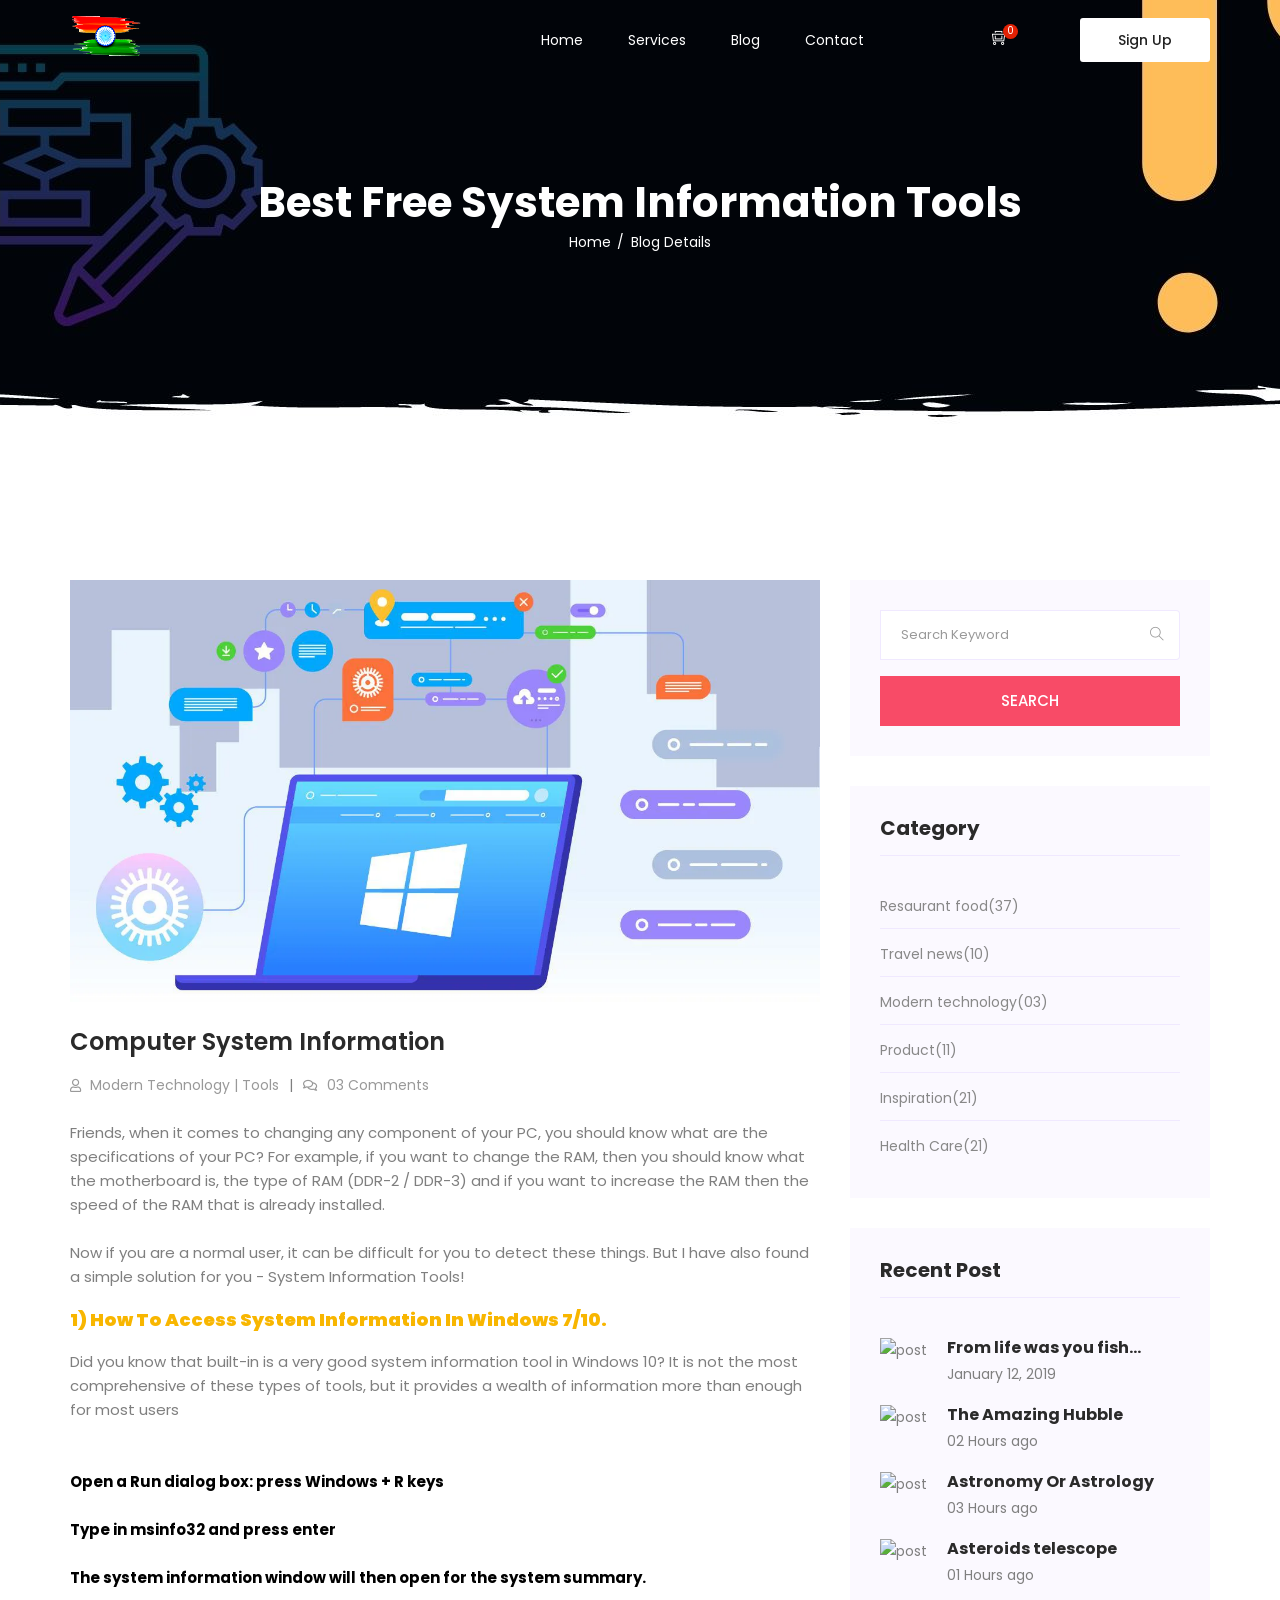
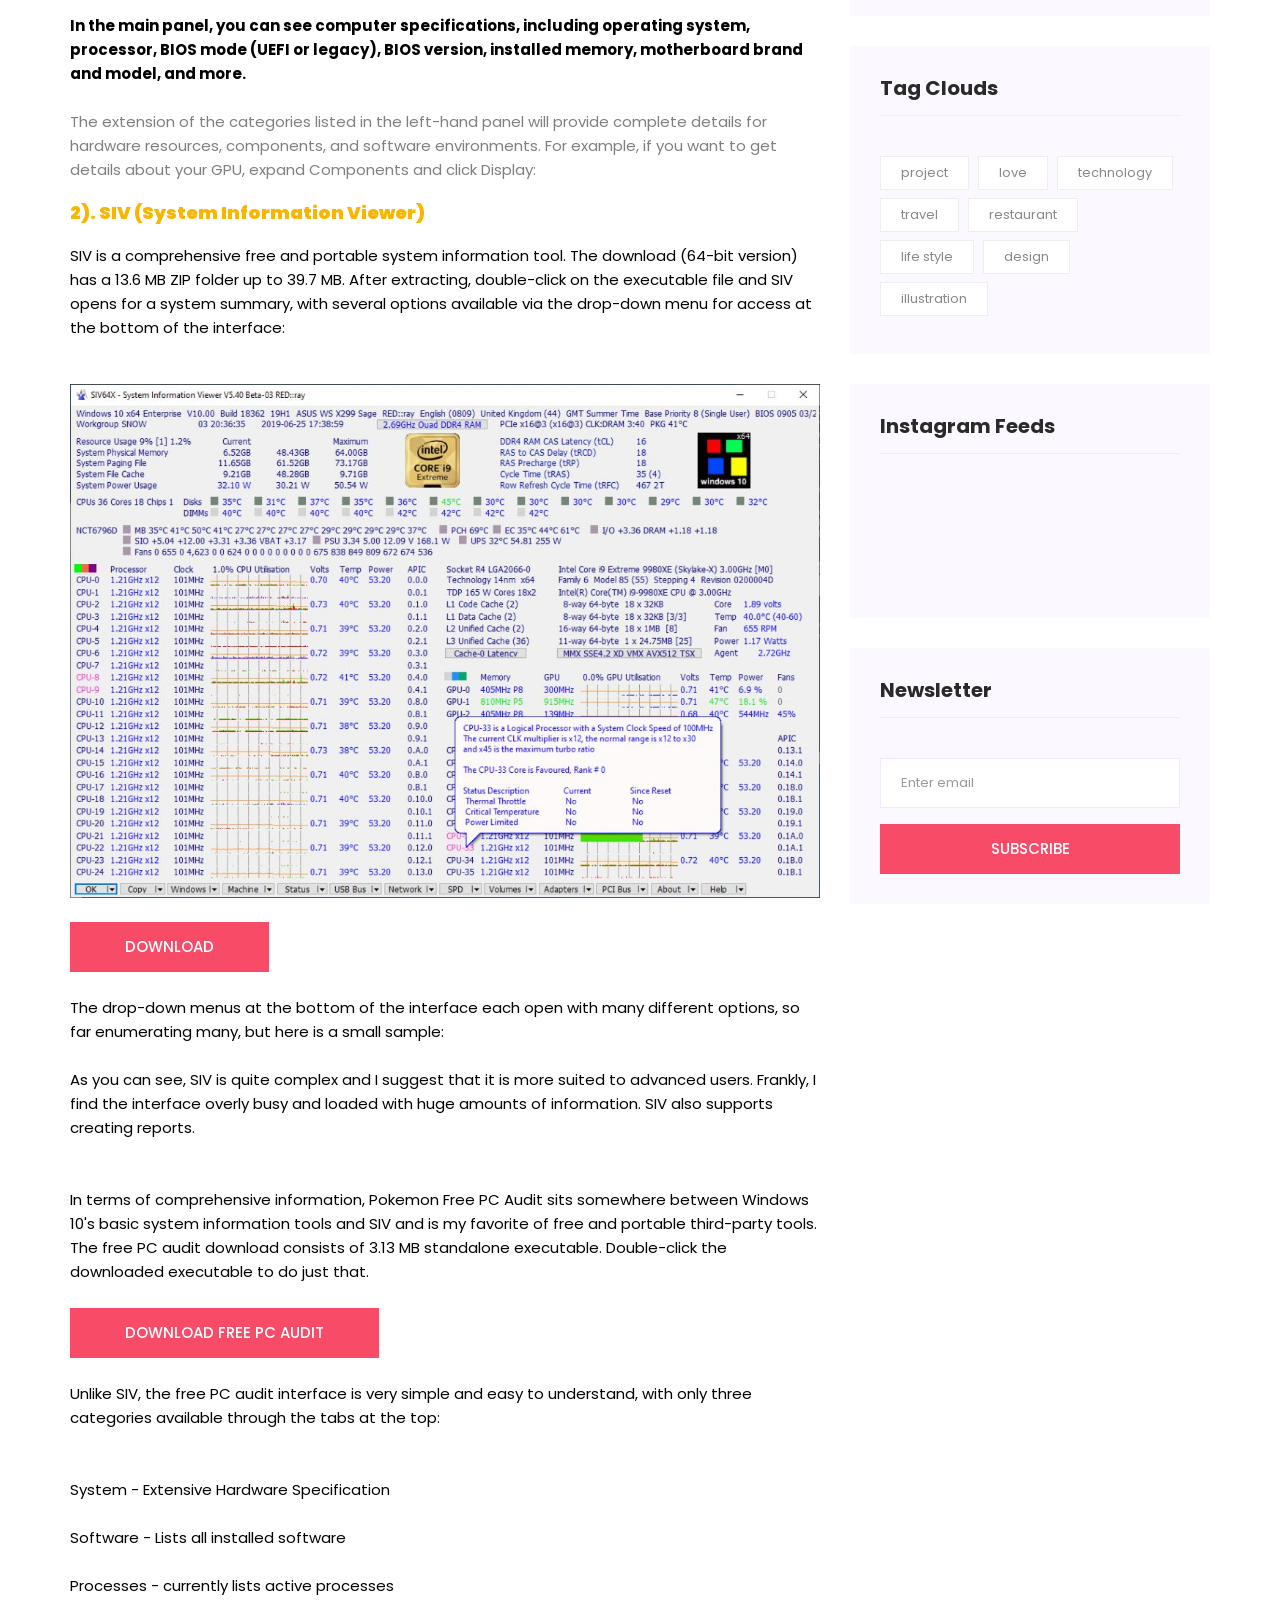
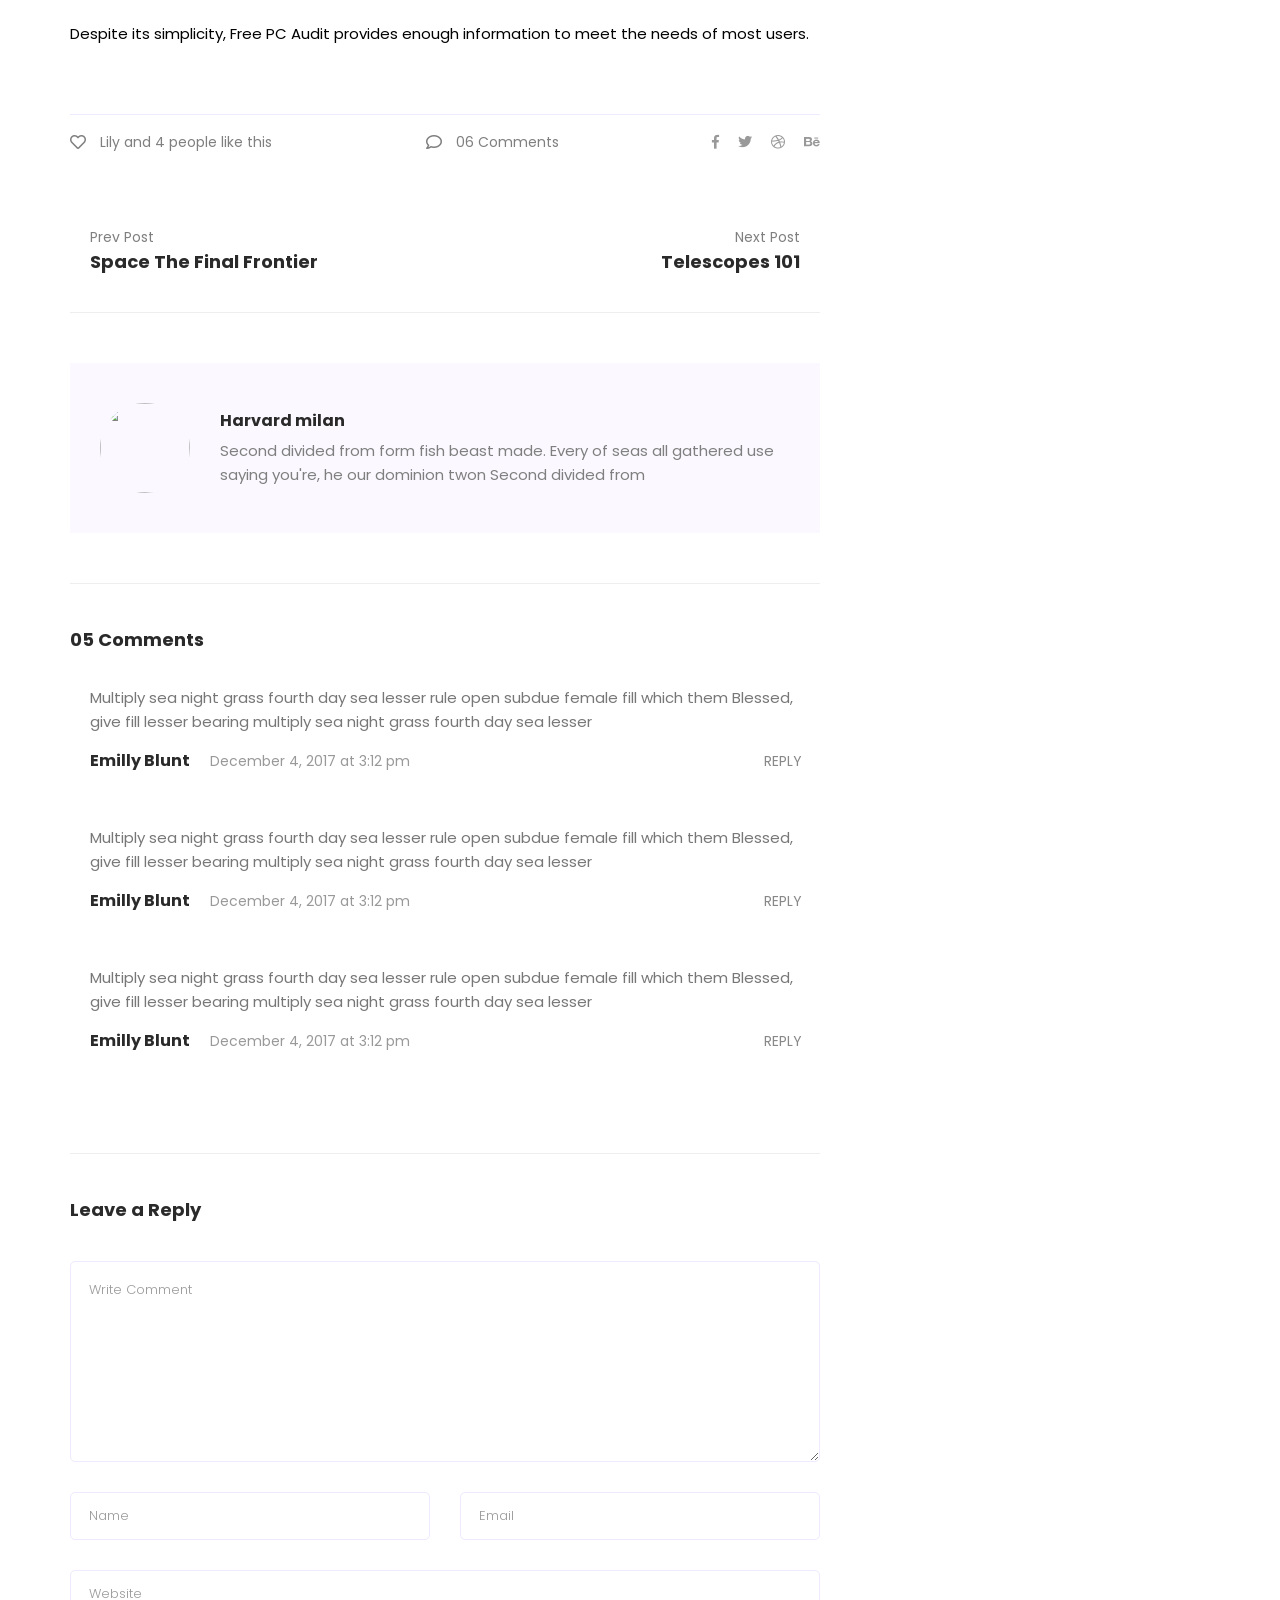
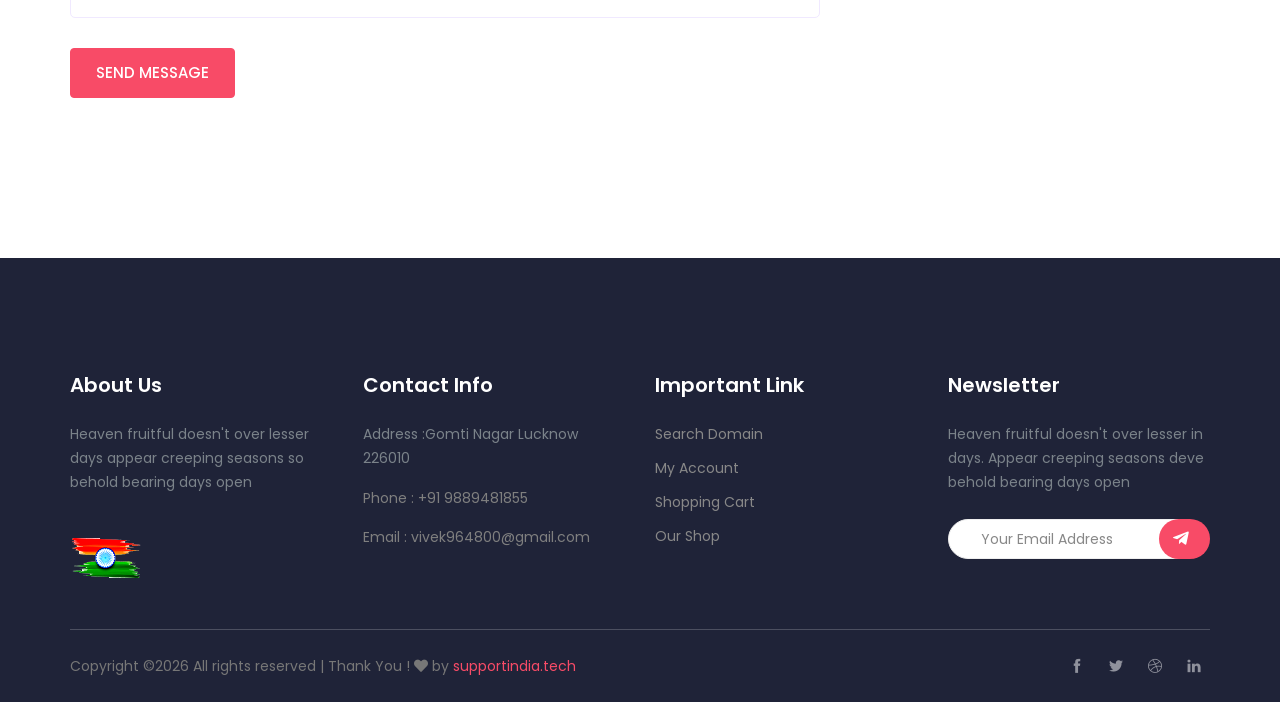
==== commit e8f4d59f: "Update sysinfo.html" ====
--- a/sysinfo.html
+++ b/sysinfo.html
@@ -5,7 +5,7 @@
     <meta charset="utf-8">
     <meta name="viewport" content="width=device-width, initial-scale=1, shrink-to-fit=no">
     <link rel="icon" href="img/favicon.png" type="image/png">
-    <title>Favison SAAS</title>
+    <title>System Information | Tools</title>
     <!-- Bootstrap CSS -->
     <link rel="stylesheet" href="css/bootstrap.css">
     <link rel="stylesheet" href="css/themify-icons.css">
@@ -20,6 +20,7 @@
 
     <!--================Header Menu Area =================-->
     <header class="header_area">    
+      	
         <div class="main_menu">
             <nav class="navbar navbar-expand-lg navbar-light">
                 <div class="container">
@@ -57,12 +58,13 @@
                     <div class="right-button">
                         <ul>
                             <li class="shop-icon"><a href="#"><i class="ti-shopping-cart-full"></i><span>0</span></a></li>
-                            <li><a class="sign_up" href="./signin/index.html">Sign Up</a></li>
+                            <li><a class="sign_up" href="signin.html">Sign Up</a></li>
                         </ul>
                     </div> 
                 </div>
             </nav>
         </div>
+    
     </header>
     <!--================Header Menu Area =================-->
 
@@ -606,4 +608,4 @@
 <script src="js/mail-script.js"></script>
 <script src="js/theme.js"></script>
 </body>
-</html>+</html>
--- a/vendors/fontawesome/css/all.min.css
+++ b/vendors/fontawesome/css/all.min.css
@@ -0,0 +1 @@
+.fa,.fab,.fal,.far,.fas{-moz-osx-font-smoothing:grayscale;-webkit-font-smoothing:antialiased;display:inline-block;font-style:normal;font-variant:normal;text-rendering:auto;line-height:1}.fa-lg{font-size:1.33333em;line-height:.75em;vertical-align:-.0667em}.fa-xs{font-size:.75em}.fa-sm{font-size:.875em}.fa-1x{font-size:1em}.fa-2x{font-size:2em}.fa-3x{font-size:3em}.fa-4x{font-size:4em}.fa-5x{font-size:5em}.fa-6x{font-size:6em}.fa-7x{font-size:7em}.fa-8x{font-size:8em}.fa-9x{font-size:9em}.fa-10x{font-size:10em}.fa-fw{text-align:center;width:1.25em}.fa-ul{list-style-type:none;margin-left:2.5em;padding-left:0}.fa-ul>li{position:relative}.fa-li{left:-2em;position:absolute;text-align:center;width:2em;line-height:inherit}.fa-border{border:.08em solid #eee;border-radius:.1em;padding:.2em .25em .15em}.fa-pull-left{float:left}.fa-pull-right{float:right}.fa.fa-pull-left,.fab.fa-pull-left,.fal.fa-pull-left,.far.fa-pull-left,.fas.fa-pull-left{margin-right:.3em}.fa.fa-pull-right,.fab.fa-pull-right,.fal.fa-pull-right,.far.fa-pull-right,.fas.fa-pull-right{margin-left:.3em}.fa-spin{animation:fa-spin 2s infinite linear}.fa-pulse{animation:fa-spin 1s infinite steps(8)}@keyframes fa-spin{0%{transform:rotate(0deg)}to{transform:rotate(1turn)}}.fa-rotate-90{-ms-filter:"progid:DXImageTransform.Microsoft.BasicImage(rotation=1)";transform:rotate(90deg)}.fa-rotate-180{-ms-filter:"progid:DXImageTransform.Microsoft.BasicImage(rotation=2)";transform:rotate(180deg)}.fa-rotate-270{-ms-filter:"progid:DXImageTransform.Microsoft.BasicImage(rotation=3)";transform:rotate(270deg)}.fa-flip-horizontal{-ms-filter:"progid:DXImageTransform.Microsoft.BasicImage(rotation=0, mirror=1)";transform:scaleX(-1)}.fa-flip-vertical{transform:scaleY(-1)}.fa-flip-horizontal.fa-flip-vertical,.fa-flip-vertical{-ms-filter:"progid:DXImageTransform.Microsoft.BasicImage(rotation=2, mirror=1)"}.fa-flip-horizontal.fa-flip-vertical{transform:scale(-1)}:root .fa-flip-horizontal,:root .fa-flip-vertical,:root .fa-rotate-90,:root .fa-rotate-180,:root .fa-rotate-270{filter:none}.fa-stack{display:inline-block;height:2em;line-height:2em;position:relative;vertical-align:middle;width:2.5em}.fa-stack-1x,.fa-stack-2x{left:0;position:absolute;text-align:center;width:100%}.fa-stack-1x{line-height:inherit}.fa-stack-2x{font-size:2em}.fa-inverse{color:#fff}.fa-500px:before{content:"\f26e"}.fa-accessible-icon:before{content:"\f368"}.fa-accusoft:before{content:"\f369"}.fa-acquisitions-incorporated:before{content:"\f6af"}.fa-ad:before{content:"\f641"}.fa-address-book:before{content:"\f2b9"}.fa-address-card:before{content:"\f2bb"}.fa-adjust:before{content:"\f042"}.fa-adn:before{content:"\f170"}.fa-adobe:before{content:"\f778"}.fa-adversal:before{content:"\f36a"}.fa-affiliatetheme:before{content:"\f36b"}.fa-air-freshener:before{content:"\f5d0"}.fa-algolia:before{content:"\f36c"}.fa-align-center:before{content:"\f037"}.fa-align-justify:before{content:"\f039"}.fa-align-left:before{content:"\f036"}.fa-align-right:before{content:"\f038"}.fa-alipay:before{content:"\f642"}.fa-allergies:before{content:"\f461"}.fa-amazon:before{content:"\f270"}.fa-amazon-pay:before{content:"\f42c"}.fa-ambulance:before{content:"\f0f9"}.fa-american-sign-language-interpreting:before{content:"\f2a3"}.fa-amilia:before{content:"\f36d"}.fa-anchor:before{content:"\f13d"}.fa-android:before{content:"\f17b"}.fa-angellist:before{content:"\f209"}.fa-angle-double-down:before{content:"\f103"}.fa-angle-double-left:before{content:"\f100"}.fa-angle-double-right:before{content:"\f101"}.fa-angle-double-up:before{content:"\f102"}.fa-angle-down:before{content:"\f107"}.fa-angle-left:before{content:"\f104"}.fa-angle-right:before{content:"\f105"}.fa-angle-up:before{content:"\f106"}.fa-angry:before{content:"\f556"}.fa-angrycreative:before{content:"\f36e"}.fa-angular:before{content:"\f420"}.fa-ankh:before{content:"\f644"}.fa-app-store:before{content:"\f36f"}.fa-app-store-ios:before{content:"\f370"}.fa-apper:before{content:"\f371"}.fa-apple:before{content:"\f179"}.fa-apple-alt:before{content:"\f5d1"}.fa-apple-pay:before{content:"\f415"}.fa-archive:before{content:"\f187"}.fa-archway:before{content:"\f557"}.fa-arrow-alt-circle-down:before{content:"\f358"}.fa-arrow-alt-circle-left:before{content:"\f359"}.fa-arrow-alt-circle-right:before{content:"\f35a"}.fa-arrow-alt-circle-up:before{content:"\f35b"}.fa-arrow-circle-down:before{content:"\f0ab"}.fa-arrow-circle-left:before{content:"\f0a8"}.fa-arrow-circle-right:before{content:"\f0a9"}.fa-arrow-circle-up:before{content:"\f0aa"}.fa-arrow-down:before{content:"\f063"}.fa-arrow-left:before{content:"\f060"}.fa-arrow-right:before{content:"\f061"}.fa-arrow-up:before{content:"\f062"}.fa-arrows-alt:before{content:"\f0b2"}.fa-arrows-alt-h:before{content:"\f337"}.fa-arrows-alt-v:before{content:"\f338"}.fa-artstation:before{content:"\f77a"}.fa-assistive-listening-systems:before{content:"\f2a2"}.fa-asterisk:before{content:"\f069"}.fa-asymmetrik:before{content:"\f372"}.fa-at:before{content:"\f1fa"}.fa-atlas:before{content:"\f558"}.fa-atlassian:before{content:"\f77b"}.fa-atom:before{content:"\f5d2"}.fa-audible:before{content:"\f373"}.fa-audio-description:before{content:"\f29e"}.fa-autoprefixer:before{content:"\f41c"}.fa-avianex:before{content:"\f374"}.fa-aviato:before{content:"\f421"}.fa-award:before{content:"\f559"}.fa-aws:before{content:"\f375"}.fa-baby:before{content:"\f77c"}.fa-baby-carriage:before{content:"\f77d"}.fa-backspace:before{content:"\f55a"}.fa-backward:before{content:"\f04a"}.fa-balance-scale:before{content:"\f24e"}.fa-ban:before{content:"\f05e"}.fa-band-aid:before{content:"\f462"}.fa-bandcamp:before{content:"\f2d5"}.fa-barcode:before{content:"\f02a"}.fa-bars:before{content:"\f0c9"}.fa-baseball-ball:before{content:"\f433"}.fa-basketball-ball:before{content:"\f434"}.fa-bath:before{content:"\f2cd"}.fa-battery-empty:before{content:"\f244"}.fa-battery-full:before{content:"\f240"}.fa-battery-half:before{content:"\f242"}.fa-battery-quarter:before{content:"\f243"}.fa-battery-three-quarters:before{content:"\f241"}.fa-bed:before{content:"\f236"}.fa-beer:before{content:"\f0fc"}.fa-behance:before{content:"\f1b4"}.fa-behance-square:before{content:"\f1b5"}.fa-bell:before{content:"\f0f3"}.fa-bell-slash:before{content:"\f1f6"}.fa-bezier-curve:before{content:"\f55b"}.fa-bible:before{content:"\f647"}.fa-bicycle:before{content:"\f206"}.fa-bimobject:before{content:"\f378"}.fa-binoculars:before{content:"\f1e5"}.fa-biohazard:before{content:"\f780"}.fa-birthday-cake:before{content:"\f1fd"}.fa-bitbucket:before{content:"\f171"}.fa-bitcoin:before{content:"\f379"}.fa-bity:before{content:"\f37a"}.fa-black-tie:before{content:"\f27e"}.fa-blackberry:before{content:"\f37b"}.fa-blender:before{content:"\f517"}.fa-blender-phone:before{content:"\f6b6"}.fa-blind:before{content:"\f29d"}.fa-blog:before{content:"\f781"}.fa-blogger:before{content:"\f37c"}.fa-blogger-b:before{content:"\f37d"}.fa-bluetooth:before{content:"\f293"}.fa-bluetooth-b:before{content:"\f294"}.fa-bold:before{content:"\f032"}.fa-bolt:before{content:"\f0e7"}.fa-bomb:before{content:"\f1e2"}.fa-bone:before{content:"\f5d7"}.fa-bong:before{content:"\f55c"}.fa-book:before{content:"\f02d"}.fa-book-dead:before{content:"\f6b7"}.fa-book-open:before{content:"\f518"}.fa-book-reader:before{content:"\f5da"}.fa-bookmark:before{content:"\f02e"}.fa-bowling-ball:before{content:"\f436"}.fa-box:before{content:"\f466"}.fa-box-open:before{content:"\f49e"}.fa-boxes:before{content:"\f468"}.fa-braille:before{content:"\f2a1"}.fa-brain:before{content:"\f5dc"}.fa-briefcase:before{content:"\f0b1"}.fa-briefcase-medical:before{content:"\f469"}.fa-broadcast-tower:before{content:"\f519"}.fa-broom:before{content:"\f51a"}.fa-brush:before{content:"\f55d"}.fa-btc:before{content:"\f15a"}.fa-bug:before{content:"\f188"}.fa-building:before{content:"\f1ad"}.fa-bullhorn:before{content:"\f0a1"}.fa-bullseye:before{content:"\f140"}.fa-burn:before{content:"\f46a"}.fa-buromobelexperte:before{content:"\f37f"}.fa-bus:before{content:"\f207"}.fa-bus-alt:before{content:"\f55e"}.fa-business-time:before{content:"\f64a"}.fa-buysellads:before{content:"\f20d"}.fa-calculator:before{content:"\f1ec"}.fa-calendar:before{content:"\f133"}.fa-calendar-alt:before{content:"\f073"}.fa-calendar-check:before{content:"\f274"}.fa-calendar-day:before{content:"\f783"}.fa-calendar-minus:before{content:"\f272"}.fa-calendar-plus:before{content:"\f271"}.fa-calendar-times:before{content:"\f273"}.fa-calendar-week:before{content:"\f784"}.fa-camera:before{content:"\f030"}.fa-camera-retro:before{content:"\f083"}.fa-campground:before{content:"\f6bb"}.fa-canadian-maple-leaf:before{content:"\f785"}.fa-candy-cane:before{content:"\f786"}.fa-cannabis:before{content:"\f55f"}.fa-capsules:before{content:"\f46b"}.fa-car:before{content:"\f1b9"}.fa-car-alt:before{content:"\f5de"}.fa-car-battery:before{content:"\f5df"}.fa-car-crash:before{content:"\f5e1"}.fa-car-side:before{content:"\f5e4"}.fa-caret-down:before{content:"\f0d7"}.fa-caret-left:before{content:"\f0d9"}.fa-caret-right:before{content:"\f0da"}.fa-caret-square-down:before{content:"\f150"}.fa-caret-square-left:before{content:"\f191"}.fa-caret-square-right:before{content:"\f152"}.fa-caret-square-up:before{content:"\f151"}.fa-caret-up:before{content:"\f0d8"}.fa-carrot:before{content:"\f787"}.fa-cart-arrow-down:before{content:"\f218"}.fa-cart-plus:before{content:"\f217"}.fa-cash-register:before{content:"\f788"}.fa-cat:before{content:"\f6be"}.fa-cc-amazon-pay:before{content:"\f42d"}.fa-cc-amex:before{content:"\f1f3"}.fa-cc-apple-pay:before{content:"\f416"}.fa-cc-diners-club:before{content:"\f24c"}.fa-cc-discover:before{content:"\f1f2"}.fa-cc-jcb:before{content:"\f24b"}.fa-cc-mastercard:before{content:"\f1f1"}.fa-cc-paypal:before{content:"\f1f4"}.fa-cc-stripe:before{content:"\f1f5"}.fa-cc-visa:before{content:"\f1f0"}.fa-centercode:before{content:"\f380"}.fa-centos:before{content:"\f789"}.fa-certificate:before{content:"\f0a3"}.fa-chair:before{content:"\f6c0"}.fa-chalkboard:before{content:"\f51b"}.fa-chalkboard-teacher:before{content:"\f51c"}.fa-charging-station:before{content:"\f5e7"}.fa-chart-area:before{content:"\f1fe"}.fa-chart-bar:before{content:"\f080"}.fa-chart-line:before{content:"\f201"}.fa-chart-pie:before{content:"\f200"}.fa-check:before{content:"\f00c"}.fa-check-circle:before{content:"\f058"}.fa-check-double:before{content:"\f560"}.fa-check-square:before{content:"\f14a"}.fa-chess:before{content:"\f439"}.fa-chess-bishop:before{content:"\f43a"}.fa-chess-board:before{content:"\f43c"}.fa-chess-king:before{content:"\f43f"}.fa-chess-knight:before{content:"\f441"}.fa-chess-pawn:before{content:"\f443"}.fa-chess-queen:before{content:"\f445"}.fa-chess-rook:before{content:"\f447"}.fa-chevron-circle-down:before{content:"\f13a"}.fa-chevron-circle-left:before{content:"\f137"}.fa-chevron-circle-right:before{content:"\f138"}.fa-chevron-circle-up:before{content:"\f139"}.fa-chevron-down:before{content:"\f078"}.fa-chevron-left:before{content:"\f053"}.fa-chevron-right:before{content:"\f054"}.fa-chevron-up:before{content:"\f077"}.fa-child:before{content:"\f1ae"}.fa-chrome:before{content:"\f268"}.fa-church:before{content:"\f51d"}.fa-circle:before{content:"\f111"}.fa-circle-notch:before{content:"\f1ce"}.fa-city:before{content:"\f64f"}.fa-clipboard:before{content:"\f328"}.fa-clipboard-check:before{content:"\f46c"}.fa-clipboard-list:before{content:"\f46d"}.fa-clock:before{content:"\f017"}.fa-clone:before{content:"\f24d"}.fa-closed-captioning:before{content:"\f20a"}.fa-cloud:before{content:"\f0c2"}.fa-cloud-download-alt:before{content:"\f381"}.fa-cloud-meatball:before{content:"\f73b"}.fa-cloud-moon:before{content:"\f6c3"}.fa-cloud-moon-rain:before{content:"\f73c"}.fa-cloud-rain:before{content:"\f73d"}.fa-cloud-showers-heavy:before{content:"\f740"}.fa-cloud-sun:before{content:"\f6c4"}.fa-cloud-sun-rain:before{content:"\f743"}.fa-cloud-upload-alt:before{content:"\f382"}.fa-cloudscale:before{content:"\f383"}.fa-cloudsmith:before{content:"\f384"}.fa-cloudversify:before{content:"\f385"}.fa-cocktail:before{content:"\f561"}.fa-code:before{content:"\f121"}.fa-code-branch:before{content:"\f126"}.fa-codepen:before{content:"\f1cb"}.fa-codiepie:before{content:"\f284"}.fa-coffee:before{content:"\f0f4"}.fa-cog:before{content:"\f013"}.fa-cogs:before{content:"\f085"}.fa-coins:before{content:"\f51e"}.fa-columns:before{content:"\f0db"}.fa-comment:before{content:"\f075"}.fa-comment-alt:before{content:"\f27a"}.fa-comment-dollar:before{content:"\f651"}.fa-comment-dots:before{content:"\f4ad"}.fa-comment-slash:before{content:"\f4b3"}.fa-comments:before{content:"\f086"}.fa-comments-dollar:before{content:"\f653"}.fa-compact-disc:before{content:"\f51f"}.fa-compass:before{content:"\f14e"}.fa-compress:before{content:"\f066"}.fa-compress-arrows-alt:before{content:"\f78c"}.fa-concierge-bell:before{content:"\f562"}.fa-confluence:before{content:"\f78d"}.fa-connectdevelop:before{content:"\f20e"}.fa-contao:before{content:"\f26d"}.fa-cookie:before{content:"\f563"}.fa-cookie-bite:before{content:"\f564"}.fa-copy:before{content:"\f0c5"}.fa-copyright:before{content:"\f1f9"}.fa-couch:before{content:"\f4b8"}.fa-cpanel:before{content:"\f388"}.fa-creative-commons:before{content:"\f25e"}.fa-creative-commons-by:before{content:"\f4e7"}.fa-creative-commons-nc:before{content:"\f4e8"}.fa-creative-commons-nc-eu:before{content:"\f4e9"}.fa-creative-commons-nc-jp:before{content:"\f4ea"}.fa-creative-commons-nd:before{content:"\f4eb"}.fa-creative-commons-pd:before{content:"\f4ec"}.fa-creative-commons-pd-alt:before{content:"\f4ed"}.fa-creative-commons-remix:before{content:"\f4ee"}.fa-creative-commons-sa:before{content:"\f4ef"}.fa-creative-commons-sampling:before{content:"\f4f0"}.fa-creative-commons-sampling-plus:before{content:"\f4f1"}.fa-creative-commons-share:before{content:"\f4f2"}.fa-creative-commons-zero:before{content:"\f4f3"}.fa-credit-card:before{content:"\f09d"}.fa-critical-role:before{content:"\f6c9"}.fa-crop:before{content:"\f125"}.fa-crop-alt:before{content:"\f565"}.fa-cross:before{content:"\f654"}.fa-crosshairs:before{content:"\f05b"}.fa-crow:before{content:"\f520"}.fa-crown:before{content:"\f521"}.fa-css3:before{content:"\f13c"}.fa-css3-alt:before{content:"\f38b"}.fa-cube:before{content:"\f1b2"}.fa-cubes:before{content:"\f1b3"}.fa-cut:before{content:"\f0c4"}.fa-cuttlefish:before{content:"\f38c"}.fa-d-and-d:before{content:"\f38d"}.fa-d-and-d-beyond:before{content:"\f6ca"}.fa-dashcube:before{content:"\f210"}.fa-database:before{content:"\f1c0"}.fa-deaf:before{content:"\f2a4"}.fa-delicious:before{content:"\f1a5"}.fa-democrat:before{content:"\f747"}.fa-deploydog:before{content:"\f38e"}.fa-deskpro:before{content:"\f38f"}.fa-desktop:before{content:"\f108"}.fa-dev:before{content:"\f6cc"}.fa-deviantart:before{content:"\f1bd"}.fa-dharmachakra:before{content:"\f655"}.fa-dhl:before{content:"\f790"}.fa-diagnoses:before{content:"\f470"}.fa-diaspora:before{content:"\f791"}.fa-dice:before{content:"\f522"}.fa-dice-d20:before{content:"\f6cf"}.fa-dice-d6:before{content:"\f6d1"}.fa-dice-five:before{content:"\f523"}.fa-dice-four:before{content:"\f524"}.fa-dice-one:before{content:"\f525"}.fa-dice-six:before{content:"\f526"}.fa-dice-three:before{content:"\f527"}.fa-dice-two:before{content:"\f528"}.fa-digg:before{content:"\f1a6"}.fa-digital-ocean:before{content:"\f391"}.fa-digital-tachograph:before{content:"\f566"}.fa-directions:before{content:"\f5eb"}.fa-discord:before{content:"\f392"}.fa-discourse:before{content:"\f393"}.fa-divide:before{content:"\f529"}.fa-dizzy:before{content:"\f567"}.fa-dna:before{content:"\f471"}.fa-dochub:before{content:"\f394"}.fa-docker:before{content:"\f395"}.fa-dog:before{content:"\f6d3"}.fa-dollar-sign:before{content:"\f155"}.fa-dolly:before{content:"\f472"}.fa-dolly-flatbed:before{content:"\f474"}.fa-donate:before{content:"\f4b9"}.fa-door-closed:before{content:"\f52a"}.fa-door-open:before{content:"\f52b"}.fa-dot-circle:before{content:"\f192"}.fa-dove:before{content:"\f4ba"}.fa-download:before{content:"\f019"}.fa-draft2digital:before{content:"\f396"}.fa-drafting-compass:before{content:"\f568"}.fa-dragon:before{content:"\f6d5"}.fa-draw-polygon:before{content:"\f5ee"}.fa-dribbble:before{content:"\f17d"}.fa-dribbble-square:before{content:"\f397"}.fa-dropbox:before{content:"\f16b"}.fa-drum:before{content:"\f569"}.fa-drum-steelpan:before{content:"\f56a"}.fa-drumstick-bite:before{content:"\f6d7"}.fa-drupal:before{content:"\f1a9"}.fa-dumbbell:before{content:"\f44b"}.fa-dumpster:before{content:"\f793"}.fa-dumpster-fire:before{content:"\f794"}.fa-dungeon:before{content:"\f6d9"}.fa-dyalog:before{content:"\f399"}.fa-earlybirds:before{content:"\f39a"}.fa-ebay:before{content:"\f4f4"}.fa-edge:before{content:"\f282"}.fa-edit:before{content:"\f044"}.fa-eject:before{content:"\f052"}.fa-elementor:before{content:"\f430"}.fa-ellipsis-h:before{content:"\f141"}.fa-ellipsis-v:before{content:"\f142"}.fa-ello:before{content:"\f5f1"}.fa-ember:before{content:"\f423"}.fa-empire:before{content:"\f1d1"}.fa-envelope:before{content:"\f0e0"}.fa-envelope-open:before{content:"\f2b6"}.fa-envelope-open-text:before{content:"\f658"}.fa-envelope-square:before{content:"\f199"}.fa-envira:before{content:"\f299"}.fa-equals:before{content:"\f52c"}.fa-eraser:before{content:"\f12d"}.fa-erlang:before{content:"\f39d"}.fa-ethereum:before{content:"\f42e"}.fa-ethernet:before{content:"\f796"}.fa-etsy:before{content:"\f2d7"}.fa-euro-sign:before{content:"\f153"}.fa-exchange-alt:before{content:"\f362"}.fa-exclamation:before{content:"\f12a"}.fa-exclamation-circle:before{content:"\f06a"}.fa-exclamation-triangle:before{content:"\f071"}.fa-expand:before{content:"\f065"}.fa-expand-arrows-alt:before{content:"\f31e"}.fa-expeditedssl:before{content:"\f23e"}.fa-external-link-alt:before{content:"\f35d"}.fa-external-link-square-alt:before{content:"\f360"}.fa-eye:before{content:"\f06e"}.fa-eye-dropper:before{content:"\f1fb"}.fa-eye-slash:before{content:"\f070"}.fa-facebook:before{content:"\f09a"}.fa-facebook-f:before{content:"\f39e"}.fa-facebook-messenger:before{content:"\f39f"}.fa-facebook-square:before{content:"\f082"}.fa-fantasy-flight-games:before{content:"\f6dc"}.fa-fast-backward:before{content:"\f049"}.fa-fast-forward:before{content:"\f050"}.fa-fax:before{content:"\f1ac"}.fa-feather:before{content:"\f52d"}.fa-feather-alt:before{content:"\f56b"}.fa-fedex:before{content:"\f797"}.fa-fedora:before{content:"\f798"}.fa-female:before{content:"\f182"}.fa-fighter-jet:before{content:"\f0fb"}.fa-figma:before{content:"\f799"}.fa-file:before{content:"\f15b"}.fa-file-alt:before{content:"\f15c"}.fa-file-archive:before{content:"\f1c6"}.fa-file-audio:before{content:"\f1c7"}.fa-file-code:before{content:"\f1c9"}.fa-file-contract:before{content:"\f56c"}.fa-file-csv:before{content:"\f6dd"}.fa-file-download:before{content:"\f56d"}.fa-file-excel:before{content:"\f1c3"}.fa-file-export:before{content:"\f56e"}.fa-file-image:before{content:"\f1c5"}.fa-file-import:before{content:"\f56f"}.fa-file-invoice:before{content:"\f570"}.fa-file-invoice-dollar:before{content:"\f571"}.fa-file-medical:before{content:"\f477"}.fa-file-medical-alt:before{content:"\f478"}.fa-file-pdf:before{content:"\f1c1"}.fa-file-powerpoint:before{content:"\f1c4"}.fa-file-prescription:before{content:"\f572"}.fa-file-signature:before{content:"\f573"}.fa-file-upload:before{content:"\f574"}.fa-file-video:before{content:"\f1c8"}.fa-file-word:before{content:"\f1c2"}.fa-fill:before{content:"\f575"}.fa-fill-drip:before{content:"\f576"}.fa-film:before{content:"\f008"}.fa-filter:before{content:"\f0b0"}.fa-fingerprint:before{content:"\f577"}.fa-fire:before{content:"\f06d"}.fa-fire-alt:before{content:"\f7e4"}.fa-fire-extinguisher:before{content:"\f134"}.fa-firefox:before{content:"\f269"}.fa-first-aid:before{content:"\f479"}.fa-first-order:before{content:"\f2b0"}.fa-first-order-alt:before{content:"\f50a"}.fa-firstdraft:before{content:"\f3a1"}.fa-fish:before{content:"\f578"}.fa-fist-raised:before{content:"\f6de"}.fa-flag:before{content:"\f024"}.fa-flag-checkered:before{content:"\f11e"}.fa-flag-usa:before{content:"\f74d"}.fa-flask:before{content:"\f0c3"}.fa-flickr:before{content:"\f16e"}.fa-flipboard:before{content:"\f44d"}.fa-flushed:before{content:"\f579"}.fa-fly:before{content:"\f417"}.fa-folder:before{content:"\f07b"}.fa-folder-minus:before{content:"\f65d"}.fa-folder-open:before{content:"\f07c"}.fa-folder-plus:before{content:"\f65e"}.fa-font:before{content:"\f031"}.fa-font-awesome:before{content:"\f2b4"}.fa-font-awesome-alt:before{content:"\f35c"}.fa-font-awesome-flag:before{content:"\f425"}.fa-font-awesome-logo-full:before{content:"\f4e6"}.fa-fonticons:before{content:"\f280"}.fa-fonticons-fi:before{content:"\f3a2"}.fa-football-ball:before{content:"\f44e"}.fa-fort-awesome:before{content:"\f286"}.fa-fort-awesome-alt:before{content:"\f3a3"}.fa-forumbee:before{content:"\f211"}.fa-forward:before{content:"\f04e"}.fa-foursquare:before{content:"\f180"}.fa-free-code-camp:before{content:"\f2c5"}.fa-freebsd:before{content:"\f3a4"}.fa-frog:before{content:"\f52e"}.fa-frown:before{content:"\f119"}.fa-frown-open:before{content:"\f57a"}.fa-fulcrum:before{content:"\f50b"}.fa-funnel-dollar:before{content:"\f662"}.fa-futbol:before{content:"\f1e3"}.fa-galactic-republic:before{content:"\f50c"}.fa-galactic-senate:before{content:"\f50d"}.fa-gamepad:before{content:"\f11b"}.fa-gas-pump:before{content:"\f52f"}.fa-gavel:before{content:"\f0e3"}.fa-gem:before{content:"\f3a5"}.fa-genderless:before{content:"\f22d"}.fa-get-pocket:before{content:"\f265"}.fa-gg:before{content:"\f260"}.fa-gg-circle:before{content:"\f261"}.fa-ghost:before{content:"\f6e2"}.fa-gift:before{content:"\f06b"}.fa-gifts:before{content:"\f79c"}.fa-git:before{content:"\f1d3"}.fa-git-square:before{content:"\f1d2"}.fa-github:before{content:"\f09b"}.fa-github-alt:before{content:"\f113"}.fa-github-square:before{content:"\f092"}.fa-gitkraken:before{content:"\f3a6"}.fa-gitlab:before{content:"\f296"}.fa-gitter:before{content:"\f426"}.fa-glass-cheers:before{content:"\f79f"}.fa-glass-martini:before{content:"\f000"}.fa-glass-martini-alt:before{content:"\f57b"}.fa-glass-whiskey:before{content:"\f7a0"}.fa-glasses:before{content:"\f530"}.fa-glide:before{content:"\f2a5"}.fa-glide-g:before{content:"\f2a6"}.fa-globe:before{content:"\f0ac"}.fa-globe-africa:before{content:"\f57c"}.fa-globe-americas:before{content:"\f57d"}.fa-globe-asia:before{content:"\f57e"}.fa-globe-europe:before{content:"\f7a2"}.fa-gofore:before{content:"\f3a7"}.fa-golf-ball:before{content:"\f450"}.fa-goodreads:before{content:"\f3a8"}.fa-goodreads-g:before{content:"\f3a9"}.fa-google:before{content:"\f1a0"}.fa-google-drive:before{content:"\f3aa"}.fa-google-play:before{content:"\f3ab"}.fa-google-plus:before{content:"\f2b3"}.fa-google-plus-g:before{content:"\f0d5"}.fa-google-plus-square:before{content:"\f0d4"}.fa-google-wallet:before{content:"\f1ee"}.fa-gopuram:before{content:"\f664"}.fa-graduation-cap:before{content:"\f19d"}.fa-gratipay:before{content:"\f184"}.fa-grav:before{content:"\f2d6"}.fa-greater-than:before{content:"\f531"}.fa-greater-than-equal:before{content:"\f532"}.fa-grimace:before{content:"\f57f"}.fa-grin:before{content:"\f580"}.fa-grin-alt:before{content:"\f581"}.fa-grin-beam:before{content:"\f582"}.fa-grin-beam-sweat:before{content:"\f583"}.fa-grin-hearts:before{content:"\f584"}.fa-grin-squint:before{content:"\f585"}.fa-grin-squint-tears:before{content:"\f586"}.fa-grin-stars:before{content:"\f587"}.fa-grin-tears:before{content:"\f588"}.fa-grin-tongue:before{content:"\f589"}.fa-grin-tongue-squint:before{content:"\f58a"}.fa-grin-tongue-wink:before{content:"\f58b"}.fa-grin-wink:before{content:"\f58c"}.fa-grip-horizontal:before{content:"\f58d"}.fa-grip-lines:before{content:"\f7a4"}.fa-grip-lines-vertical:before{content:"\f7a5"}.fa-grip-vertical:before{content:"\f58e"}.fa-gripfire:before{content:"\f3ac"}.fa-grunt:before{content:"\f3ad"}.fa-guitar:before{content:"\f7a6"}.fa-gulp:before{content:"\f3ae"}.fa-h-square:before{content:"\f0fd"}.fa-hacker-news:before{content:"\f1d4"}.fa-hacker-news-square:before{content:"\f3af"}.fa-hackerrank:before{content:"\f5f7"}.fa-hammer:before{content:"\f6e3"}.fa-hamsa:before{content:"\f665"}.fa-hand-holding:before{content:"\f4bd"}.fa-hand-holding-heart:before{content:"\f4be"}.fa-hand-holding-usd:before{content:"\f4c0"}.fa-hand-lizard:before{content:"\f258"}.fa-hand-paper:before{content:"\f256"}.fa-hand-peace:before{content:"\f25b"}.fa-hand-point-down:before{content:"\f0a7"}.fa-hand-point-left:before{content:"\f0a5"}.fa-hand-point-right:before{content:"\f0a4"}.fa-hand-point-up:before{content:"\f0a6"}.fa-hand-pointer:before{content:"\f25a"}.fa-hand-rock:before{content:"\f255"}.fa-hand-scissors:before{content:"\f257"}.fa-hand-spock:before{content:"\f259"}.fa-hands:before{content:"\f4c2"}.fa-hands-helping:before{content:"\f4c4"}.fa-handshake:before{content:"\f2b5"}.fa-hanukiah:before{content:"\f6e6"}.fa-hashtag:before{content:"\f292"}.fa-hat-wizard:before{content:"\f6e8"}.fa-haykal:before{content:"\f666"}.fa-hdd:before{content:"\f0a0"}.fa-heading:before{content:"\f1dc"}.fa-headphones:before{content:"\f025"}.fa-headphones-alt:before{content:"\f58f"}.fa-headset:before{content:"\f590"}.fa-heart:before{content:"\f004"}.fa-heart-broken:before{content:"\f7a9"}.fa-heartbeat:before{content:"\f21e"}.fa-helicopter:before{content:"\f533"}.fa-highlighter:before{content:"\f591"}.fa-hiking:before{content:"\f6ec"}.fa-hippo:before{content:"\f6ed"}.fa-hips:before{content:"\f452"}.fa-hire-a-helper:before{content:"\f3b0"}.fa-history:before{content:"\f1da"}.fa-hockey-puck:before{content:"\f453"}.fa-holly-berry:before{content:"\f7aa"}.fa-home:before{content:"\f015"}.fa-hooli:before{content:"\f427"}.fa-hornbill:before{content:"\f592"}.fa-horse:before{content:"\f6f0"}.fa-horse-head:before{content:"\f7ab"}.fa-hospital:before{content:"\f0f8"}.fa-hospital-alt:before{content:"\f47d"}.fa-hospital-symbol:before{content:"\f47e"}.fa-hot-tub:before{content:"\f593"}.fa-hotel:before{content:"\f594"}.fa-hotjar:before{content:"\f3b1"}.fa-hourglass:before{content:"\f254"}.fa-hourglass-end:before{content:"\f253"}.fa-hourglass-half:before{content:"\f252"}.fa-hourglass-start:before{content:"\f251"}.fa-house-damage:before{content:"\f6f1"}.fa-houzz:before{content:"\f27c"}.fa-hryvnia:before{content:"\f6f2"}.fa-html5:before{content:"\f13b"}.fa-hubspot:before{content:"\f3b2"}.fa-i-cursor:before{content:"\f246"}.fa-icicles:before{content:"\f7ad"}.fa-id-badge:before{content:"\f2c1"}.fa-id-card:before{content:"\f2c2"}.fa-id-card-alt:before{content:"\f47f"}.fa-igloo:before{content:"\f7ae"}.fa-image:before{content:"\f03e"}.fa-images:before{content:"\f302"}.fa-imdb:before{content:"\f2d8"}.fa-inbox:before{content:"\f01c"}.fa-indent:before{content:"\f03c"}.fa-industry:before{content:"\f275"}.fa-infinity:before{content:"\f534"}.fa-info:before{content:"\f129"}.fa-info-circle:before{content:"\f05a"}.fa-instagram:before{content:"\f16d"}.fa-intercom:before{content:"\f7af"}.fa-internet-explorer:before{content:"\f26b"}.fa-invision:before{content:"\f7b0"}.fa-ioxhost:before{content:"\f208"}.fa-italic:before{content:"\f033"}.fa-itunes:before{content:"\f3b4"}.fa-itunes-note:before{content:"\f3b5"}.fa-java:before{content:"\f4e4"}.fa-jedi:before{content:"\f669"}.fa-jedi-order:before{content:"\f50e"}.fa-jenkins:before{content:"\f3b6"}.fa-jira:before{content:"\f7b1"}.fa-joget:before{content:"\f3b7"}.fa-joint:before{content:"\f595"}.fa-joomla:before{content:"\f1aa"}.fa-journal-whills:before{content:"\f66a"}.fa-js:before{content:"\f3b8"}.fa-js-square:before{content:"\f3b9"}.fa-jsfiddle:before{content:"\f1cc"}.fa-kaaba:before{content:"\f66b"}.fa-kaggle:before{content:"\f5fa"}.fa-key:before{content:"\f084"}.fa-keybase:before{content:"\f4f5"}.fa-keyboard:before{content:"\f11c"}.fa-keycdn:before{content:"\f3ba"}.fa-khanda:before{content:"\f66d"}.fa-kickstarter:before{content:"\f3bb"}.fa-kickstarter-k:before{content:"\f3bc"}.fa-kiss:before{content:"\f596"}.fa-kiss-beam:before{content:"\f597"}.fa-kiss-wink-heart:before{content:"\f598"}.fa-kiwi-bird:before{content:"\f535"}.fa-korvue:before{content:"\f42f"}.fa-landmark:before{content:"\f66f"}.fa-language:before{content:"\f1ab"}.fa-laptop:before{content:"\f109"}.fa-laptop-code:before{content:"\f5fc"}.fa-laravel:before{content:"\f3bd"}.fa-lastfm:before{content:"\f202"}.fa-lastfm-square:before{content:"\f203"}.fa-laugh:before{content:"\f599"}.fa-laugh-beam:before{content:"\f59a"}.fa-laugh-squint:before{content:"\f59b"}.fa-laugh-wink:before{content:"\f59c"}.fa-layer-group:before{content:"\f5fd"}.fa-leaf:before{content:"\f06c"}.fa-leanpub:before{content:"\f212"}.fa-lemon:before{content:"\f094"}.fa-less:before{content:"\f41d"}.fa-less-than:before{content:"\f536"}.fa-less-than-equal:before{content:"\f537"}.fa-level-down-alt:before{content:"\f3be"}.fa-level-up-alt:before{content:"\f3bf"}.fa-life-ring:before{content:"\f1cd"}.fa-lightbulb:before{content:"\f0eb"}.fa-line:before{content:"\f3c0"}.fa-link:before{content:"\f0c1"}.fa-linkedin:before{content:"\f08c"}.fa-linkedin-in:before{content:"\f0e1"}.fa-linode:before{content:"\f2b8"}.fa-linux:before{content:"\f17c"}.fa-lira-sign:before{content:"\f195"}.fa-list:before{content:"\f03a"}.fa-list-alt:before{content:"\f022"}.fa-list-ol:before{content:"\f0cb"}.fa-list-ul:before{content:"\f0ca"}.fa-location-arrow:before{content:"\f124"}.fa-lock:before{content:"\f023"}.fa-lock-open:before{content:"\f3c1"}.fa-long-arrow-alt-down:before{content:"\f309"}.fa-long-arrow-alt-left:before{content:"\f30a"}.fa-long-arrow-alt-right:before{content:"\f30b"}.fa-long-arrow-alt-up:before{content:"\f30c"}.fa-low-vision:before{content:"\f2a8"}.fa-luggage-cart:before{content:"\f59d"}.fa-lyft:before{content:"\f3c3"}.fa-magento:before{content:"\f3c4"}.fa-magic:before{content:"\f0d0"}.fa-magnet:before{content:"\f076"}.fa-mail-bulk:before{content:"\f674"}.fa-mailchimp:before{content:"\f59e"}.fa-male:before{content:"\f183"}.fa-mandalorian:before{content:"\f50f"}.fa-map:before{content:"\f279"}.fa-map-marked:before{content:"\f59f"}.fa-map-marked-alt:before{content:"\f5a0"}.fa-map-marker:before{content:"\f041"}.fa-map-marker-alt:before{content:"\f3c5"}.fa-map-pin:before{content:"\f276"}.fa-map-signs:before{content:"\f277"}.fa-markdown:before{content:"\f60f"}.fa-marker:before{content:"\f5a1"}.fa-mars:before{content:"\f222"}.fa-mars-double:before{content:"\f227"}.fa-mars-stroke:before{content:"\f229"}.fa-mars-stroke-h:before{content:"\f22b"}.fa-mars-stroke-v:before{content:"\f22a"}.fa-mask:before{content:"\f6fa"}.fa-mastodon:before{content:"\f4f6"}.fa-maxcdn:before{content:"\f136"}.fa-medal:before{content:"\f5a2"}.fa-medapps:before{content:"\f3c6"}.fa-medium:before{content:"\f23a"}.fa-medium-m:before{content:"\f3c7"}.fa-medkit:before{content:"\f0fa"}.fa-medrt:before{content:"\f3c8"}.fa-meetup:before{content:"\f2e0"}.fa-megaport:before{content:"\f5a3"}.fa-meh:before{content:"\f11a"}.fa-meh-blank:before{content:"\f5a4"}.fa-meh-rolling-eyes:before{content:"\f5a5"}.fa-memory:before{content:"\f538"}.fa-mendeley:before{content:"\f7b3"}.fa-menorah:before{content:"\f676"}.fa-mercury:before{content:"\f223"}.fa-meteor:before{content:"\f753"}.fa-microchip:before{content:"\f2db"}.fa-microphone:before{content:"\f130"}.fa-microphone-alt:before{content:"\f3c9"}.fa-microphone-alt-slash:before{content:"\f539"}.fa-microphone-slash:before{content:"\f131"}.fa-microscope:before{content:"\f610"}.fa-microsoft:before{content:"\f3ca"}.fa-minus:before{content:"\f068"}.fa-minus-circle:before{content:"\f056"}.fa-minus-square:before{content:"\f146"}.fa-mitten:before{content:"\f7b5"}.fa-mix:before{content:"\f3cb"}.fa-mixcloud:before{content:"\f289"}.fa-mizuni:before{content:"\f3cc"}.fa-mobile:before{content:"\f10b"}.fa-mobile-alt:before{content:"\f3cd"}.fa-modx:before{content:"\f285"}.fa-monero:before{content:"\f3d0"}.fa-money-bill:before{content:"\f0d6"}.fa-money-bill-alt:before{content:"\f3d1"}.fa-money-bill-wave:before{content:"\f53a"}.fa-money-bill-wave-alt:before{content:"\f53b"}.fa-money-check:before{content:"\f53c"}.fa-money-check-alt:before{content:"\f53d"}.fa-monument:before{content:"\f5a6"}.fa-moon:before{content:"\f186"}.fa-mortar-pestle:before{content:"\f5a7"}.fa-mosque:before{content:"\f678"}.fa-motorcycle:before{content:"\f21c"}.fa-mountain:before{content:"\f6fc"}.fa-mouse-pointer:before{content:"\f245"}.fa-mug-hot:before{content:"\f7b6"}.fa-music:before{content:"\f001"}.fa-napster:before{content:"\f3d2"}.fa-neos:before{content:"\f612"}.fa-network-wired:before{content:"\f6ff"}.fa-neuter:before{content:"\f22c"}.fa-newspaper:before{content:"\f1ea"}.fa-nimblr:before{content:"\f5a8"}.fa-nintendo-switch:before{content:"\f418"}.fa-node:before{content:"\f419"}.fa-node-js:before{content:"\f3d3"}.fa-not-equal:before{content:"\f53e"}.fa-notes-medical:before{content:"\f481"}.fa-npm:before{content:"\f3d4"}.fa-ns8:before{content:"\f3d5"}.fa-nutritionix:before{content:"\f3d6"}.fa-object-group:before{content:"\f247"}.fa-object-ungroup:before{content:"\f248"}.fa-odnoklassniki:before{content:"\f263"}.fa-odnoklassniki-square:before{content:"\f264"}.fa-oil-can:before{content:"\f613"}.fa-old-republic:before{content:"\f510"}.fa-om:before{content:"\f679"}.fa-opencart:before{content:"\f23d"}.fa-openid:before{content:"\f19b"}.fa-opera:before{content:"\f26a"}.fa-optin-monster:before{content:"\f23c"}.fa-osi:before{content:"\f41a"}.fa-otter:before{content:"\f700"}.fa-outdent:before{content:"\f03b"}.fa-page4:before{content:"\f3d7"}.fa-pagelines:before{content:"\f18c"}.fa-paint-brush:before{content:"\f1fc"}.fa-paint-roller:before{content:"\f5aa"}.fa-palette:before{content:"\f53f"}.fa-palfed:before{content:"\f3d8"}.fa-pallet:before{content:"\f482"}.fa-paper-plane:before{content:"\f1d8"}.fa-paperclip:before{content:"\f0c6"}.fa-parachute-box:before{content:"\f4cd"}.fa-paragraph:before{content:"\f1dd"}.fa-parking:before{content:"\f540"}.fa-passport:before{content:"\f5ab"}.fa-pastafarianism:before{content:"\f67b"}.fa-paste:before{content:"\f0ea"}.fa-patreon:before{content:"\f3d9"}.fa-pause:before{content:"\f04c"}.fa-pause-circle:before{content:"\f28b"}.fa-paw:before{content:"\f1b0"}.fa-paypal:before{content:"\f1ed"}.fa-peace:before{content:"\f67c"}.fa-pen:before{content:"\f304"}.fa-pen-alt:before{content:"\f305"}.fa-pen-fancy:before{content:"\f5ac"}.fa-pen-nib:before{content:"\f5ad"}.fa-pen-square:before{content:"\f14b"}.fa-pencil-alt:before{content:"\f303"}.fa-pencil-ruler:before{content:"\f5ae"}.fa-penny-arcade:before{content:"\f704"}.fa-people-carry:before{content:"\f4ce"}.fa-percent:before{content:"\f295"}.fa-percentage:before{content:"\f541"}.fa-periscope:before{content:"\f3da"}.fa-person-booth:before{content:"\f756"}.fa-phabricator:before{content:"\f3db"}.fa-phoenix-framework:before{content:"\f3dc"}.fa-phoenix-squadron:before{content:"\f511"}.fa-phone:before{content:"\f095"}.fa-phone-slash:before{content:"\f3dd"}.fa-phone-square:before{content:"\f098"}.fa-phone-volume:before{content:"\f2a0"}.fa-php:before{content:"\f457"}.fa-pied-piper:before{content:"\f2ae"}.fa-pied-piper-alt:before{content:"\f1a8"}.fa-pied-piper-hat:before{content:"\f4e5"}.fa-pied-piper-pp:before{content:"\f1a7"}.fa-piggy-bank:before{content:"\f4d3"}.fa-pills:before{content:"\f484"}.fa-pinterest:before{content:"\f0d2"}.fa-pinterest-p:before{content:"\f231"}.fa-pinterest-square:before{content:"\f0d3"}.fa-place-of-worship:before{content:"\f67f"}.fa-plane:before{content:"\f072"}.fa-plane-arrival:before{content:"\f5af"}.fa-plane-departure:before{content:"\f5b0"}.fa-play:before{content:"\f04b"}.fa-play-circle:before{content:"\f144"}.fa-playstation:before{content:"\f3df"}.fa-plug:before{content:"\f1e6"}.fa-plus:before{content:"\f067"}.fa-plus-circle:before{content:"\f055"}.fa-plus-square:before{content:"\f0fe"}.fa-podcast:before{content:"\f2ce"}.fa-poll:before{content:"\f681"}.fa-poll-h:before{content:"\f682"}.fa-poo:before{content:"\f2fe"}.fa-poo-storm:before{content:"\f75a"}.fa-poop:before{content:"\f619"}.fa-portrait:before{content:"\f3e0"}.fa-pound-sign:before{content:"\f154"}.fa-power-off:before{content:"\f011"}.fa-pray:before{content:"\f683"}.fa-praying-hands:before{content:"\f684"}.fa-prescription:before{content:"\f5b1"}.fa-prescription-bottle:before{content:"\f485"}.fa-prescription-bottle-alt:before{content:"\f486"}.fa-print:before{content:"\f02f"}.fa-procedures:before{content:"\f487"}.fa-product-hunt:before{content:"\f288"}.fa-project-diagram:before{content:"\f542"}.fa-pushed:before{content:"\f3e1"}.fa-puzzle-piece:before{content:"\f12e"}.fa-python:before{content:"\f3e2"}.fa-qq:before{content:"\f1d6"}.fa-qrcode:before{content:"\f029"}.fa-question:before{content:"\f128"}.fa-question-circle:before{content:"\f059"}.fa-quidditch:before{content:"\f458"}.fa-quinscape:before{content:"\f459"}.fa-quora:before{content:"\f2c4"}.fa-quote-left:before{content:"\f10d"}.fa-quote-right:before{content:"\f10e"}.fa-quran:before{content:"\f687"}.fa-r-project:before{content:"\f4f7"}.fa-radiation:before{content:"\f7b9"}.fa-radiation-alt:before{content:"\f7ba"}.fa-rainbow:before{content:"\f75b"}.fa-random:before{content:"\f074"}.fa-raspberry-pi:before{content:"\f7bb"}.fa-ravelry:before{content:"\f2d9"}.fa-react:before{content:"\f41b"}.fa-reacteurope:before{content:"\f75d"}.fa-readme:before{content:"\f4d5"}.fa-rebel:before{content:"\f1d0"}.fa-receipt:before{content:"\f543"}.fa-recycle:before{content:"\f1b8"}.fa-red-river:before{content:"\f3e3"}.fa-reddit:before{content:"\f1a1"}.fa-reddit-alien:before{content:"\f281"}.fa-reddit-square:before{content:"\f1a2"}.fa-redhat:before{content:"\f7bc"}.fa-redo:before{content:"\f01e"}.fa-redo-alt:before{content:"\f2f9"}.fa-registered:before{content:"\f25d"}.fa-renren:before{content:"\f18b"}.fa-reply:before{content:"\f3e5"}.fa-reply-all:before{content:"\f122"}.fa-replyd:before{content:"\f3e6"}.fa-republican:before{content:"\f75e"}.fa-researchgate:before{content:"\f4f8"}.fa-resolving:before{content:"\f3e7"}.fa-restroom:before{content:"\f7bd"}.fa-retweet:before{content:"\f079"}.fa-rev:before{content:"\f5b2"}.fa-ribbon:before{content:"\f4d6"}.fa-ring:before{content:"\f70b"}.fa-road:before{content:"\f018"}.fa-robot:before{content:"\f544"}.fa-rocket:before{content:"\f135"}.fa-rocketchat:before{content:"\f3e8"}.fa-rockrms:before{content:"\f3e9"}.fa-route:before{content:"\f4d7"}.fa-rss:before{content:"\f09e"}.fa-rss-square:before{content:"\f143"}.fa-ruble-sign:before{content:"\f158"}.fa-ruler:before{content:"\f545"}.fa-ruler-combined:before{content:"\f546"}.fa-ruler-horizontal:before{content:"\f547"}.fa-ruler-vertical:before{content:"\f548"}.fa-running:before{content:"\f70c"}.fa-rupee-sign:before{content:"\f156"}.fa-sad-cry:before{content:"\f5b3"}.fa-sad-tear:before{content:"\f5b4"}.fa-safari:before{content:"\f267"}.fa-sass:before{content:"\f41e"}.fa-satellite:before{content:"\f7bf"}.fa-satellite-dish:before{content:"\f7c0"}.fa-save:before{content:"\f0c7"}.fa-schlix:before{content:"\f3ea"}.fa-school:before{content:"\f549"}.fa-screwdriver:before{content:"\f54a"}.fa-scribd:before{content:"\f28a"}.fa-scroll:before{content:"\f70e"}.fa-sd-card:before{content:"\f7c2"}.fa-search:before{content:"\f002"}.fa-search-dollar:before{content:"\f688"}.fa-search-location:before{content:"\f689"}.fa-search-minus:before{content:"\f010"}.fa-search-plus:before{content:"\f00e"}.fa-searchengin:before{content:"\f3eb"}.fa-seedling:before{content:"\f4d8"}.fa-sellcast:before{content:"\f2da"}.fa-sellsy:before{content:"\f213"}.fa-server:before{content:"\f233"}.fa-servicestack:before{content:"\f3ec"}.fa-shapes:before{content:"\f61f"}.fa-share:before{content:"\f064"}.fa-share-alt:before{content:"\f1e0"}.fa-share-alt-square:before{content:"\f1e1"}.fa-share-square:before{content:"\f14d"}.fa-shekel-sign:before{content:"\f20b"}.fa-shield-alt:before{content:"\f3ed"}.fa-ship:before{content:"\f21a"}.fa-shipping-fast:before{content:"\f48b"}.fa-shirtsinbulk:before{content:"\f214"}.fa-shoe-prints:before{content:"\f54b"}.fa-shopping-bag:before{content:"\f290"}.fa-shopping-basket:before{content:"\f291"}.fa-shopping-cart:before{content:"\f07a"}.fa-shopware:before{content:"\f5b5"}.fa-shower:before{content:"\f2cc"}.fa-shuttle-van:before{content:"\f5b6"}.fa-sign:before{content:"\f4d9"}.fa-sign-in-alt:before{content:"\f2f6"}.fa-sign-language:before{content:"\f2a7"}.fa-sign-out-alt:before{content:"\f2f5"}.fa-signal:before{content:"\f012"}.fa-signature:before{content:"\f5b7"}.fa-sim-card:before{content:"\f7c4"}.fa-simplybuilt:before{content:"\f215"}.fa-sistrix:before{content:"\f3ee"}.fa-sitemap:before{content:"\f0e8"}.fa-sith:before{content:"\f512"}.fa-skating:before{content:"\f7c5"}.fa-sketch:before{content:"\f7c6"}.fa-skiing:before{content:"\f7c9"}.fa-skiing-nordic:before{content:"\f7ca"}.fa-skull:before{content:"\f54c"}.fa-skull-crossbones:before{content:"\f714"}.fa-skyatlas:before{content:"\f216"}.fa-skype:before{content:"\f17e"}.fa-slack:before{content:"\f198"}.fa-slack-hash:before{content:"\f3ef"}.fa-slash:before{content:"\f715"}.fa-sleigh:before{content:"\f7cc"}.fa-sliders-h:before{content:"\f1de"}.fa-slideshare:before{content:"\f1e7"}.fa-smile:before{content:"\f118"}.fa-smile-beam:before{content:"\f5b8"}.fa-smile-wink:before{content:"\f4da"}.fa-smog:before{content:"\f75f"}.fa-smoking:before{content:"\f48d"}.fa-smoking-ban:before{content:"\f54d"}.fa-sms:before{content:"\f7cd"}.fa-snapchat:before{content:"\f2ab"}.fa-snapchat-ghost:before{content:"\f2ac"}.fa-snapchat-square:before{content:"\f2ad"}.fa-snowboarding:before{content:"\f7ce"}.fa-snowflake:before{content:"\f2dc"}.fa-snowman:before{content:"\f7d0"}.fa-snowplow:before{content:"\f7d2"}.fa-socks:before{content:"\f696"}.fa-solar-panel:before{content:"\f5ba"}.fa-sort:before{content:"\f0dc"}.fa-sort-alpha-down:before{content:"\f15d"}.fa-sort-alpha-up:before{content:"\f15e"}.fa-sort-amount-down:before{content:"\f160"}.fa-sort-amount-up:before{content:"\f161"}.fa-sort-down:before{content:"\f0dd"}.fa-sort-numeric-down:before{content:"\f162"}.fa-sort-numeric-up:before{content:"\f163"}.fa-sort-up:before{content:"\f0de"}.fa-soundcloud:before{content:"\f1be"}.fa-sourcetree:before{content:"\f7d3"}.fa-spa:before{content:"\f5bb"}.fa-space-shuttle:before{content:"\f197"}.fa-speakap:before{content:"\f3f3"}.fa-spider:before{content:"\f717"}.fa-spinner:before{content:"\f110"}.fa-splotch:before{content:"\f5bc"}.fa-spotify:before{content:"\f1bc"}.fa-spray-can:before{content:"\f5bd"}.fa-square:before{content:"\f0c8"}.fa-square-full:before{content:"\f45c"}.fa-square-root-alt:before{content:"\f698"}.fa-squarespace:before{content:"\f5be"}.fa-stack-exchange:before{content:"\f18d"}.fa-stack-overflow:before{content:"\f16c"}.fa-stamp:before{content:"\f5bf"}.fa-star:before{content:"\f005"}.fa-star-and-crescent:before{content:"\f699"}.fa-star-half:before{content:"\f089"}.fa-star-half-alt:before{content:"\f5c0"}.fa-star-of-david:before{content:"\f69a"}.fa-star-of-life:before{content:"\f621"}.fa-staylinked:before{content:"\f3f5"}.fa-steam:before{content:"\f1b6"}.fa-steam-square:before{content:"\f1b7"}.fa-steam-symbol:before{content:"\f3f6"}.fa-step-backward:before{content:"\f048"}.fa-step-forward:before{content:"\f051"}.fa-stethoscope:before{content:"\f0f1"}.fa-sticker-mule:before{content:"\f3f7"}.fa-sticky-note:before{content:"\f249"}.fa-stop:before{content:"\f04d"}.fa-stop-circle:before{content:"\f28d"}.fa-stopwatch:before{content:"\f2f2"}.fa-store:before{content:"\f54e"}.fa-store-alt:before{content:"\f54f"}.fa-strava:before{content:"\f428"}.fa-stream:before{content:"\f550"}.fa-street-view:before{content:"\f21d"}.fa-strikethrough:before{content:"\f0cc"}.fa-stripe:before{content:"\f429"}.fa-stripe-s:before{content:"\f42a"}.fa-stroopwafel:before{content:"\f551"}.fa-studiovinari:before{content:"\f3f8"}.fa-stumbleupon:before{content:"\f1a4"}.fa-stumbleupon-circle:before{content:"\f1a3"}.fa-subscript:before{content:"\f12c"}.fa-subway:before{content:"\f239"}.fa-suitcase:before{content:"\f0f2"}.fa-suitcase-rolling:before{content:"\f5c1"}.fa-sun:before{content:"\f185"}.fa-superpowers:before{content:"\f2dd"}.fa-superscript:before{content:"\f12b"}.fa-supple:before{content:"\f3f9"}.fa-surprise:before{content:"\f5c2"}.fa-suse:before{content:"\f7d6"}.fa-swatchbook:before{content:"\f5c3"}.fa-swimmer:before{content:"\f5c4"}.fa-swimming-pool:before{content:"\f5c5"}.fa-synagogue:before{content:"\f69b"}.fa-sync:before{content:"\f021"}.fa-sync-alt:before{content:"\f2f1"}.fa-syringe:before{content:"\f48e"}.fa-table:before{content:"\f0ce"}.fa-table-tennis:before{content:"\f45d"}.fa-tablet:before{content:"\f10a"}.fa-tablet-alt:before{content:"\f3fa"}.fa-tablets:before{content:"\f490"}.fa-tachometer-alt:before{content:"\f3fd"}.fa-tag:before{content:"\f02b"}.fa-tags:before{content:"\f02c"}.fa-tape:before{content:"\f4db"}.fa-tasks:before{content:"\f0ae"}.fa-taxi:before{content:"\f1ba"}.fa-teamspeak:before{content:"\f4f9"}.fa-teeth:before{content:"\f62e"}.fa-teeth-open:before{content:"\f62f"}.fa-telegram:before{content:"\f2c6"}.fa-telegram-plane:before{content:"\f3fe"}.fa-temperature-high:before{content:"\f769"}.fa-temperature-low:before{content:"\f76b"}.fa-tencent-weibo:before{content:"\f1d5"}.fa-tenge:before{content:"\f7d7"}.fa-terminal:before{content:"\f120"}.fa-text-height:before{content:"\f034"}.fa-text-width:before{content:"\f035"}.fa-th:before{content:"\f00a"}.fa-th-large:before{content:"\f009"}.fa-th-list:before{content:"\f00b"}.fa-the-red-yeti:before{content:"\f69d"}.fa-theater-masks:before{content:"\f630"}.fa-themeco:before{content:"\f5c6"}.fa-themeisle:before{content:"\f2b2"}.fa-thermometer:before{content:"\f491"}.fa-thermometer-empty:before{content:"\f2cb"}.fa-thermometer-full:before{content:"\f2c7"}.fa-thermometer-half:before{content:"\f2c9"}.fa-thermometer-quarter:before{content:"\f2ca"}.fa-thermometer-three-quarters:before{content:"\f2c8"}.fa-think-peaks:before{content:"\f731"}.fa-thumbs-down:before{content:"\f165"}.fa-thumbs-up:before{content:"\f164"}.fa-thumbtack:before{content:"\f08d"}.fa-ticket-alt:before{content:"\f3ff"}.fa-times:before{content:"\f00d"}.fa-times-circle:before{content:"\f057"}.fa-tint:before{content:"\f043"}.fa-tint-slash:before{content:"\f5c7"}.fa-tired:before{content:"\f5c8"}.fa-toggle-off:before{content:"\f204"}.fa-toggle-on:before{content:"\f205"}.fa-toilet:before{content:"\f7d8"}.fa-toilet-paper:before{content:"\f71e"}.fa-toolbox:before{content:"\f552"}.fa-tools:before{content:"\f7d9"}.fa-tooth:before{content:"\f5c9"}.fa-torah:before{content:"\f6a0"}.fa-torii-gate:before{content:"\f6a1"}.fa-tractor:before{content:"\f722"}.fa-trade-federation:before{content:"\f513"}.fa-trademark:before{content:"\f25c"}.fa-traffic-light:before{content:"\f637"}.fa-train:before{content:"\f238"}.fa-tram:before{content:"\f7da"}.fa-transgender:before{content:"\f224"}.fa-transgender-alt:before{content:"\f225"}.fa-trash:before{content:"\f1f8"}.fa-trash-alt:before{content:"\f2ed"}.fa-tree:before{content:"\f1bb"}.fa-trello:before{content:"\f181"}.fa-tripadvisor:before{content:"\f262"}.fa-trophy:before{content:"\f091"}.fa-truck:before{content:"\f0d1"}.fa-truck-loading:before{content:"\f4de"}.fa-truck-monster:before{content:"\f63b"}.fa-truck-moving:before{content:"\f4df"}.fa-truck-pickup:before{content:"\f63c"}.fa-tshirt:before{content:"\f553"}.fa-tty:before{content:"\f1e4"}.fa-tumblr:before{content:"\f173"}.fa-tumblr-square:before{content:"\f174"}.fa-tv:before{content:"\f26c"}.fa-twitch:before{content:"\f1e8"}.fa-twitter:before{content:"\f099"}.fa-twitter-square:before{content:"\f081"}.fa-typo3:before{content:"\f42b"}.fa-uber:before{content:"\f402"}.fa-ubuntu:before{content:"\f7df"}.fa-uikit:before{content:"\f403"}.fa-umbrella:before{content:"\f0e9"}.fa-umbrella-beach:before{content:"\f5ca"}.fa-underline:before{content:"\f0cd"}.fa-undo:before{content:"\f0e2"}.fa-undo-alt:before{content:"\f2ea"}.fa-uniregistry:before{content:"\f404"}.fa-universal-access:before{content:"\f29a"}.fa-university:before{content:"\f19c"}.fa-unlink:before{content:"\f127"}.fa-unlock:before{content:"\f09c"}.fa-unlock-alt:before{content:"\f13e"}.fa-untappd:before{content:"\f405"}.fa-upload:before{content:"\f093"}.fa-ups:before{content:"\f7e0"}.fa-usb:before{content:"\f287"}.fa-user:before{content:"\f007"}.fa-user-alt:before{content:"\f406"}.fa-user-alt-slash:before{content:"\f4fa"}.fa-user-astronaut:before{content:"\f4fb"}.fa-user-check:before{content:"\f4fc"}.fa-user-circle:before{content:"\f2bd"}.fa-user-clock:before{content:"\f4fd"}.fa-user-cog:before{content:"\f4fe"}.fa-user-edit:before{content:"\f4ff"}.fa-user-friends:before{content:"\f500"}.fa-user-graduate:before{content:"\f501"}.fa-user-injured:before{content:"\f728"}.fa-user-lock:before{content:"\f502"}.fa-user-md:before{content:"\f0f0"}.fa-user-minus:before{content:"\f503"}.fa-user-ninja:before{content:"\f504"}.fa-user-plus:before{content:"\f234"}.fa-user-secret:before{content:"\f21b"}.fa-user-shield:before{content:"\f505"}.fa-user-slash:before{content:"\f506"}.fa-user-tag:before{content:"\f507"}.fa-user-tie:before{content:"\f508"}.fa-user-times:before{content:"\f235"}.fa-users:before{content:"\f0c0"}.fa-users-cog:before{content:"\f509"}.fa-usps:before{content:"\f7e1"}.fa-ussunnah:before{content:"\f407"}.fa-utensil-spoon:before{content:"\f2e5"}.fa-utensils:before{content:"\f2e7"}.fa-vaadin:before{content:"\f408"}.fa-vector-square:before{content:"\f5cb"}.fa-venus:before{content:"\f221"}.fa-venus-double:before{content:"\f226"}.fa-venus-mars:before{content:"\f228"}.fa-viacoin:before{content:"\f237"}.fa-viadeo:before{content:"\f2a9"}.fa-viadeo-square:before{content:"\f2aa"}.fa-vial:before{content:"\f492"}.fa-vials:before{content:"\f493"}.fa-viber:before{content:"\f409"}.fa-video:before{content:"\f03d"}.fa-video-slash:before{content:"\f4e2"}.fa-vihara:before{content:"\f6a7"}.fa-vimeo:before{content:"\f40a"}.fa-vimeo-square:before{content:"\f194"}.fa-vimeo-v:before{content:"\f27d"}.fa-vine:before{content:"\f1ca"}.fa-vk:before{content:"\f189"}.fa-vnv:before{content:"\f40b"}.fa-volleyball-ball:before{content:"\f45f"}.fa-volume-down:before{content:"\f027"}.fa-volume-mute:before{content:"\f6a9"}.fa-volume-off:before{content:"\f026"}.fa-volume-up:before{content:"\f028"}.fa-vote-yea:before{content:"\f772"}.fa-vr-cardboard:before{content:"\f729"}.fa-vuejs:before{content:"\f41f"}.fa-walking:before{content:"\f554"}.fa-wallet:before{content:"\f555"}.fa-warehouse:before{content:"\f494"}.fa-water:before{content:"\f773"}.fa-weebly:before{content:"\f5cc"}.fa-weibo:before{content:"\f18a"}.fa-weight:before{content:"\f496"}.fa-weight-hanging:before{content:"\f5cd"}.fa-weixin:before{content:"\f1d7"}.fa-whatsapp:before{content:"\f232"}.fa-whatsapp-square:before{content:"\f40c"}.fa-wheelchair:before{content:"\f193"}.fa-whmcs:before{content:"\f40d"}.fa-wifi:before{content:"\f1eb"}.fa-wikipedia-w:before{content:"\f266"}.fa-wind:before{content:"\f72e"}.fa-window-close:before{content:"\f410"}.fa-window-maximize:before{content:"\f2d0"}.fa-window-minimize:before{content:"\f2d1"}.fa-window-restore:before{content:"\f2d2"}.fa-windows:before{content:"\f17a"}.fa-wine-bottle:before{content:"\f72f"}.fa-wine-glass:before{content:"\f4e3"}.fa-wine-glass-alt:before{content:"\f5ce"}.fa-wix:before{content:"\f5cf"}.fa-wizards-of-the-coast:before{content:"\f730"}.fa-wolf-pack-battalion:before{content:"\f514"}.fa-won-sign:before{content:"\f159"}.fa-wordpress:before{content:"\f19a"}.fa-wordpress-simple:before{content:"\f411"}.fa-wpbeginner:before{content:"\f297"}.fa-wpexplorer:before{content:"\f2de"}.fa-wpforms:before{content:"\f298"}.fa-wpressr:before{content:"\f3e4"}.fa-wrench:before{content:"\f0ad"}.fa-x-ray:before{content:"\f497"}.fa-xbox:before{content:"\f412"}.fa-xing:before{content:"\f168"}.fa-xing-square:before{content:"\f169"}.fa-y-combinator:before{content:"\f23b"}.fa-yahoo:before{content:"\f19e"}.fa-yandex:before{content:"\f413"}.fa-yandex-international:before{content:"\f414"}.fa-yarn:before{content:"\f7e3"}.fa-yelp:before{content:"\f1e9"}.fa-yen-sign:before{content:"\f157"}.fa-yin-yang:before{content:"\f6ad"}.fa-yoast:before{content:"\f2b1"}.fa-youtube:before{content:"\f167"}.fa-youtube-square:before{content:"\f431"}.fa-zhihu:before{content:"\f63f"}.sr-only{border:0;clip:rect(0,0,0,0);height:1px;margin:-1px;overflow:hidden;padding:0;position:absolute;width:1px}.sr-only-focusable:active,.sr-only-focusable:focus{clip:auto;height:auto;margin:0;overflow:visible;position:static;width:auto}@font-face{font-family:"Font Awesome 5 Brands";font-style:normal;font-weight:normal;src:url(../webfonts/fa-brands-400.eot);src:url(../webfonts/fa-brands-400.eot?#iefix) format("embedded-opentype"),url(../webfonts/fa-brands-400.woff2) format("woff2"),url(../webfonts/fa-brands-400.woff) format("woff"),url(../webfonts/fa-brands-400.ttf) format("truetype"),url(../webfonts/fa-brands-400.svg#fontawesome) format("svg")}.fab{font-family:"Font Awesome 5 Brands"}@font-face{font-family:"Font Awesome 5 Free";font-style:normal;font-weight:400;src:url(../webfonts/fa-regular-400.eot);src:url(../webfonts/fa-regular-400.eot?#iefix) format("embedded-opentype"),url(../webfonts/fa-regular-400.woff2) format("woff2"),url(../webfonts/fa-regular-400.woff) format("woff"),url(../webfonts/fa-regular-400.ttf) format("truetype"),url(../webfonts/fa-regular-400.svg#fontawesome) format("svg")}.far{font-weight:400}@font-face{font-family:"Font Awesome 5 Free";font-style:normal;font-weight:900;src:url(../webfonts/fa-solid-900.eot);src:url(../webfonts/fa-solid-900.eot?#iefix) format("embedded-opentype"),url(../webfonts/fa-solid-900.woff2) format("woff2"),url(../webfonts/fa-solid-900.woff) format("woff"),url(../webfonts/fa-solid-900.ttf) format("truetype"),url(../webfonts/fa-solid-900.svg#fontawesome) format("svg")}.fa,.far,.fas{font-family:"Font Awesome 5 Free"}.fa,.fas{font-weight:900}
